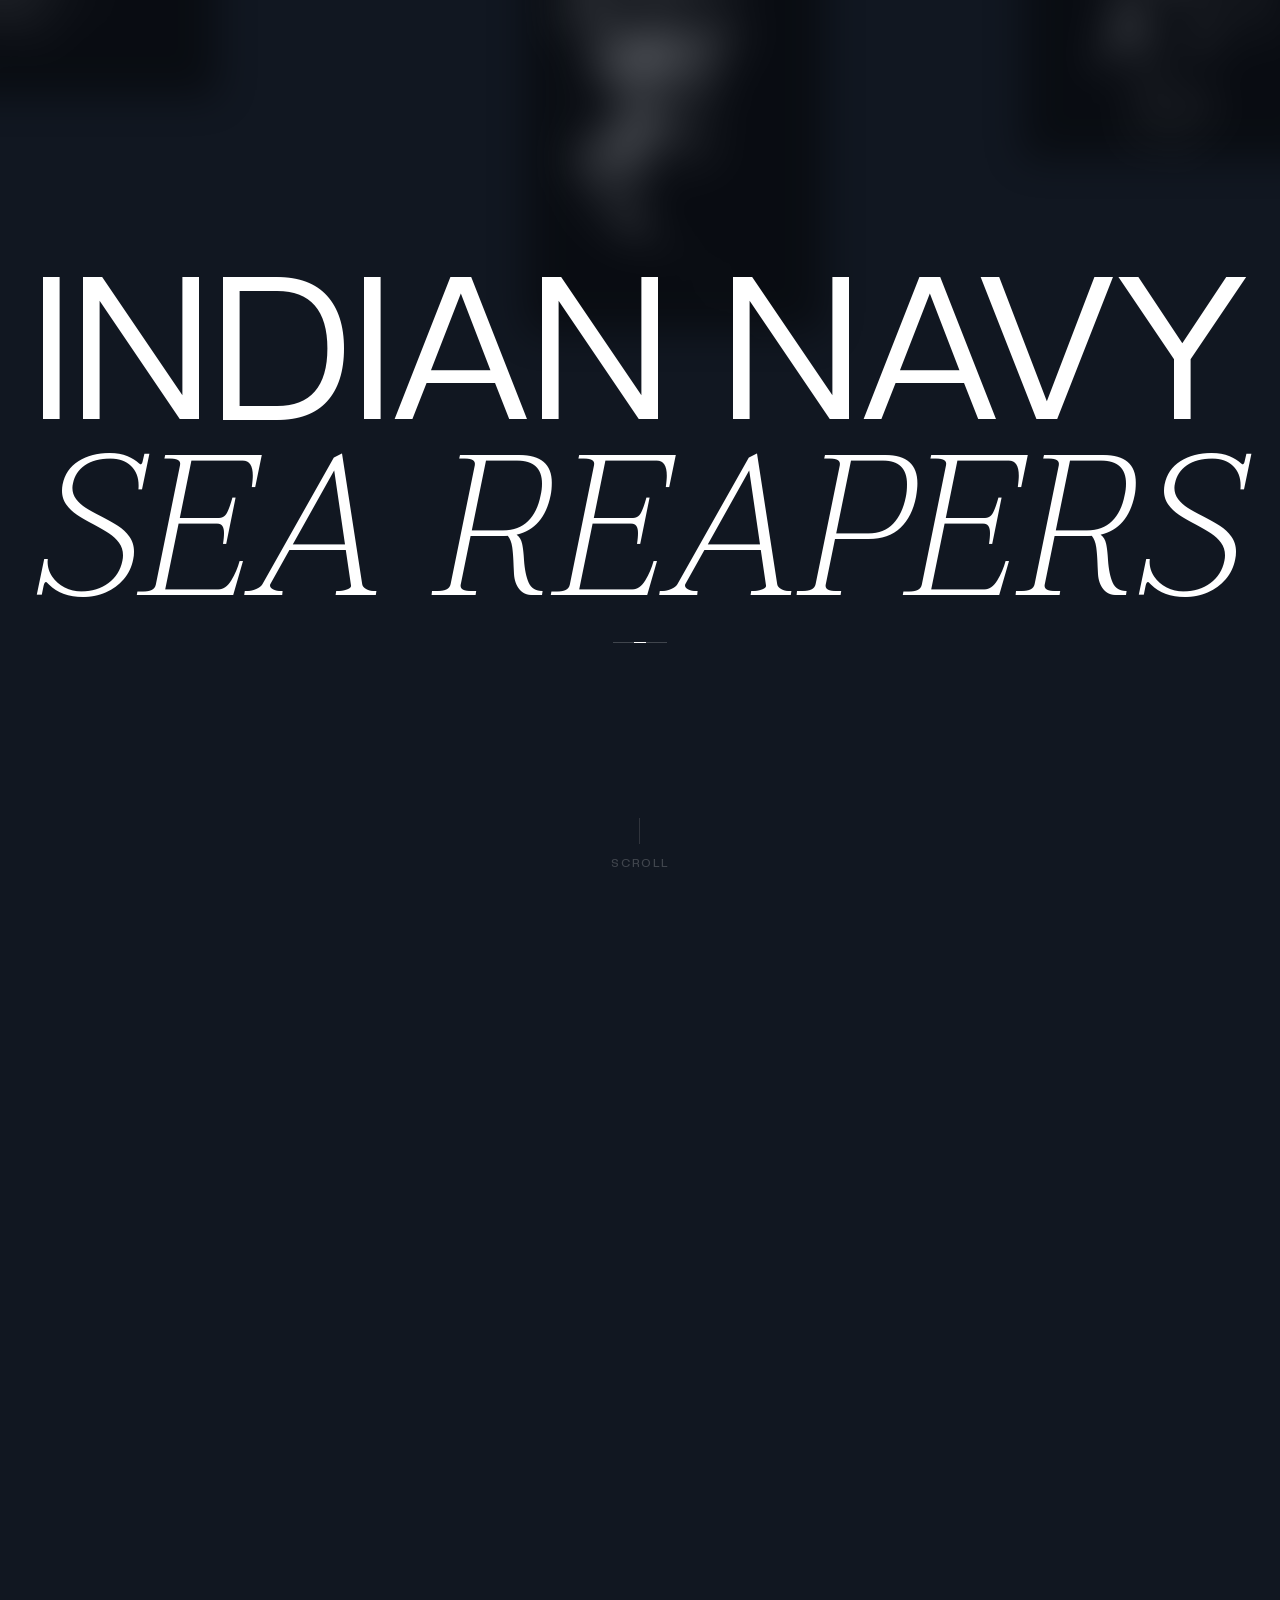
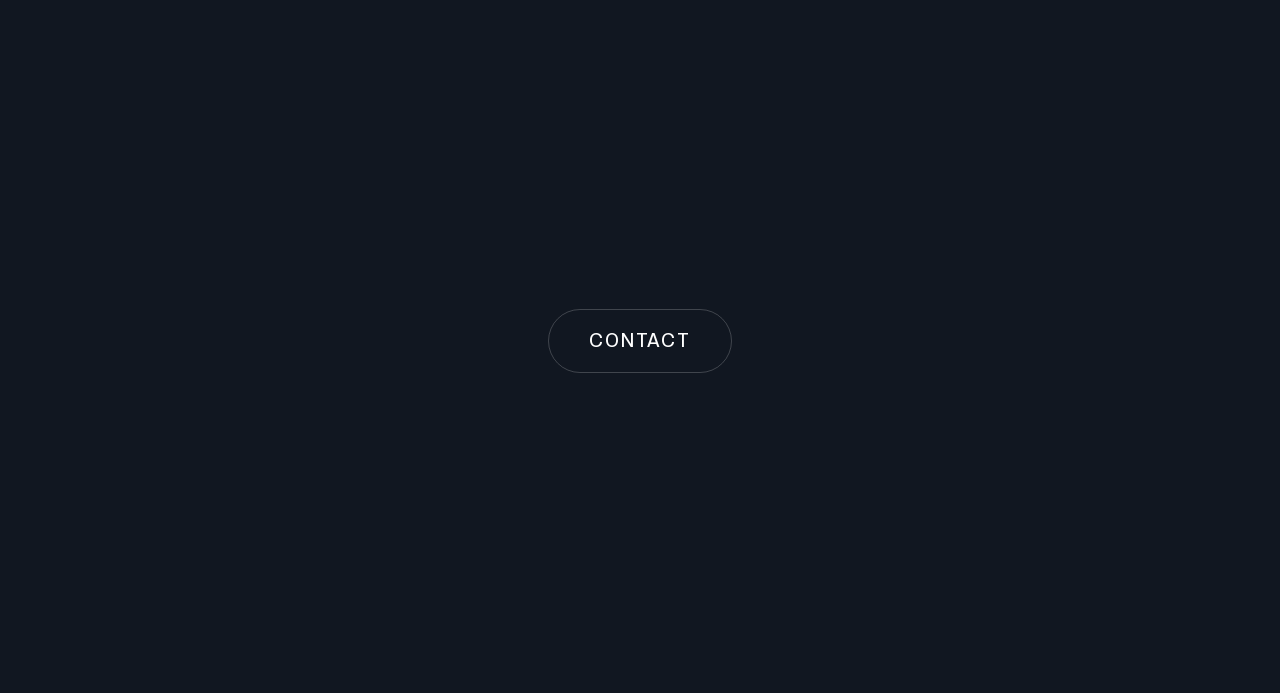
==== about/index.html @ 9d98491d "add" ====
<!DOCTYPE html>
<!-- This site was created in Webflow. https://webflow.com --><!-- Last Published: Wed Apr 16 2025 06:54:03 GMT+0000 (Coordinated Universal Time) -->
<html data-wf-domain="kellianbier.webflow.io" data-wf-page="63e623f1810dd5c864935d9f"
  data-wf-site="63e623f1810dd5988e935da0" lang="fr">

<head>
  <meta charset="utf-8">
  <title>sea Reapers</title>
  <meta content="Découvrez le portfolio de Kellian Bier, photographe et auteur de " united="" we="" conquer".=""
    plongez="" dans="" des="" récits="" captivants="" et="" photographies="" uniques.="" pour="" toute="" demande=""
    d'impression="" ou="" de="" collaboration,="" contactez-nous="" directement="" via="" le="" site."=""
    name="description">
  <meta content="Kellian Bier - Photographe et Auteur de 'United We Conquer'" property="og:title">
  <meta content="Découvrez le portfolio de Kellian Bier, photographe et auteur de " united="" we="" conquer".=""
    plongez="" dans="" des="" récits="" captivants="" et="" photographies="" uniques.="" pour="" toute="" demande=""
    d'impression="" ou="" de="" collaboration,="" contactez-nous="" directement="" via="" le="" site."=""
    property="og:description">
  <meta content="images/667926eb1dd2f69d4324134b_open-graph-image-1.webp" property="og:image">
  <meta content="Kellian Bier - Photographe et Auteur de 'United We Conquer'" property="twitter:title">
  <meta content="Découvrez le portfolio de Kellian Bier, photographe et auteur de " united="" we="" conquer".=""
    plongez="" dans="" des="" récits="" captivants="" et="" photographies="" uniques.="" pour="" toute="" demande=""
    d'impression="" ou="" de="" collaboration,="" contactez-nous="" directement="" via="" le="" site."=""
    property="twitter:description">
  <meta
    content="https://cdn.prod.website-files.com/63e623f1810dd5988e935da0/667926eb1dd2f69d4324134b_open-graph-image-1.webp"
    property="twitter:image">
  <meta property="og:type" content="website">
  <meta content="summary_large_image" name="twitter:card">
  <meta content="width=device-width, initial-scale=1" name="viewport">
  <meta content="CwFnjb4JMpPYd7srD7HNJF2RrtoqQ1Brn_IbJyIQ8eE" name="google-site-verification">
  <meta content="Webflow" name="generator">
  <link href="../home/css/quartermaster-85851c.webflow.shared.969ea1721.css" rel="stylesheet" type="text/css" crossorigin="anonymous">
  <link href="css/kellianbier.webflow.542925851.css" rel="stylesheet" type="text/css">
  <script
    type="text/javascript">!function (o, c) { var n = c.documentElement, t = " w-mod-"; n.className += t + "js", ("ontouchstart" in o || o.DocumentTouch && c instanceof DocumentTouch) && (n.className += t + "touch") }(window, document);</script>
  <link href="images/6662b89f8ff60f5de5307971_66604cb367b078f2ce2faa7b_5f71ff1f2863c110349736.png" rel="shortcut icon"
    type="image/x-icon">
  <link href="images/66713ff81d22f43e4ad7bd3a_Webclip%20Kellian.png" rel="apple-touch-icon">
  <link href="https://www.kellianbier.com" rel="canonical">
  <script async="" src="https://www.googletagmanager.com/gtag/js?id=G-2HX6QE5S6S"></script>
  <script
    type="text/javascript">window.dataLayer = window.dataLayer || []; function gtag() { dataLayer.push(arguments); } gtag('set', 'developer_id.dZGVlNj', true); gtag('js', new Date()); gtag('config', 'G-2HX6QE5S6S');</script>
  <script src="js/api.js" type="text/javascript"></script>
  <style>
    html.lenis {
      height: auto;
    }

    .lenis.lenis-smooth {
      scroll-behavior: auto;
    }

    .lenis.lenis-smooth [data-lenis-prevent] {
      overscroll-behavior: contain;
    }

    .lenis.lenis-stopped {
      overflow: hidden;
    }

    /* Hide Webflow badge */
    .w-webflow-badge {
      display: none !important;
    }
  </style>
  <script src="js/tooltip.min.js" type="text/javascript" crossorigin="anonymous"></script>
</head>

<body class="u-theme-dark">
  <div class="nav_component">
    <a href="../home/" class="nav_skip_wrap w-inline-block">
      <div class="nav_skip_text u-text-style-small">← Back to Home</div>
    </a>
    <div role="banner" class="nav_wrap is-desktop">
      <div class="nav_background"></div>
      <div class="nav_contain u-container">
        <a aria-label="Home Page" href="../home/" class="nav_logo_wrap w-inline-block">
          <svg xmlns="http://www.w3.org/2000/svg" width="100%" viewBox="0 0 186 32" fill="none" aria-hidden="true">
            <path d="M22.557 7.2832C23.0312 6.87369 22.9261 7.20719 23.2729 7.18748C23.8513 7.15463 24.4881 5.36866 25.061 5.13691C25.5 4.95932 25.901 5.02645 26.1913 5.41234C27.087 6.60269 24.8408 7.21394 24.3476 7.83034C24.1486 8.07913 24.2304 8.3187 24.3718 8.56145L23.8277 9.13807C25.0795 10.791 26.0238 12.7541 26.154 14.8517L26.8889 14.8625C27.0691 14.922 27.0464 15.4034 27.5404 15.4235C28.3475 15.4564 30.4436 14.3919 30.5404 15.898C30.5926 16.7112 29.9154 16.8902 29.2525 16.8294C28.5337 16.7637 27.2526 16.0838 26.9958 17.0397L26.2208 17.0816C25.9178 19.1526 25.1631 21.1362 23.8317 22.7626C23.8465 22.9478 24.029 22.9675 24.1329 23.0774C24.5272 23.4942 24.2356 23.4036 24.2322 23.7563C24.2256 24.4338 26.1941 24.9985 26.351 25.7595C26.4637 26.3061 26.119 26.8719 25.5422 26.9116C24.4913 26.9839 23.9967 24.8604 23.3423 24.7865C23.1422 24.7639 22.949 24.8866 22.797 24.8465C22.629 24.8023 22.3858 24.345 22.2262 24.3692C20.5692 25.7058 18.6207 26.4322 16.5264 26.7676L16.5002 27.509C15.5009 27.8145 16.3089 29.2558 16.3481 30.0119C16.4147 31.2964 14.6689 31.3719 14.5208 30.2655C14.4398 29.6607 15.0432 28.3622 14.8248 27.8383C14.7396 27.6337 14.3711 27.5465 14.3606 27.509L14.3336 26.7683C13.6684 26.5701 12.9715 26.5076 12.3045 26.3121C10.9803 25.9239 9.73524 25.1862 8.63456 24.3692C8.47474 24.3448 8.23162 24.8023 8.06381 24.8465C7.83508 24.9065 7.57953 24.6418 7.26681 24.8959C6.95745 25.1472 6.52983 26.0527 6.22722 26.4116C5.14342 27.6969 3.85718 26.1239 4.85396 25.2525C5.20966 24.9415 6.36272 24.3777 6.55629 24.0447C6.76033 23.6938 6.45897 23.4969 6.5277 23.3154C6.57689 23.1857 7.06933 22.9632 7.04039 22.7768C5.71134 21.1133 4.96442 19.1814 4.63979 17.082L3.86535 17.0395C3.67782 16.0653 2.3232 16.765 1.60807 16.8296C0.750155 16.9072 0.116355 16.5249 0.430147 15.5812C0.78283 14.5203 2.58336 15.4551 3.32034 15.4235C3.81545 15.4022 3.79094 14.9224 3.97154 14.8627L4.70621 14.8519C4.89037 12.8013 5.72573 10.7683 7.04483 9.20093C7.07217 9.04803 6.60601 8.79143 6.5625 8.6268C6.52237 8.47497 6.64526 8.28193 6.62271 8.08197C6.57511 7.66234 5.28549 7.03156 4.92517 6.72079C3.76395 5.71885 5.23151 4.41751 6.126 5.37913C6.45933 5.73732 7.12811 7.16084 7.5877 7.18819C7.77452 7.1992 7.91162 7.01575 8.06434 7.05536C8.2556 7.1049 8.4632 7.59912 8.70365 7.53501C8.79226 7.51139 9.65124 6.83533 9.8686 6.70534C11.2049 5.90745 12.7481 5.39742 14.2983 5.24168C14.4492 5.13904 14.3086 4.6505 14.3738 4.46546C14.4158 4.34595 14.8635 4.30723 14.899 3.89151C14.941 3.40244 14.5563 2.43158 14.5222 1.88036C14.4522 0.749676 16.165 0.557884 16.3387 1.63618C16.4366 2.24352 15.7303 3.84853 16.1363 4.24739C16.2403 4.3495 16.4444 4.3463 16.4861 4.46546C16.5563 4.66578 16.3952 5.05433 16.5946 5.20865C16.6774 5.27276 18.3048 5.54411 18.6415 5.64729C19.4443 5.89324 20.3188 6.29671 21.0346 6.73322C21.2292 6.85184 22.09 7.51441 22.1564 7.53306C22.4482 7.61528 22.4357 7.38797 22.557 7.2832ZM14.2795 6.00192C8.37316 6.54 4.34074 12.5578 5.66481 18.257C7.58007 26.4996 18.4406 28.783 23.4835 21.9389C28.7333 14.8137 23.0381 5.20403 14.2795 6.00192Z" fill="currentColor"></path>
            <path d="M15.3473 6.42405C23.1321 6.34325 27.7074 15.2145 23.1585 21.5433C19.0362 27.2785 10.2048 26.6273 6.96758 20.3614C3.71387 14.0636 8.28437 6.49739 15.3473 6.42405ZM15.2674 6.91756C14.9848 7.00244 14.9816 7.55509 15.3274 7.6128C15.9773 7.72148 15.9219 6.72061 15.2674 6.91756ZM12.0019 7.5526C11.5853 7.66572 11.6977 8.34569 12.1168 8.30787C12.6466 8.2601 12.4754 7.42421 12.0019 7.5526ZM18.5015 7.63056C18.1533 7.97987 18.7361 8.59342 19.0576 8.15053C19.3312 7.77351 18.7871 7.34411 18.5015 7.63056ZM11.0272 11.1611H13.1223C13.5103 11.4268 14.039 12.2369 14.3968 12.4422C14.7547 12.6475 15.9132 12.428 16.3773 12.5122C16.7893 11.2378 18.4609 10.6934 19.366 11.8061C20.4663 13.159 19.0753 15.0595 17.439 14.4409C16.8965 14.2358 16.639 13.7777 16.3799 13.2994L14.1535 13.2532L12.8238 11.9563L8.6628 11.9405C7.9791 13.0133 7.61718 14.2916 7.54704 15.5608H8.11584C8.09986 15.0058 8.22488 14.4081 8.38098 13.8744C8.46977 13.5709 8.65623 12.8288 8.99915 12.789C9.12523 12.7745 9.63277 12.7276 9.60773 12.8991C9.57328 13.1337 9.24102 13.6828 9.14459 13.9986C8.994 14.4914 8.88993 15.0461 8.89686 15.5604H13.7973C14.0411 14.2332 15.8099 13.845 16.6681 14.8563C17.5117 15.8504 16.9415 17.5085 15.6115 17.6208C14.5758 17.7083 14.1203 17.1946 13.6908 16.3409H7.65394C7.47743 16.3409 7.6147 17.1321 7.63796 17.2793C8.26022 21.1918 11.9421 24.0914 15.8953 23.8655C19.1039 23.6821 22.1946 21.3291 22.9591 18.1862L22.4588 18.2185C21.0474 22.3941 16.4284 24.4855 12.3514 22.6462C10.4573 21.7917 8.73934 19.8118 8.29307 17.7605C8.26608 17.6366 8.14443 17.2926 8.25418 17.2255L8.95848 17.2018C9.73453 20.923 13.3255 23.2474 17.0651 22.338C19.1119 21.8402 20.951 20.1917 21.6094 18.186H18.6621L17.2982 19.5197L14.4815 19.5437C14.2665 19.8887 14.1793 20.1984 13.8327 20.4564C12.6077 21.3687 10.916 20.3637 11.1305 18.8917C11.3996 17.0454 13.977 16.9902 14.484 18.7562C15.2143 18.6992 16.0294 18.8225 16.7479 18.7568C17.4124 18.696 17.8738 17.6943 18.4506 17.4068L23.1768 17.3746C23.9896 13.4241 21.4551 9.46696 17.6156 8.37482C14.9804 7.62523 12.1296 8.29437 10.103 10.1311C10.0055 10.2194 9.14725 11.0698 9.25221 11.1606C9.97675 11.3272 10.1755 10.771 10.6386 10.3824C15.4066 6.38249 22.6279 9.61933 22.8193 15.8055C22.8234 15.9362 22.8456 16.5226 22.6984 16.5567C22.538 16.5329 22.0179 16.6314 21.9728 16.4418C22.5075 10.863 15.8033 7.22868 11.3898 10.7775C11.2733 10.8711 11.0185 11.004 11.0272 11.1611ZM9.16075 9.47087C8.85353 9.56055 8.7999 9.99013 9.11103 10.131C9.74572 10.4181 9.80716 9.2821 9.16075 9.47087ZM21.4455 9.4714C21.0337 9.59909 21.2006 10.3007 21.7 10.1547C22.1234 10.031 22.0243 9.29204 21.4455 9.4714ZM17.7534 12.0277C16.9326 12.2158 16.9945 13.6747 17.9594 13.7816C19.3593 13.9366 19.3083 11.6713 17.7534 12.0277ZM23.4363 12.2373C22.9744 12.3073 23.0402 13.0002 23.4913 13.0004C24.017 13.0004 23.9386 12.1611 23.4363 12.2373ZM7.24142 12.3097C6.8296 12.4374 6.99653 13.1391 7.49589 12.9931C7.91926 12.8693 7.82016 12.1304 7.24142 12.3097ZM15.1983 15.0799C14.2736 15.2695 14.2819 16.6957 15.1862 16.833C16.7537 17.0708 16.544 14.8041 15.1983 15.0799ZM24.0747 15.5706C23.4654 15.7249 24.0344 16.7499 24.4551 16.169C24.6675 15.8756 24.3506 15.5008 24.0747 15.5706ZM6.52912 15.6427C6.25635 15.7371 6.29382 16.2379 6.60406 16.3283C7.24053 16.5137 7.20945 15.4072 6.52912 15.6427ZM12.7783 18.2105C11.5823 18.2446 11.6178 20.1558 12.9096 20.0341C14.0115 19.9304 13.9282 18.1777 12.7783 18.2105ZM7.36803 18.9242C6.93224 18.9441 6.88838 19.6863 7.36999 19.6831C7.88995 19.6797 7.86403 18.9015 7.36803 18.9242ZM23.4363 18.9072C22.9742 18.9773 23.0406 19.6706 23.4913 19.6705C24.0203 19.6703 23.9575 18.8282 23.4363 18.9072ZM9.23196 21.7455C8.72301 21.8242 8.85868 22.507 9.28684 22.5084C9.78638 22.51 9.7395 21.6672 9.23196 21.7455ZM21.5187 21.7443C21.1021 21.8574 21.2145 22.5374 21.6336 22.4996C22.1633 22.4518 21.9921 21.6159 21.5187 21.7443ZM12.0021 23.6604C11.5924 23.7702 11.6603 24.5242 12.2555 24.3454C12.6123 24.2381 12.4942 23.5287 12.0021 23.6604ZM18.6775 23.6626C18.3703 23.7522 18.3167 24.1818 18.6278 24.3226C19.2625 24.6098 19.3239 23.4738 18.6775 23.6626ZM15.4108 24.3001C14.9212 24.3756 14.9917 25.0603 15.4655 25.0633C15.964 25.0665 15.9198 24.2216 15.4108 24.3001Z" fill="currentColor"></path>
            <path d="M36.9654 18.8935H42.7369V13.0687H36.9654V18.8935ZM44.9568 18.8935H46.1643V21.1133H36.7435C35.6487 21.1133 34.7596 20.2328 34.7458 19.1413L34.7456 19.1155V12.8468C34.7456 11.7434 35.6401 10.8489 36.7435 10.8489H42.9589C44.0623 10.8489 44.9568 11.7434 44.9568 12.8468V18.8935Z" fill="currentColor"></path>
            <path d="M57.5653 19.1155C57.5653 20.2189 56.6708 21.1133 55.5674 21.1133H49.352C48.2572 21.1133 47.3681 20.2328 47.3543 19.1413L47.3542 19.1155V10.8401H49.574V18.8935H55.3455V10.8401H57.5653V19.1155Z" fill="currentColor"></path>
            <path d="M61.5254 13.0332H67.2969V15.5905H61.5254V13.0332ZM69.5167 12.8112C69.5167 11.7079 68.6223 10.8134 67.5189 10.8134H61.3034C60.2087 10.8134 59.3196 11.694 59.3058 12.7854L59.3056 12.8112V21.0867H61.5254V17.8103H67.2969V21.0867H69.5167V12.8112Z" fill="currentColor"></path>
            <path d="M132.186 13.0332H137.958V15.5905H132.186V13.0332ZM140.178 12.8112C140.178 11.7079 139.283 10.8134 138.18 10.8134H131.964C130.87 10.8134 129.981 11.694 129.967 12.7854L129.967 12.8112V21.0867H132.186V17.8103H137.958V21.0867H140.178V12.8112Z" fill="currentColor"></path>
            <path d="M151.987 16.8602C151.987 15.7568 151.093 14.8624 149.989 14.8624H143.996V13.0332H149.767V13.9389H151.987V12.8112C151.987 11.7079 151.093 10.8134 149.989 10.8134H143.774C142.67 10.8134 141.776 11.7079 141.776 12.8112V15.0843C141.776 16.1877 142.67 17.0822 143.774 17.0822H149.767V18.8758H143.996V18.0456H141.776V19.0977C141.776 20.2011 142.67 21.0956 143.774 21.0956H149.989C151.093 21.0956 151.987 20.2011 151.987 19.0977V16.8602Z" fill="currentColor"></path>
            <path d="M103.356 21.0956V18.8758H96.0657V17.0999H101.882V14.8801H96.0657V13.0332H103.356V10.8134H93.8458V21.0956H103.356Z" fill="currentColor"></path>
            <path d="M173.963 21.0956V18.8758H166.673V17.0999H172.489V14.8801H166.673V13.0332H173.963V10.8134H164.454V21.0956H173.963Z" fill="currentColor"></path>
            <path d="M88.7314 21.0867V13.0332H92.6827V10.8134H82.5603V13.0332H86.5116V21.0867H88.7314Z" fill="currentColor"></path>
            <path d="M159.339 21.0867V13.0332H163.29V10.8134H153.168V13.0332H157.119V21.0867H159.339Z" fill="currentColor"></path>
            <path d="M118.832 21.0867V14.1421L122.426 18.4711L126.024 14.1567V21.0867H128.244V10.8134H125.922L122.43 15.0006L118.954 10.8134H116.612V21.0867H118.832Z" fill="currentColor"></path>
            <path d="M73.4591 13.0332H79.2306V15.5905H73.4591V13.0332ZM81.4504 12.8112C81.4504 11.7079 80.556 10.8134 79.4526 10.8134H73.2371C72.1424 10.8134 71.2395 10.8134 71.2395 10.8134L71.2393 21.0867H73.4591V17.8103H76.338L79.2028 21.0889H81.4504V20.2565L79.2858 17.8103H79.4526C80.556 17.8103 81.4504 16.9158 81.4504 15.8124V12.8112Z" fill="currentColor"></path>
            <path d="M107.067 13.0332H112.839V15.5905H107.067V13.0332ZM115.058 12.8112C115.058 11.7079 114.164 10.8134 113.061 10.8134H106.845C105.75 10.8134 104.847 10.8134 104.847 10.8134L104.847 21.0867H107.067V17.8103H109.946L112.811 21.0889H115.058V20.2565L112.894 17.8103H113.061C114.164 17.8103 115.058 16.9158 115.058 15.8124V12.8112Z" fill="currentColor"></path>
            <path d="M177.675 13.0332H183.446V15.5905H177.675V13.0332ZM185.666 12.8112C185.666 11.7079 184.772 10.8134 183.668 10.8134H177.453C176.358 10.8134 175.455 10.8134 175.455 10.8134L175.455 21.0867H177.675V17.8103H180.554L183.418 21.0889H185.666V20.2565L183.501 17.8103H183.668C184.772 17.8103 185.666 16.9158 185.666 15.8124V12.8112Z" fill="currentColor"></path>
          </svg>
        </a>
        <nav role="navigation" class="nav_desktop_layout">
          <div class="nav_links_component is-desktop">
            <ul role="list" class="nav_links_wrap w-list-unstyled is-desktop">
              <li class="nav_links_item"><a href="../home/"
                  class="footer_link_wrap is-nav w-inline-block is-desktop">
                  <div class="footer_link_text">Home</div>
                  <div class="footer_link_line"></div>
                </a></li>
              <li class="nav_links_item"><a href="/about" aria-current="page" class="footer_link_wrap is-nav w-inline-block is-desktop w--current">
                  <div class="footer_link_text">About</div>
                  <div class="footer_link_line"></div>
                </a></li>
            </ul>
            <ul role="list" class="nav_actions_wrap w-list-unstyled is-desktop">
              <li class="nav_buttons_item is-main is-desktop">
                <div data-wf--button--variant="base" class="btn-icon-link">
                  <div class="btn-icon-content">
                    <div class="btn-icon-content__mask"><span data-button-anim-target=""
                        class="btn-icon-content__text">Get in Touch</span></div>
                    <div data-icon-size="normal" class="btn-icon-icon">
                      <div data-button-anim-target="" class="btn-icon-icon__bg"></div>
                      <div class="btn-icon-icon__wrap">
                        <div class="btn-icon-icon__list"><svg xmlns="http://www.w3.org/2000/svg" width="100%"
                            viewBox="0 0 10 8" fill="none" data-button-anim-target="" class="btn-icon-icon__arrow">
                            <path
                              d="M4.45231 0.385986H6.02531L9.30131 3.99999L6.02531 7.61399H4.45231L7.40331 4.58499H0.695312V3.42799H7.41631L4.45231 0.385986Z"
                              fill="currentColor"></path>
                          </svg><svg xmlns="http://www.w3.org/2000/svg" width="100%" viewBox="0 0 10 8" fill="none"
                            data-button-anim-target="" class="btn-icon-icon__arrow">
                            <path
                              d="M4.45231 0.385986H6.02531L9.30131 3.99999L6.02531 7.61399H4.45231L7.40331 4.58499H0.695312V3.42799H7.41631L4.45231 0.385986Z"
                              fill="currentColor"></path>
                          </svg><svg xmlns="http://www.w3.org/2000/svg" width="100%" viewBox="0 0 10 8" fill="none"
                            data-button-anim-target="" class="btn-icon-icon__arrow">
                            <path
                              d="M4.45231 0.385986H6.02531L9.30131 3.99999L6.02531 7.61399H4.45231L7.40331 4.58499H0.695312V3.42799H7.41631L4.45231 0.385986Z"
                              fill="currentColor"></path>
                          </svg></div>
                      </div>
                    </div>
                    <div data-button-anim-target="" class="btn-icon-content__bg"></div>
                  </div>
                  <div class="g_clickable_wrap"><a target="" href="/contact"
                      class="g_clickable_link w-inline-block"><span class="g_clickable_text u-sr-only">Get in
                        Touch</span></a><button type="button" class="g_clickable_btn"><span
                        class="g_clickable_text u-sr-only">Get in Touch</span></button></div>
                </div>
              </li>
            </ul>
          </div>
        </nav>
      </div>
    </div>
  </div>
  <section data-w-id="5500dbd8-aec0-79bf-70a6-1c08758c9986" class="section-hero">
    <div class="hero-sticky">
      <div data-w-id="cc8694f8-aac4-63b1-15d7-e13e1117b80a" class="block-hero">
        <div style="height:0px" class="hero-overflow-a">
          <h1 class="heading-hero">Indian Navy<br></h1>
        </div>
        <div style="height:0px" class="hero-overflow-b">
          <h1 class="heading-hero-accent">Sea Reapers<br></h1>
        </div>
        <div style="height:0px" class="hero-overflow-c">
          <div class="line-hero">
            <div class="line-light"></div>
          </div>
          <h2 class="paragraph-hero">Elite Naval Warriors,<br><span class="text-accent">defending our </span>seas.
        </div>
      </div>
      <div class="block-img-hero">
        <div
          style="opacity:0;-webkit-transform:translate3d(0, 0, 0) scale3d(0.8, 0.8, 1) rotateX(0) rotateY(0) rotateZ(0) skew(0, 0);-moz-transform:translate3d(0, 0, 0) scale3d(0.8, 0.8, 1) rotateX(0) rotateY(0) rotateZ(0) skew(0, 0);-ms-transform:translate3d(0, 0, 0) scale3d(0.8, 0.8, 1) rotateX(0) rotateY(0) rotateZ(0) skew(0, 0);transform:translate3d(0, 0, 0) scale3d(0.8, 0.8, 1) rotateX(0) rotateY(0) rotateZ(0) skew(0, 0)"
          class="w-layout-grid grid-img-hero"><img src="images/6662e027b04fc547976a4692_hero_1.avif" loading="eager"
            width="Auto" sizes="(max-width: 479px) 40vw, (max-width: 991px) 30vw, 20vw"
            alt="Portrait en noir et blanc d'un opérateur de Montfort portant un casque de protection et une cagoule, ne laissant apparaître que ses yeux."
            srcset="images/6662e027b04fc547976a4692_hero_1-p-500.avif 500w, images/6662e027b04fc547976a4692_hero_1.avif 696w"
            class="img-hero-1"><img src="images/6662d5b900ec784019f315d6_hero_2.avif" loading="eager"
            sizes="(max-width: 479px) 40vw, (max-width: 991px) 30vw, 20vw"
            srcset="images/6662d5b900ec784019f315d6_hero_2-p-500.avif 500w, images/6662d5b900ec784019f315d6_hero_2.avif 696w"
            alt="Gros plan du visage d'un homme avec un masque qui la moitié de son visage, ne laissant que ses yeux visibles. Son regard est intense et perçant, et la photo en noir et blanc met en valeur les détails de sa peau et de ses yeux."
            class="img-hero-2"><img src="images/6662d7f64396e7801213020d_hero_3.avif" loading="eager"
            sizes="(max-width: 479px) 40vw, (max-width: 991px) 30vw, 20vw"
            srcset="images/6662d7f64396e7801213020d_hero_3-p-500.avif 500w, images/6662d7f64396e7801213020d_hero_3.avif 644w"
            alt="Portrait en noir et blanc d'un opérateur de Trépel portant un béret avec l'inscription 'Commando Trépel' et un masque couvrant la moitié inférieure de son visage, ne laissant apparaître que ses yeux."
            class="img-hero-3"><img src="images/6662e115927b4fbc241bcef6_hero_4.avif" loading="eager"
            sizes="(max-width: 479px) 40vw, (max-width: 991px) 30vw, 20vw"
            srcset="images/6662e115927b4fbc241bcef6_hero_4-p-500.avif 500w, images/6662e115927b4fbc241bcef6_hero_4.avif 696w"
            alt="Portrait en noir et blanc d'un opérateur ESNO portant une tenue de camouflage complète, y compris un filet de camouflage et un masque couvrant son visage, dans un environnement forestier."
            class="img-hero-4"><img src="images/6662e18e9a716c3a970aa5be_hero_5.avif" loading="eager"
            alt="Silhouette d'un commando marine en équipement militaire,  avec des lunettes de vision nocturne, se tenant devant une pleine lune dans un ciel nocturne."
            class="img-hero-5"><img src="images/6662d66bc7c9723ba96ba27a_hero_6.avif" loading="eager" width="Auto"
            height="Auto"
            alt="Portrait en gros plan d'un opérateur des forces spéciales, portant un casque militaire et un masque de camouflage qui couvre la moitié inférieure de son visage. Ses yeux, perçants et concentrés, sont bien visibles et exprimant une grande détermination. L'image est en noir et blanc, mettant en relief les détails de son équipement et de son regard."
            class="img-hero-6"><img src="images/6662d51f2729db9635036164_hero_7.avif" loading="eager"
            alt="Portrait en gros plan d'un plongeur militaire portant un masque de plongée intégral. Son visage est en grande partie caché par l'équipement de respiration, mais ses yeux sont clairement visibles et expriment une intense concentration. L'image est en noir et blanc, mettant en relief les détails de son visage et de son équipement."
            class="img-hero-7"><img src="images/6662e25e02fca57b0c6be5fd_hero_8.avif" loading="eager"
            alt="Portrait en gros plan d'un militaire avec un visage camouflé, portant un béret vert avec un insigne sur le côté gauche. Son expression est sérieuse et concentrée, et l'image est en noir et blanc, mettant en valeur les détails de son visage et du camouflage."
            class="img-hero-8"><img src="images/6662e38e432eedfd76d29bfe_hero_9.avif" loading="eager"
            sizes="(max-width: 479px) 40vw, (max-width: 991px) 30vw, 20vw"
            srcset="images/6662e38e432eedfd76d29bfe_hero_9-p-500.avif 500w, images/6662e38e432eedfd76d29bfe_hero_9.avif 720w"
            alt="Portrait en noir et blanc d'une personne portant une cagoule et un masque couvrant le bas de son visage. Un casque avec un micro est visible sur le côté de sa tête. Seul l'œil gauche de la personne est clairement visible."
            class="img-hero-9"><img src="images/6662d888bf8b53cc5d955901_hero_10.avif" loading="eager"
            alt="Soldat portant un casque et des gants, tenant une poche de perfusion médicale et concentré sur son contenu, dans un environnement sombre."
            class="img-hero-10"><img src="images/6662d909e93e3195418246e5_hero_11.avif" loading="eager"
            alt="Portrait d'un opérateur CTLO des forces spéciales portant un équipement tactique complet. Il est vêtu d'une tenue militaire sombre avec un casque, des lunettes de protection et un masque couvrant la moitié inférieure de son visage. Il tient un fusil d'assaut dans ses mains. L'image est en noir et blanc, mettant en avant les détails de son équipement."
            class="img-hero-11"><img src="images/6662e3e3761cb8827cbea5d5_hero_12.avif" loading="eager"
            sizes="(max-width: 479px) 40vw, (max-width: 991px) 30vw, 20vw"
            srcset="images/6662e3e3761cb8827cbea5d5_hero_12-p-500.avif 500w, images/6662e3e3761cb8827cbea5d5_hero_12.avif 696w"
            alt="Portrait en noir et blanc d'un chien portant un masque de protection tactique, révélant un œil vif et une partie de sa gueule ouverte, montrant ses dents."
            class="img-hero-12"></div>
      </div>
      <div data-w-id="2b9b6aea-ced2-e3ba-043b-ec4a877188b9" style="opacity:0" class="scroll">
        <div class="scroll-line">
          <div
            style="-webkit-transform:translate3d(0, -100%, 0) scale3d(1, 1, 1) rotateX(0) rotateY(0) rotateZ(0) skew(0, 0);-moz-transform:translate3d(0, -100%, 0) scale3d(1, 1, 1) rotateX(0) rotateY(0) rotateZ(0) skew(0, 0);-ms-transform:translate3d(0, -100%, 0) scale3d(1, 1, 1) rotateX(0) rotateY(0) rotateZ(0) skew(0, 0);transform:translate3d(0, -100%, 0) scale3d(1, 1, 1) rotateX(0) rotateY(0) rotateZ(0) skew(0, 0)"
            class="scroll-line-light"></div>
        </div>
        <div class="text-scroll">Scroll</div>
      </div>
    </div>
  </section>
  <section data-w-id="f70daba2-0ce2-382f-90a7-4361e7352255" class="section">
    <div class="content">
      <div class="collection-list-wrapper">
        <div class="collection-list">
          <div data-w-id="83897ba1-4e73-1f37-bb8a-bccf2ffe3841" class="collection-item">
            <div class="project"><a data-w-id="48a6497d-a05e-66e0-a6f1-bb67e1220147" style="opacity:0" href="/hubert"
                class="link-block-image-project w-inline-block">
                <div class="block-image-project"><img src="images/6662c640c0fbaba6f3f1bc9e_Projet_1.avif" loading="lazy"
                    sizes="(max-width: 479px) 76vw, 68vw"
                    srcset="images/6662c640c0fbaba6f3f1bc9e_Projet_1-p-500.avif 500w, images/6662c640c0fbaba6f3f1bc9e_Projet_1.avif 696w"
                    alt="Portrait en gros plan d'un plongeur militaire portant un masque de plongée intégral. Son visage est en grande partie caché par l'équipement de respiration, mais ses yeux sont clairement visibles et expriment une intense concentration. L'image est en noir et blanc, mettant en relief les détails de son visage et de son équipement."
                    class="image-project"></div>
              </a><a data-w-id="043a0459-644a-380c-340a-0bd933ef178b" style="opacity:0" href="/hubert"
                class="link-heading-project w-inline-block">
                <h3 class="heading-project">MARCOS Unit - Samudra</h3>
                <h4 class="heading-info">Strike from the Sea</h4>
              </a></div>
          </div>
          <div data-w-id="735d4c97-8bdb-5921-2747-35356ce487b3" class="collection-item">
            <div class="project"><a data-w-id="735d4c97-8bdb-5921-2747-35356ce487b5" style="opacity:0" href="/jaubert"
                class="link-block-image-project w-inline-block">
                <div class="block-image-project"><img src="images/6662c98517e519060c6a2656_Projet_2.avif" loading="lazy"
                    sizes="(max-width: 479px) 76vw, 68vw"
                    srcset="images/6662c98517e519060c6a2656_Projet_2-p-500.avif 500w, images/6662c98517e519060c6a2656_Projet_2.avif 696w"
                    alt="Portrait en gros plan d'un opérateur des forces spéciales, portant un casque militaire et un masque de camouflage qui couvre la moitié inférieure de son visage. Ses yeux, perçants et concentrés, sont bien visibles et exprimant une grande détermination. L'image est en noir et blanc, mettant en relief les détails de son équipement et de son regard."
                    class="image-project"></div>
              </a><a data-w-id="735d4c97-8bdb-5921-2747-35356ce487b8" style="opacity:0" href="/jaubert"
                class="link-heading-project w-inline-block">
                <h3 class="heading-project">Naval Commando - Varuna</h3>
                <h4 class="heading-info">Guardians of the Deep</h4>
              </a></div>
          </div>
          <div data-w-id="03d8a549-228f-50f8-01e5-876ae3c5042a" class="collection-item">
            <div class="project"><a data-w-id="03d8a549-228f-50f8-01e5-876ae3c5042c" style="opacity:0"
                href="/de-monfort" class="link-block-image-project w-inline-block">
                <div class="block-image-project"><img src="images/6662ce57a7f551aa305764cf_Projet_3.avif" loading="lazy"
                    sizes="(max-width: 479px) 76vw, 68vw"
                    srcset="images/6662ce57a7f551aa305764cf_Projet_3-p-500.avif 500w, images/6662ce57a7f551aa305764cf_Projet_3.avif 696w"
                    alt="Portrait en noir et blanc d'un opérateur de Montfort portant un casque de protection et une cagoule, ne laissant apparaître que ses yeux."
                    class="image-project"></div>
              </a><a data-w-id="03d8a549-228f-50f8-01e5-876ae3c5042f" style="opacity:0" href="/de-monfort"
                class="link-heading-project w-inline-block">
                <h3 class="heading-project">Special Forces - Sindhu</h3>
                <h4 class="heading-info">Silent and Swift</h4>
              </a></div>
          </div>
          <div data-w-id="8e7816d6-8ba2-c690-185f-63618de8cb4e" class="collection-item">
            <div class="project"><a data-w-id="8e7816d6-8ba2-c690-185f-63618de8cb50" style="opacity:0"
                href="/de-penfentenyo" class="link-block-image-project w-inline-block">
                <div class="block-image-project"><img src="images/6667f51958e72fb21f46db2d_Projet_4.avif" loading="lazy"
                    sizes="(max-width: 479px) 76vw, 68vw"
                    srcset="images/6667f51958e72fb21f46db2d_Projet_4-p-500.avif 500w, images/6667f51958e72fb21f46db2d_Projet_4.avif 696w"
                    alt="Portrait en noir et blanc d'une personne portant une tenue de camouflage, avec une capuche et un masque couvrant le bas de son visage. Ses yeux sont visibles et semblent concentrés. Un micro est attaché à son masque."
                    class="image-project"></div>
              </a><a data-w-id="8e7816d6-8ba2-c690-185f-63618de8cb53" style="opacity:0" href="/de-penfentenyo"
                class="link-heading-project w-inline-block">
                <h3 class="heading-project">Sea Warriors - Jaldhar</h3>
                <h4 class="heading-info">Swift as the Tide</h4>
              </a></div>
          </div>
          <div data-w-id="0a5d8c78-ba92-ef1e-8f47-ce3897320b66" class="collection-item">
            <div class="project"><a data-w-id="0a5d8c78-ba92-ef1e-8f47-ce3897320b68" style="opacity:0" href="/trepel"
                class="link-block-image-project w-inline-block">
                <div class="block-image-project"><img src="images/6662cfcdf0f028a5d0860637_Projet_5.avif" loading="lazy"
                    sizes="(max-width: 479px) 76vw, 68vw"
                    srcset="images/6662cfcdf0f028a5d0860637_Projet_5-p-500.avif 500w, images/6662cfcdf0f028a5d0860637_Projet_5.avif 690w"
                    alt="Portrait en noir et blanc d'un opérateur de Trépel portant un béret avec l'inscription 'Commando Trépel' et un masque couvrant la moitié inférieure de son visage, ne laissant apparaître que ses yeux."
                    class="image-project"></div>
              </a><a data-w-id="0a5d8c78-ba92-ef1e-8f47-ce3897320b6b" style="opacity:0" href="/trepel"
                class="link-heading-project w-inline-block">
                <h3 class="heading-project">Combat Divers - Sagara</h3>
                <h4 class="heading-info">Strength in the Depths</h4>
              </a></div>
          </div>
          <div data-w-id="b631578e-e402-77c3-e192-b278d3c3e04d" class="collection-item">
            <div class="project"><a data-w-id="b631578e-e402-77c3-e192-b278d3c3e04f" style="opacity:0" href="/kieffer"
                class="link-block-image-project w-inline-block">
                <div class="block-image-project"><img src="images/6662cc7c030882cc28d67d5f_Projet_6.avif" loading="lazy"
                    sizes="(max-width: 479px) 76vw, (max-width: 1666px) 68vw, 1133px"
                    srcset="images/6662cc7c030882cc28d67d5f_Projet_6-p-500.avif 500w, images/6662cc7c030882cc28d67d5f_Projet_6-p-800.avif 800w, images/6662cc7c030882cc28d67d5f_Projet_6.avif 1133w"
                    alt="Portrait en gros plan d'un militaire avec un visage camouflé, portant un béret vert avec un insigne sur le côté gauche. Son expression est sérieuse et concentrée, et l'image est en noir et blanc, mettant en valeur les détails de son visage et du camouflage."
                    class="image-project"></div>
              </a><a data-w-id="b631578e-e402-77c3-e192-b278d3c3e052" style="opacity:0" href="/kieffer"
                class="link-heading-project w-inline-block">
                <h3 class="heading-project">Elite Recon - Nausena</h3>
                <h4 class="heading-info">Eyes on the Horizon</h4>
              </a></div>
          </div>
          <div data-w-id="595012cb-adbc-2a69-5eb9-35f09d4d8528" class="collection-item">
            <div class="project"><a data-w-id="595012cb-adbc-2a69-5eb9-35f09d4d852a" style="opacity:0"
                href="/ponchardier" class="link-block-image-project w-inline-block">
                <div class="block-image-project"><img src="images/6662c562e830ca8872dc955b_Projet_7.avif" loading="lazy"
                    sizes="(max-width: 479px) 76vw, 68vw"
                    srcset="images/6662c562e830ca8872dc955b_Projet_7-p-500.avif 500w, images/6662c562e830ca8872dc955b_Projet_7.avif 721w"
                    alt="Un homme avec un regard intense pointe une arme, vue de près. Il porte un masque de camouflage couvrant la moitié inférieure de son visage. L'image est en noir et blanc, mettant en valeur les détails de son visage concentré et de l'équipement militaire."
                    class="image-project"></div>
              </a><a data-w-id="595012cb-adbc-2a69-5eb9-35f09d4d852d" style="opacity:0" href="/ponchardier"
                class="link-heading-project w-inline-block">
                <h3 class="heading-project">Tactical Team - Veer</h3>
                <h4 class="heading-info">Courage Unmatched</h4>
              </a></div>
          </div>
        </div>
      </div>
    </div>
  </section>
  <section class="section-call-to-action">
    <div class="call-to-action">
      <h2 data-w-id="6f07f66a-d482-6b73-5dcf-ce6f7b8ae2c2" class="heading-call-to-action">For any <span
          class="text-accent">inquiries</span> or <span class="text-accent">collaboration</span></h2>
      <div data-w-id="6f07f66a-d482-6b73-5dcf-ce6f7b8ae2c6" class="line">
        <div class="line-light"></div>
      </div><a href="/contact" class="button w-button">Contact</a>
      <div class="color-bg"></div>
    </div>
  </section>
  <div id="pop-up-wrapper" class="pop-up-wrapper">
    <div class="pop-up-box"><img width="18" data-w-id="3aa540cf-268f-d213-19a0-82d156c07e07" alt=""
        src="images/6719f1297d41ccf378000590_Exit%20Icon.svg" loading="lazy" class="pop-up-exit-button">
      <div class="pop-up-text-box">
        <h2 class="pop-up-header">Discover Our Story: Sea Reapers - Guardians of the Ocean</h2>
        <p class="pop-up-paragraph">A tribute to the brave Indian Navy warriors, the Sea Reapers tell their stories of courage and valor.</p><img sizes="100vw"
          srcset="images/6719f1297d41ccf37800056c_MjAyMzEyYWVjZTY1N2IwMGY5MjVmZDQ1OWJhMTUwN2EwZGYzZTU-p-500.jpeg 500w, images/6719f1297d41ccf37800056c_MjAyMzEyYWVjZTY1N2IwMGY5MjVmZDQ1OWJhMTUwN2EwZGYzZTU-p-800.jpeg 800w, images/6719f1297d41ccf37800056c_MjAyMzEyYWVjZTY1N2IwMGY5MjVmZDQ1OWJhMTUwN2EwZGYzZTU-p-1080.jpeg 1080w, images/6719f1297d41ccf37800056c_MjAyMzEyYWVjZTY1N2IwMGY5MjVmZDQ1OWJhMTUwN2EwZGYzZTU.jpeg 1260w"
          alt="" src="images/6719f1297d41ccf37800056c_MjAyMzEyYWVjZTY1N2IwMGY5MjVmZDQ1OWJhMTUwN2EwZGYzZTU.jpeg"
          loading="lazy" class="pop-up-image">
      </div><a href="#" target="_blank"
        class="pop-up-link w-inline-block">
        <div class="pop-up-livre">Learn More</div>
      </a>
    </div>
  </div>
  <script src="js/jquery-3.5.1.min.dc5e7f18c8.js" type="text/javascript" crossorigin="anonymous"></script>
  <script src="js/webflow.schunk.4a394eb5af8156f2.js" type="text/javascript"></script>
  <script src="js/webflow.schunk.d779687c8a56d16f.js" type="text/javascript"></script>
  <script src="js/webflow.a53ca314.27c83651575c3627.js" type="text/javascript"></script>
  <script src="js/lenis.min.js"></script>

  <script>

    const lenis = new Lenis({
      // Valeur entre 0 et 1
      // Valeur par défaut : 0,1
      // Plus la valeur est faible, plus le scroll sera fluide
      lerp: 0.05,
      // Valeur par défaut : 1
      // Plus la valeur est haute, plus le défilement sera rapide 
      wheelMultiplier: 1,
    });

    function raf(time) {
      lenis.raf(time);
      requestAnimationFrame(raf);
    }
    requestAnimationFrame(raf);

  </script>
  <script src="js/js.cookie.min.js"></script>

  <script>
    const delay = 10; // pop-up delay in seconds
    const popupId = "pop-up-wrapper"; // pop-up Id name

    $(document).ready(function () {
      if (!Cookies.get('alert')) {
        setTimeout(function () {
          document.getElementById(popupId).style.display = "flex";
          Cookies.set('alert', true, { expires: 1 });
        }, delay * 1000);
      }
    });
  </script>
</body>

</html>
---- home/css/quartermaster-85851c.webflow.shared.969ea1721.css ----
html {
  -webkit-text-size-adjust: 100%;
  -ms-text-size-adjust: 100%;
  font-family: sans-serif;
}

body {
  margin: 0;
}

article, aside, details, figcaption, figure, footer, header, hgroup, main, menu, nav, section, summary {
  display: block;
}

audio, canvas, progress, video {
  vertical-align: baseline;
  display: inline-block;
}

audio:not([controls]) {
  height: 0;
  display: none;
}

[hidden], template {
  display: none;
}

a {
  background-color: #0000;
}

a:active, a:hover {
  outline: 0;
}

abbr[title] {
  border-bottom: 1px dotted;
}

b, strong {
  font-weight: bold;
}

dfn {
  font-style: italic;
}

h1 {
  margin: .67em 0;
  font-size: 2em;
}

mark {
  color: #000;
  background: #ff0;
}

small {
  font-size: 80%;
}

sub, sup {
  vertical-align: baseline;
  font-size: 75%;
  line-height: 0;
  position: relative;
}

sup {
  top: -.5em;
}

sub {
  bottom: -.25em;
}

img {
  border: 0;
}

svg:not(:root) {
  overflow: hidden;
}

hr {
  box-sizing: content-box;
  height: 0;
}

pre {
  overflow: auto;
}

code, kbd, pre, samp {
  font-family: monospace;
  font-size: 1em;
}

button, input, optgroup, select, textarea {
  color: inherit;
  font: inherit;
  margin: 0;
}

button {
  overflow: visible;
}

button, select {
  text-transform: none;
}

button, html input[type="button"], input[type="reset"] {
  -webkit-appearance: button;
  cursor: pointer;
}

button[disabled], html input[disabled] {
  cursor: default;
}

button::-moz-focus-inner, input::-moz-focus-inner {
  border: 0;
  padding: 0;
}

input {
  line-height: normal;
}

input[type="checkbox"], input[type="radio"] {
  box-sizing: border-box;
  padding: 0;
}

input[type="number"]::-webkit-inner-spin-button, input[type="number"]::-webkit-outer-spin-button {
  height: auto;
}

input[type="search"] {
  -webkit-appearance: none;
}

input[type="search"]::-webkit-search-cancel-button, input[type="search"]::-webkit-search-decoration {
  -webkit-appearance: none;
}

legend {
  border: 0;
  padding: 0;
}

textarea {
  overflow: auto;
}

optgroup {
  font-weight: bold;
}

table {
  border-collapse: collapse;
  border-spacing: 0;
}

td, th {
  padding: 0;
}



.w-icon-slider-right:before {
  content: "";
}

.w-icon-slider-left:before {
  content: "";
}

.w-icon-nav-menu:before {
  content: "";
}

.w-icon-arrow-down:before, .w-icon-dropdown-toggle:before {
  content: "";
}

.w-icon-file-upload-remove:before {
  content: "";
}

.w-icon-file-upload-icon:before {
  content: "";
}

* {
  box-sizing: border-box;
}

html {
  height: 100%;
}

body {
  color: #333;
  background-color: #fff;
  min-height: 100%;
  margin: 0;
  font-family: Arial, sans-serif;
  font-size: 14px;
  line-height: 20px;
}

img {
  vertical-align: middle;
  max-width: 100%;
  display: inline-block;
}

html.w-mod-touch * {
  background-attachment: scroll !important;
}

.w-block {
  display: block;
}

.w-inline-block {
  max-width: 100%;
  display: inline-block;
}

.w-clearfix:before, .w-clearfix:after {
  content: " ";
  grid-area: 1 / 1 / 2 / 2;
  display: table;
}

.w-clearfix:after {
  clear: both;
}

.w-hidden {
  display: none;
}

.w-button {
  color: #fff;
  line-height: inherit;
  cursor: pointer;
  background-color: #3898ec;
  border: 0;
  border-radius: 0;
  padding: 9px 15px;
  text-decoration: none;
  display: inline-block;
}

input.w-button {
  -webkit-appearance: button;
}

html[data-w-dynpage] [data-w-cloak] {
  color: #0000 !important;
}

.w-code-block {
  margin: unset;
}

pre.w-code-block code {
  all: inherit;
}

.w-optimization {
  display: contents;
}


h1, h2, h3, h4, h5, h6 {
  margin-bottom: 10px;
  font-weight: bold;
}

h1 {
  margin-top: 20px;
  font-size: 38px;
  line-height: 44px;
}

h2 {
  margin-top: 20px;
  font-size: 32px;
  line-height: 36px;
}

h3 {
  margin-top: 20px;
  font-size: 24px;
  line-height: 30px;
}

h4 {
  margin-top: 10px;
  font-size: 18px;
  line-height: 24px;
}

h5 {
  margin-top: 10px;
  font-size: 14px;
  line-height: 20px;
}

h6 {
  margin-top: 10px;
  font-size: 12px;
  line-height: 18px;
}

p {
  margin-top: 0;
  margin-bottom: 10px;
}

blockquote {
  border-left: 5px solid #e2e2e2;
  margin: 0 0 10px;
  padding: 10px 20px;
  font-size: 18px;
  line-height: 22px;
}

figure {
  margin: 0 0 10px;
}

figcaption {
  text-align: center;
  margin-top: 5px;
}

ul, ol {
  margin-top: 0;
  margin-bottom: 10px;
  padding-left: 40px;
}

.w-list-unstyled {
  padding-left: 0;
  list-style: none;
}

.w-embed:before, .w-embed:after {
  content: " ";
  grid-area: 1 / 1 / 2 / 2;
  display: table;
}

.w-embed:after {
  clear: both;
}

.w-video {
  width: 100%;
  padding: 0;
  position: relative;
}

.w-video iframe, .w-video object, .w-video embed {
  border: none;
  width: 100%;
  height: 100%;
  position: absolute;
  top: 0;
  left: 0;
}

fieldset {
  border: 0;
  margin: 0;
  padding: 0;
}

button, [type="button"], [type="reset"] {
  cursor: pointer;
  -webkit-appearance: button;
  border: 0;
}

.w-form {
  margin: 0 0 15px;
}

.w-form-done {
  text-align: center;
  background-color: #ddd;
  padding: 20px;
  display: none;
}

.w-form-fail {
  background-color: #ffdede;
  margin-top: 10px;
  padding: 10px;
  display: none;
}

label {
  margin-bottom: 5px;
  font-weight: bold;
  display: block;
}

.w-input, .w-select {
  color: #333;
  vertical-align: middle;
  background-color: #fff;
  border: 1px solid #ccc;
  width: 100%;
  height: 38px;
  margin-bottom: 10px;
  padding: 8px 12px;
  font-size: 14px;
  line-height: 1.42857;
  display: block;
}

.w-input::placeholder, .w-select::placeholder {
  color: #999;
}

.w-input:focus, .w-select:focus {
  border-color: #3898ec;
  outline: 0;
}

.w-input[disabled], .w-select[disabled], .w-input[readonly], .w-select[readonly], fieldset[disabled] .w-input, fieldset[disabled] .w-select {
  cursor: not-allowed;
}

.w-input[disabled]:not(.w-input-disabled), .w-select[disabled]:not(.w-input-disabled), .w-input[readonly], .w-select[readonly], fieldset[disabled]:not(.w-input-disabled) .w-input, fieldset[disabled]:not(.w-input-disabled) .w-select {
  background-color: #eee;
}

textarea.w-input, textarea.w-select {
  height: auto;
}

.w-select {
  background-color: #f3f3f3;
}

.w-select[multiple] {
  height: auto;
}

.w-form-label {
  cursor: pointer;
  margin-bottom: 0;
  font-weight: normal;
  display: inline-block;
}

.w-radio {
  margin-bottom: 5px;
  padding-left: 20px;
  display: block;
}

.w-radio:before, .w-radio:after {
  content: " ";
  grid-area: 1 / 1 / 2 / 2;
  display: table;
}

.w-radio:after {
  clear: both;
}

.w-radio-input {
  float: left;
  margin: 3px 0 0 -20px;
  line-height: normal;
}

.w-file-upload {
  margin-bottom: 10px;
  display: block;
}

.w-file-upload-input {
  opacity: 0;
  z-index: -100;
  width: .1px;
  height: .1px;
  position: absolute;
  overflow: hidden;
}

.w-file-upload-default, .w-file-upload-uploading, .w-file-upload-success {
  color: #333;
  display: inline-block;
}

.w-file-upload-error {
  margin-top: 10px;
  display: block;
}

.w-file-upload-default.w-hidden, .w-file-upload-uploading.w-hidden, .w-file-upload-error.w-hidden, .w-file-upload-success.w-hidden {
  display: none;
}

.w-file-upload-uploading-btn {
  cursor: pointer;
  background-color: #fafafa;
  border: 1px solid #ccc;
  margin: 0;
  padding: 8px 12px;
  font-size: 14px;
  font-weight: normal;
  display: flex;
}

.w-file-upload-file {
  background-color: #fafafa;
  border: 1px solid #ccc;
  flex-grow: 1;
  justify-content: space-between;
  margin: 0;
  padding: 8px 9px 8px 11px;
  display: flex;
}

.w-file-upload-file-name {
  font-size: 14px;
  font-weight: normal;
  display: block;
}

.w-file-remove-link {
  cursor: pointer;
  width: auto;
  height: auto;
  margin-top: 3px;
  margin-left: 10px;
  padding: 3px;
  display: block;
}

.w-icon-file-upload-remove {
  margin: auto;
  font-size: 10px;
}

.w-file-upload-error-msg {
  color: #ea384c;
  padding: 2px 0;
  display: inline-block;
}

.w-file-upload-info {
  padding: 0 12px;
  line-height: 38px;
  display: inline-block;
}

.w-file-upload-label {
  cursor: pointer;
  background-color: #fafafa;
  border: 1px solid #ccc;
  margin: 0;
  padding: 8px 12px;
  font-size: 14px;
  font-weight: normal;
  display: inline-block;
}

.w-icon-file-upload-icon, .w-icon-file-upload-uploading {
  width: 20px;
  margin-right: 8px;
  display: inline-block;
}

.w-icon-file-upload-uploading {
  height: 20px;
}

.w-container {
  max-width: 940px;
  margin-left: auto;
  margin-right: auto;
}

.w-container:before, .w-container:after {
  content: " ";
  grid-area: 1 / 1 / 2 / 2;
  display: table;
}

.w-container:after {
  clear: both;
}

.w-container .w-row {
  margin-left: -10px;
  margin-right: -10px;
}

.w-row:before, .w-row:after {
  content: " ";
  grid-area: 1 / 1 / 2 / 2;
  display: table;
}

.w-row:after {
  clear: both;
}

.w-row .w-row {
  margin-left: 0;
  margin-right: 0;
}

.w-col {
  float: left;
  width: 100%;
  min-height: 1px;
  padding-left: 10px;
  padding-right: 10px;
  position: relative;
}

.w-col .w-col {
  padding-left: 0;
  padding-right: 0;
}

.w-col-1 {
  width: 8.33333%;
}

.w-col-2 {
  width: 16.6667%;
}

.w-col-3 {
  width: 25%;
}

.w-col-4 {
  width: 33.3333%;
}

.w-col-5 {
  width: 41.6667%;
}

.w-col-6 {
  width: 50%;
}

.w-col-7 {
  width: 58.3333%;
}

.w-col-8 {
  width: 66.6667%;
}

.w-col-9 {
  width: 75%;
}

.w-col-10 {
  width: 83.3333%;
}

.w-col-11 {
  width: 91.6667%;
}

.w-col-12 {
  width: 100%;
}

.w-hidden-main {
  display: none !important;
}

@media screen and (max-width: 991px) {
  .w-container {
    max-width: 728px;
  }

  .w-hidden-main {
    display: inherit !important;
  }

  .w-hidden-medium {
    display: none !important;
  }

  .w-col-medium-1 {
    width: 8.33333%;
  }

  .w-col-medium-2 {
    width: 16.6667%;
  }

  .w-col-medium-3 {
    width: 25%;
  }

  .w-col-medium-4 {
    width: 33.3333%;
  }

  .w-col-medium-5 {
    width: 41.6667%;
  }

  .w-col-medium-6 {
    width: 50%;
  }

  .w-col-medium-7 {
    width: 58.3333%;
  }

  .w-col-medium-8 {
    width: 66.6667%;
  }

  .w-col-medium-9 {
    width: 75%;
  }

  .w-col-medium-10 {
    width: 83.3333%;
  }

  .w-col-medium-11 {
    width: 91.6667%;
  }

  .w-col-medium-12 {
    width: 100%;
  }

  .w-col-stack {
    width: 100%;
    left: auto;
    right: auto;
  }
}

@media screen and (max-width: 767px) {
  .w-hidden-main, .w-hidden-medium {
    display: inherit !important;
  }

  .w-hidden-small {
    display: none !important;
  }

  .w-row, .w-container .w-row {
    margin-left: 0;
    margin-right: 0;
  }

  .w-col {
    width: 100%;
    left: auto;
    right: auto;
  }

  .w-col-small-1 {
    width: 8.33333%;
  }

  .w-col-small-2 {
    width: 16.6667%;
  }

  .w-col-small-3 {
    width: 25%;
  }

  .w-col-small-4 {
    width: 33.3333%;
  }

  .w-col-small-5 {
    width: 41.6667%;
  }

  .w-col-small-6 {
    width: 50%;
  }

  .w-col-small-7 {
    width: 58.3333%;
  }

  .w-col-small-8 {
    width: 66.6667%;
  }

  .w-col-small-9 {
    width: 75%;
  }

  .w-col-small-10 {
    width: 83.3333%;
  }

  .w-col-small-11 {
    width: 91.6667%;
  }

  .w-col-small-12 {
    width: 100%;
  }
}

@media screen and (max-width: 479px) {
  .w-container {
    max-width: none;
  }

  .w-hidden-main, .w-hidden-medium, .w-hidden-small {
    display: inherit !important;
  }

  .w-hidden-tiny {
    display: none !important;
  }

  .w-col {
    width: 100%;
  }

  .w-col-tiny-1 {
    width: 8.33333%;
  }

  .w-col-tiny-2 {
    width: 16.6667%;
  }

  .w-col-tiny-3 {
    width: 25%;
  }

  .w-col-tiny-4 {
    width: 33.3333%;
  }

  .w-col-tiny-5 {
    width: 41.6667%;
  }

  .w-col-tiny-6 {
    width: 50%;
  }

  .w-col-tiny-7 {
    width: 58.3333%;
  }

  .w-col-tiny-8 {
    width: 66.6667%;
  }

  .w-col-tiny-9 {
    width: 75%;
  }

  .w-col-tiny-10 {
    width: 83.3333%;
  }

  .w-col-tiny-11 {
    width: 91.6667%;
  }

  .w-col-tiny-12 {
    width: 100%;
  }
}

.w-widget {
  position: relative;
}

.w-widget-map {
  width: 100%;
  height: 400px;
}

.w-widget-map label {
  width: auto;
  display: inline;
}

.w-widget-map img {
  max-width: inherit;
}

.w-widget-map .gm-style-iw {
  text-align: center;
}

.w-widget-map .gm-style-iw > button {
  display: none !important;
}

.w-widget-twitter {
  overflow: hidden;
}

.w-widget-twitter-count-shim {
  vertical-align: top;
  text-align: center;
  background: #fff;
  border: 1px solid #758696;
  border-radius: 3px;
  width: 28px;
  height: 20px;
  display: inline-block;
  position: relative;
}

.w-widget-twitter-count-shim * {
  pointer-events: none;
  -webkit-user-select: none;
  user-select: none;
}

.w-widget-twitter-count-shim .w-widget-twitter-count-inner {
  text-align: center;
  color: #999;
  font-family: serif;
  font-size: 15px;
  line-height: 12px;
  position: relative;
}

.w-widget-twitter-count-shim .w-widget-twitter-count-clear {
  display: block;
  position: relative;
}

.w-widget-twitter-count-shim.w--large {
  width: 36px;
  height: 28px;
}

.w-widget-twitter-count-shim.w--large .w-widget-twitter-count-inner {
  font-size: 18px;
  line-height: 18px;
}

.w-widget-twitter-count-shim:not(.w--vertical) {
  margin-left: 5px;
  margin-right: 8px;
}

.w-widget-twitter-count-shim:not(.w--vertical).w--large {
  margin-left: 6px;
}

.w-widget-twitter-count-shim:not(.w--vertical):before, .w-widget-twitter-count-shim:not(.w--vertical):after {
  content: " ";
  pointer-events: none;
  border: solid #0000;
  width: 0;
  height: 0;
  position: absolute;
  top: 50%;
  left: 0;
}

.w-widget-twitter-count-shim:not(.w--vertical):before {
  border-width: 4px;
  border-color: #75869600 #5d6c7b #75869600 #75869600;
  margin-top: -4px;
  margin-left: -9px;
}

.w-widget-twitter-count-shim:not(.w--vertical).w--large:before {
  border-width: 5px;
  margin-top: -5px;
  margin-left: -10px;
}

.w-widget-twitter-count-shim:not(.w--vertical):after {
  border-width: 4px;
  border-color: #fff0 #fff #fff0 #fff0;
  margin-top: -4px;
  margin-left: -8px;
}

.w-widget-twitter-count-shim:not(.w--vertical).w--large:after {
  border-width: 5px;
  margin-top: -5px;
  margin-left: -9px;
}

.w-widget-twitter-count-shim.w--vertical {
  width: 61px;
  height: 33px;
  margin-bottom: 8px;
}

.w-widget-twitter-count-shim.w--vertical:before, .w-widget-twitter-count-shim.w--vertical:after {
  content: " ";
  pointer-events: none;
  border: solid #0000;
  width: 0;
  height: 0;
  position: absolute;
  top: 100%;
  left: 50%;
}

.w-widget-twitter-count-shim.w--vertical:before {
  border-width: 5px;
  border-color: #5d6c7b #75869600 #75869600;
  margin-left: -5px;
}

.w-widget-twitter-count-shim.w--vertical:after {
  border-width: 4px;
  border-color: #fff #fff0 #fff0;
  margin-left: -4px;
}

.w-widget-twitter-count-shim.w--vertical .w-widget-twitter-count-inner {
  font-size: 18px;
  line-height: 22px;
}

.w-widget-twitter-count-shim.w--vertical.w--large {
  width: 76px;
}

.w-background-video {
  color: #fff;
  height: 500px;
  position: relative;
  overflow: hidden;
}

.w-background-video > video {
  object-fit: cover;
  z-index: -100;
  background-position: 50%;
  background-size: cover;
  width: 100%;
  height: 100%;
  margin: auto;
  position: absolute;
  inset: -100%;
}

.w-background-video > video::-webkit-media-controls-start-playback-button {
  -webkit-appearance: none;
  display: none !important;
}

.w-background-video--control {
  background-color: #0000;
  padding: 0;
  position: absolute;
  bottom: 1em;
  right: 1em;
}

.w-background-video--control > [hidden] {
  display: none !important;
}

.w-slider {
  text-align: center;
  clear: both;
  -webkit-tap-highlight-color: #0000;
  tap-highlight-color: #0000;
  background: #ddd;
  height: 300px;
  position: relative;
}

.w-slider-mask {
  z-index: 1;
  white-space: nowrap;
  height: 100%;
  display: block;
  position: relative;
  left: 0;
  right: 0;
  overflow: hidden;
}

.w-slide {
  vertical-align: top;
  white-space: normal;
  text-align: left;
  width: 100%;
  height: 100%;
  display: inline-block;
  position: relative;
}

.w-slider-nav {
  z-index: 2;
  text-align: center;
  -webkit-tap-highlight-color: #0000;
  tap-highlight-color: #0000;
  height: 40px;
  margin: auto;
  padding-top: 10px;
  position: absolute;
  inset: auto 0 0;
}

.w-slider-nav.w-round > div {
  border-radius: 100%;
}

.w-slider-nav.w-num > div {
  font-size: inherit;
  line-height: inherit;
  width: auto;
  height: auto;
  padding: .2em .5em;
}

.w-slider-nav.w-shadow > div {
  box-shadow: 0 0 3px #3336;
}

.w-slider-nav-invert {
  color: #fff;
}

.w-slider-nav-invert > div {
  background-color: #2226;
}

.w-slider-nav-invert > div.w-active {
  background-color: #222;
}

.w-slider-dot {
  cursor: pointer;
  background-color: #fff6;
  width: 1em;
  height: 1em;
  margin: 0 3px .5em;
  transition: background-color .1s, color .1s;
  display: inline-block;
  position: relative;
}

.w-slider-dot.w-active {
  background-color: #fff;
}

.w-slider-dot:focus {
  outline: none;
  box-shadow: 0 0 0 2px #fff;
}

.w-slider-dot:focus.w-active {
  box-shadow: none;
}

.w-slider-arrow-left, .w-slider-arrow-right {
  cursor: pointer;
  color: #fff;
  -webkit-tap-highlight-color: #0000;
  tap-highlight-color: #0000;
  -webkit-user-select: none;
  user-select: none;
  width: 80px;
  margin: auto;
  font-size: 40px;
  position: absolute;
  inset: 0;
  overflow: hidden;
}

.w-slider-arrow-left [class^="w-icon-"], .w-slider-arrow-right [class^="w-icon-"], .w-slider-arrow-left [class*=" w-icon-"], .w-slider-arrow-right [class*=" w-icon-"] {
  position: absolute;
}

.w-slider-arrow-left:focus, .w-slider-arrow-right:focus {
  outline: 0;
}

.w-slider-arrow-left {
  z-index: 3;
  right: auto;
}

.w-slider-arrow-right {
  z-index: 4;
  left: auto;
}

.w-icon-slider-left, .w-icon-slider-right {
  width: 1em;
  height: 1em;
  margin: auto;
  inset: 0;
}

.w-slider-aria-label {
  clip: rect(0 0 0 0);
  border: 0;
  width: 1px;
  height: 1px;
  margin: -1px;
  padding: 0;
  position: absolute;
  overflow: hidden;
}

.w-slider-force-show {
  display: block !important;
}

.w-dropdown {
  text-align: left;
  z-index: 900;
  margin-left: auto;
  margin-right: auto;
  display: inline-block;
  position: relative;
}

.w-dropdown-btn, .w-dropdown-toggle, .w-dropdown-link {
  vertical-align: top;
  color: #222;
  text-align: left;
  white-space: nowrap;
  margin-left: auto;
  margin-right: auto;
  padding: 20px;
  text-decoration: none;
  position: relative;
}

.w-dropdown-toggle {
  -webkit-user-select: none;
  user-select: none;
  cursor: pointer;
  padding-right: 40px;
  display: inline-block;
}

.w-dropdown-toggle:focus {
  outline: 0;
}

.w-icon-dropdown-toggle {
  width: 1em;
  height: 1em;
  margin: auto 20px auto auto;
  position: absolute;
  top: 0;
  bottom: 0;
  right: 0;
}

.w-dropdown-list {
  background: #ddd;
  min-width: 100%;
  display: none;
  position: absolute;
}

.w-dropdown-list.w--open {
  display: block;
}

.w-dropdown-link {
  color: #222;
  padding: 10px 20px;
  display: block;
}

.w-dropdown-link.w--current {
  color: #0082f3;
}

.w-dropdown-link:focus {
  outline: 0;
}

@media screen and (max-width: 767px) {
  .w-nav-brand {
    padding-left: 10px;
  }
}

.w-lightbox-backdrop {
  cursor: auto;
  letter-spacing: normal;
  text-indent: 0;
  text-shadow: none;
  text-transform: none;
  visibility: visible;
  white-space: normal;
  word-break: normal;
  word-spacing: normal;
  word-wrap: normal;
  color: #fff;
  text-align: center;
  z-index: 2000;
  opacity: 0;
  -webkit-user-select: none;
  -moz-user-select: none;
  -webkit-tap-highlight-color: transparent;
  background: #000000e6;
  outline: 0;
  font-family: Helvetica Neue, Helvetica, Ubuntu, Segoe UI, Verdana, sans-serif;
  font-size: 17px;
  font-style: normal;
  font-weight: 300;
  line-height: 1.2;
  list-style: disc;
  position: fixed;
  inset: 0;
  -webkit-transform: translate(0);
}

.w-lightbox-backdrop, .w-lightbox-container {
  -webkit-overflow-scrolling: touch;
  height: 100%;
  overflow: auto;
}

.w-lightbox-content {
  height: 100vh;
  position: relative;
  overflow: hidden;
}

.w-lightbox-view {
  opacity: 0;
  width: 100vw;
  height: 100vh;
  position: absolute;
}

.w-lightbox-view:before {
  content: "";
  height: 100vh;
}

.w-lightbox-group, .w-lightbox-group .w-lightbox-view, .w-lightbox-group .w-lightbox-view:before {
  height: 86vh;
}

.w-lightbox-frame, .w-lightbox-view:before {
  vertical-align: middle;
  display: inline-block;
}

.w-lightbox-figure {
  margin: 0;
  position: relative;
}

.w-lightbox-group .w-lightbox-figure {
  cursor: pointer;
}

.w-lightbox-img {
  width: auto;
  max-width: none;
  height: auto;
}

.w-lightbox-image {
  float: none;
  max-width: 100vw;
  max-height: 100vh;
  display: block;
}

.w-lightbox-group .w-lightbox-image {
  max-height: 86vh;
}

.w-lightbox-caption {
  text-align: left;
  text-overflow: ellipsis;
  white-space: nowrap;
  background: #0006;
  padding: .5em 1em;
  position: absolute;
  bottom: 0;
  left: 0;
  right: 0;
  overflow: hidden;
}

.w-lightbox-embed {
  width: 100%;
  height: 100%;
  position: absolute;
  inset: 0;
}

.w-lightbox-control {
  cursor: pointer;
  background-position: center;
  background-repeat: no-repeat;
  background-size: 24px;
  width: 4em;
  transition: all .3s;
  position: absolute;
  top: 0;
}

.w-lightbox-left {
  background-image: url("[data-uri]");
  display: none;
  bottom: 0;
  left: 0;
}

.w-lightbox-right {
  background-image: url("[data-uri]");
  display: none;
  bottom: 0;
  right: 0;
}

.w-lightbox-close {
  background-image: url("[data-uri]");
  background-size: 18px;
  height: 2.6em;
  right: 0;
}

.w-lightbox-strip {
  white-space: nowrap;
  padding: 0 1vh;
  line-height: 0;
  position: absolute;
  bottom: 0;
  left: 0;
  right: 0;
  overflow: auto hidden;
}

.w-lightbox-item {
  box-sizing: content-box;
  cursor: pointer;
  width: 10vh;
  padding: 2vh 1vh;
  display: inline-block;
  -webkit-transform: translate3d(0, 0, 0);
}

.w-lightbox-active {
  opacity: .3;
}

.w-lightbox-thumbnail {
  background: #222;
  height: 10vh;
  position: relative;
  overflow: hidden;
}

.w-lightbox-thumbnail-image {
  position: absolute;
  top: 0;
  left: 0;
}

.w-lightbox-thumbnail .w-lightbox-tall {
  width: 100%;
  top: 50%;
  transform: translate(0, -50%);
}

.w-lightbox-thumbnail .w-lightbox-wide {
  height: 100%;
  left: 50%;
  transform: translate(-50%);
}

.w-lightbox-spinner {
  box-sizing: border-box;
  border: 5px solid #0006;
  border-radius: 50%;
  width: 40px;
  height: 40px;
  margin-top: -20px;
  margin-left: -20px;
  animation: .8s linear infinite spin;
  position: absolute;
  top: 50%;
  left: 50%;
}

.w-lightbox-spinner:after {
  content: "";
  border: 3px solid #0000;
  border-bottom-color: #fff;
  border-radius: 50%;
  position: absolute;
  inset: -4px;
}

.w-lightbox-hide {
  display: none;
}

.w-lightbox-noscroll {
  overflow: hidden;
}

@media (min-width: 768px) {
  .w-lightbox-content {
    height: 96vh;
    margin-top: 2vh;
  }

  .w-lightbox-view, .w-lightbox-view:before {
    height: 96vh;
  }

  .w-lightbox-group, .w-lightbox-group .w-lightbox-view, .w-lightbox-group .w-lightbox-view:before {
    height: 84vh;
  }

  .w-lightbox-image {
    max-width: 96vw;
    max-height: 96vh;
  }

  .w-lightbox-group .w-lightbox-image {
    max-width: 82.3vw;
    max-height: 84vh;
  }

  .w-lightbox-left, .w-lightbox-right {
    opacity: .5;
    display: block;
  }

  .w-lightbox-close {
    opacity: .8;
  }

  .w-lightbox-control:hover {
    opacity: 1;
  }
}

.w-lightbox-inactive, .w-lightbox-inactive:hover {
  opacity: 0;
}

.w-richtext:before, .w-richtext:after {
  content: " ";
  grid-area: 1 / 1 / 2 / 2;
  display: table;
}

.w-richtext:after {
  clear: both;
}

.w-richtext[contenteditable="true"]:before, .w-richtext[contenteditable="true"]:after {
  white-space: initial;
}

.w-richtext ol, .w-richtext ul {
  overflow: hidden;
}

.w-richtext .w-richtext-figure-selected.w-richtext-figure-type-video div:after, .w-richtext .w-richtext-figure-selected[data-rt-type="video"] div:after, .w-richtext .w-richtext-figure-selected.w-richtext-figure-type-image div, .w-richtext .w-richtext-figure-selected[data-rt-type="image"] div {
  outline: 2px solid #2895f7;
}

.w-richtext figure.w-richtext-figure-type-video > div:after, .w-richtext figure[data-rt-type="video"] > div:after {
  content: "";
  display: none;
  position: absolute;
  inset: 0;
}

.w-richtext figure {
  max-width: 60%;
  position: relative;
}

.w-richtext figure > div:before {
  cursor: default !important;
}

.w-richtext figure img {
  width: 100%;
}

.w-richtext figure figcaption.w-richtext-figcaption-placeholder {
  opacity: .6;
}

.w-richtext figure div {
  color: #0000;
  font-size: 0;
}

.w-richtext figure.w-richtext-figure-type-image, .w-richtext figure[data-rt-type="image"] {
  display: table;
}

.w-richtext figure.w-richtext-figure-type-image > div, .w-richtext figure[data-rt-type="image"] > div {
  display: inline-block;
}

.w-richtext figure.w-richtext-figure-type-image > figcaption, .w-richtext figure[data-rt-type="image"] > figcaption {
  caption-side: bottom;
  display: table-caption;
}

.w-richtext figure.w-richtext-figure-type-video, .w-richtext figure[data-rt-type="video"] {
  width: 60%;
  height: 0;
}

.w-richtext figure.w-richtext-figure-type-video iframe, .w-richtext figure[data-rt-type="video"] iframe {
  width: 100%;
  height: 100%;
  position: absolute;
  top: 0;
  left: 0;
}

.w-richtext figure.w-richtext-figure-type-video > div, .w-richtext figure[data-rt-type="video"] > div {
  width: 100%;
}

.w-richtext figure.w-richtext-align-center {
  clear: both;
  margin-left: auto;
  margin-right: auto;
}

.w-richtext figure.w-richtext-align-center.w-richtext-figure-type-image > div, .w-richtext figure.w-richtext-align-center[data-rt-type="image"] > div {
  max-width: 100%;
}

.w-richtext figure.w-richtext-align-normal {
  clear: both;
}

.w-richtext figure.w-richtext-align-fullwidth {
  text-align: center;
  clear: both;
  width: 100%;
  max-width: 100%;
  margin-left: auto;
  margin-right: auto;
  display: block;
}

.w-richtext figure.w-richtext-align-fullwidth > div {
  padding-bottom: inherit;
  display: inline-block;
}

.w-richtext figure.w-richtext-align-fullwidth > figcaption {
  display: block;
}

.w-richtext figure.w-richtext-align-floatleft {
  float: left;
  clear: none;
  margin-right: 15px;
}

.w-richtext figure.w-richtext-align-floatright {
  float: right;
  clear: none;
  margin-left: 15px;
}

.w-nav {
  z-index: 1000;
  background: #ddd;
  position: relative;
}

.w-nav:before, .w-nav:after {
  content: " ";
  grid-area: 1 / 1 / 2 / 2;
  display: table;
}

.w-nav:after {
  clear: both;
}

.w-nav-brand {
  float: left;
  color: #333;
  text-decoration: none;
  position: relative;
}

.w-nav-link {
  vertical-align: top;
  color: #222;
  text-align: left;
  margin-left: auto;
  margin-right: auto;
  padding: 20px;
  text-decoration: none;
  display: inline-block;
  position: relative;
}

.w-nav-link.w--current {
  color: #0082f3;
}

.w-nav-menu {
  float: right;
  position: relative;
}

[data-nav-menu-open] {
  text-align: center;
  background: #c8c8c8;
  min-width: 200px;
  position: absolute;
  top: 100%;
  left: 0;
  right: 0;
  overflow: visible;
  display: block !important;
}

.w--nav-link-open {
  display: block;
  position: relative;
}

.w-nav-overlay {
  width: 100%;
  display: none;
  position: absolute;
  top: 100%;
  left: 0;
  right: 0;
  overflow: hidden;
}

.w-nav-overlay [data-nav-menu-open] {
  top: 0;
}

.w-nav[data-animation="over-left"] .w-nav-overlay {
  width: auto;
}

.w-nav[data-animation="over-left"] .w-nav-overlay, .w-nav[data-animation="over-left"] [data-nav-menu-open] {
  z-index: 1;
  top: 0;
  right: auto;
}

.w-nav[data-animation="over-right"] .w-nav-overlay {
  width: auto;
}

.w-nav[data-animation="over-right"] .w-nav-overlay, .w-nav[data-animation="over-right"] [data-nav-menu-open] {
  z-index: 1;
  top: 0;
  left: auto;
}

.w-nav-button {
  float: right;
  cursor: pointer;
  -webkit-tap-highlight-color: #0000;
  tap-highlight-color: #0000;
  -webkit-user-select: none;
  user-select: none;
  padding: 18px;
  font-size: 24px;
  display: none;
  position: relative;
}

.w-nav-button:focus {
  outline: 0;
}

.w-nav-button.w--open {
  color: #fff;
  background-color: #c8c8c8;
}

.w-nav[data-collapse="all"] .w-nav-menu {
  display: none;
}

.w-nav[data-collapse="all"] .w-nav-button, .w--nav-dropdown-open, .w--nav-dropdown-toggle-open {
  display: block;
}

.w--nav-dropdown-list-open {
  position: static;
}

@media screen and (max-width: 991px) {
  .w-nav[data-collapse="medium"] .w-nav-menu {
    display: none;
  }

  .w-nav[data-collapse="medium"] .w-nav-button {
    display: block;
  }
}

@media screen and (max-width: 767px) {
  .w-nav[data-collapse="small"] .w-nav-menu {
    display: none;
  }

  .w-nav[data-collapse="small"] .w-nav-button {
    display: block;
  }

  .w-nav-brand {
    padding-left: 10px;
  }
}

@media screen and (max-width: 479px) {
  .w-nav[data-collapse="tiny"] .w-nav-menu {
    display: none;
  }

  .w-nav[data-collapse="tiny"] .w-nav-button {
    display: block;
  }
}

.w-tabs {
  position: relative;
}

.w-tabs:before, .w-tabs:after {
  content: " ";
  grid-area: 1 / 1 / 2 / 2;
  display: table;
}

.w-tabs:after {
  clear: both;
}

.w-tab-menu {
  position: relative;
}

.w-tab-link {
  vertical-align: top;
  text-align: left;
  cursor: pointer;
  color: #222;
  background-color: #ddd;
  padding: 9px 30px;
  text-decoration: none;
  display: inline-block;
  position: relative;
}

.w-tab-link.w--current {
  background-color: #c8c8c8;
}

.w-tab-link:focus {
  outline: 0;
}

.w-tab-content {
  display: block;
  position: relative;
  overflow: hidden;
}

.w-tab-pane {
  display: none;
  position: relative;
}

.w--tab-active {
  display: block;
}

@media screen and (max-width: 479px) {
  .w-tab-link {
    display: block;
  }
}

.w-ix-emptyfix:after {
  content: "";
}

@keyframes spin {
  0% {
    transform: rotate(0);
  }

  100% {
    transform: rotate(360deg);
  }
}

.w-dyn-empty {
  background-color: #ddd;
  padding: 10px;
}

.w-dyn-hide, .w-dyn-bind-empty, .w-condition-invisible {
  display: none !important;
}

.wf-layout-layout {
  display: grid;
}

@font-face {
  font-family: Inter Tight;
  src: url("../fonts/681a0720f2739a7c5a29af62_Inter%20Tight.woff2") format("woff2");
  font-weight: 100 900;
  font-style: normal;
  font-display: swap;
}

:root {
  --_theme---background: var(--swatch--light-100);
  --_text-style---font-family: var(--_typography---font--primary-family);
  --_theme---primary-text: var(--swatch--dark-1000);
  --_text-style---font-size: var(--_typography---font-size--text-main);
  --_text-style---line-height: var(--_typography---line-height--1-5);
  --_text-style---font-weight: var(--_typography---font--primary-medium);
  --_text-style---letter-spacing: var(--_typography---letter-spacing--0em);
  --_theme---secondary-text: var(--swatch--light-400);
  --_text-style---margin-top: var(--_spacing---space--4);
  --_text-style---margin-bottom: var(--_spacing---space--4);
  --_spacing---space--6: var(--value-location--fluid-builder);
  --_spacing---space--7: var(--value-location--fluid-builder);
  --container--main: var(--value-location--custom-code);
  --container--small: var(--value-location--custom-code);
  --container--full: var(--value-location--custom-code);
  --_spacing---space--2: var(--value-location--fluid-builder);
  --site--gutter: 1rem;
  --_gap---size: var(--site--gutter);
  --_theme---background-2: var(--swatch--light-200);
  --_spacing---space--1: var(--value-location--fluid-builder);
  --_spacing---space--3: var(--value-location--fluid-builder);
  --_spacing---space--4: var(--value-location--fluid-builder);
  --_spacing---space--5: var(--value-location--fluid-builder);
  --_spacing---space--8: var(--value-location--fluid-builder);
  --_typography---font--primary-family: "Inter Tight", Arial, sans-serif;
  --_typography---font--primary-regular: 400;
  --_typography---font--primary-medium: 500;
  --_typography---font--primary-bold: 700;
  --radius--small: .5rem;
  --radius--main: 1rem;
  --radius--round: 100vw;
  --border-width--main: .094rem;
  --_theme---border: var(--swatch--light-300);
  --_typography---line-height--1: 1;
  --swatch--transparent: transparent;
  --_typography---font-size--text-small: var(--value-location--fluid-builder);
  --swatch--light-300: #b6b8ba;
  --_button-style---border: var(--_theme---button-primary--border);
  --_button-style---background: var(--_theme---button-primary--background);
  --_button-style---text: var(--_theme---button-primary--text);
  --_button-style---border-hover: var(--_theme---button-primary--border-hover);
  --_button-style---background-hover: var(--_theme---button-primary--background-hover);
  --_button-style---text-hover: var(--_theme---button-primary--text-hover);
  --_spacing---section-space--small: var(--value-location--fluid-builder);
  --_theme---tagline--primary-background: var(--swatch--brand-faded);
  --_theme---tagline--primary-text: var(--swatch--light-500);
  --swatch--brand-faded: #0061ff1a;
  --site--margin: var(--value-location--fluid-builder);
  --_spacing---section-space--none: var(--value-location--fluid-builder);
  --_spacing---section-space--main: var(--value-location--fluid-builder);
  --_spacing---section-space--large: var(--value-location--fluid-builder);
  --_spacing---section-space--page-top: var(--value-location--fluid-builder);
  --_theme---button-primary--text: var(--swatch--light-100);
  --_theme---button-primary--background: var(--swatch--brand);
  --_theme---button-primary--icon-background: var(--swatch--light-100-faded);
  --_theme---button-primary--background-hover: var(--swatch--dark-700);
  --column-width--4: var(--value-location--custom-code);
  --column-width--12: var(--value-location--custom-code);
  --_typography---line-height--1-1: 1.1;
  --_typography---font-size--h3: var(--value-location--fluid-builder);
  --swatch--light-500: #3b4658;
  --swatch--light-100: white;
  --swatch--dark-1000-faded: #0003;
  --_theme---background-faded: var(--swatch--light-100-faded);
  --_typography---font-size--h2: var(--value-location--fluid-builder);
  --_theme---tagline--secondary-text: var(--swatch--brand);
  --swatch--dark-800: #212430;
  --swatch--dark-1000: #0e121a;
  --column-width--6: var(--value-location--custom-code);
  --column-width--2: var(--value-location--custom-code);
  --focus--offset-inner: -.125rem;
  --_theme---navbar--border: #b6b8ba4d;
  --_theme---navbar--background: #fff9;
  --swatch--dark-700: #2a3241;
  --swatch--light-100-faded: #fff3;
  --swatch--brand: #0061ff;
  --column-width--3: var(--value-location--custom-code);
  --swatch--dark-900: #111721;
  --column-width--8: var(--value-location--custom-code);
  --_text-style---text-transform: var(--_typography---text-transform--none);
  --_text-style---trim-top: var(--_typography---font--primary-trim-top);
  --_text-style---trim-bottom: var(--_typography---font--primary-trim-bottom);
  --_alignment---direction: var(--align--start);
  --_column-count---value: 1;
  --_theme---selection--background: var(--swatch--brand);
  --_theme---selection--text: var(--swatch--light-200);
  --site--width: 90rem;
  --site--column-count: 12;
  --focus--width: .125rem;
  --focus--offset-outer: .1875rem;
  --swatch--light-400: #545b69;
  --swatch--light-200: #e1e7f4;
  --swatch--brand-text: var(--swatch--dark-1000);
  --_theme---button-primary--border: var(--swatch--brand-faded);
  --_theme---button-primary--icon-background-hover: var(--swatch--light-100-faded);
  --_theme---button-primary--border-hover: var(--swatch--dark-700);
  --_theme---button-primary--text-hover: var(--swatch--light-200);
  --_theme---button-secondary--background: var(--swatch--transparent);
  --_theme---button-secondary--border: var(--_theme---border);
  --_theme---button-secondary--text: var(--_theme---primary-text);
  --_theme---button-secondary--background-hover: var(--_theme---primary-text);
  --_theme---button-secondary--border-hover: var(--_theme---button-secondary--background-hover);
  --_theme---button-secondary--text-hover: var(--_theme---background);
  --_theme---tagline--secondary-background: var(--swatch--light-200);
  --_theme---tagline--background-faded: var(--swatch--light-100-faded);
  --_typography---font--primary-trim-top: .37em;
  --_typography---font--primary-trim-bottom: .37em;
  --_typography---letter-spacing--0-03em: -.03em;
  --_typography---letter-spacing--0em: 0em;
  --_typography---line-height--1-2: 1.2;
  --_typography---line-height--1-3: 1.3;
  --_typography---line-height--1-5: 1.5;
  --_typography---font-size--text-main: var(--value-location--fluid-builder);
  --_typography---font-size--text-large: var(--value-location--fluid-builder);
  --_typography---font-size--h6: var(--value-location--fluid-builder);
  --_typography---font-size--h5: var(--value-location--fluid-builder);
  --_typography---font-size--h4: var(--value-location--fluid-builder);
  --_typography---font-size--h1: var(--value-location--fluid-builder);
  --_typography---font-size--display: var(--value-location--fluid-builder);
  --column-width--1: var(--value-location--custom-code);
  --column-width--5: var(--value-location--custom-code);
  --column-width--7: var(--value-location--custom-code);
  --column-width--9: var(--value-location--custom-code);
  --column-width--10: var(--value-location--custom-code);
  --column-width--11: var(--value-location--custom-code);
  --column-margin--0: var(--value-location--custom-code);
  --column-margin--1: var(--value-location--custom-code);
  --column-margin--2: var(--value-location--custom-code);
  --column-margin--3: var(--value-location--custom-code);
  --column-margin--4: var(--value-location--custom-code);
  --column-margin--5: var(--value-location--custom-code);
  --column-margin--6: var(--value-location--custom-code);
  --column-margin--7: var(--value-location--custom-code);
  --column-margin--8: var(--value-location--custom-code);
  --column-margin--9: var(--value-location--custom-code);
  --column-margin--10: var(--value-location--custom-code);
  --column-margin--11: var(--value-location--custom-code);
  --column-margin--12: var(--value-location--custom-code);
  --align--start: var(--value-location--custom-code);
  --align--center: var(--value-location--custom-code);
  --align--end: var(--value-location--custom-code);
  --value-location--custom-code: 0px;
  --value-location--fluid-builder: 0px;
  --_typography---text-transform--none: var(--value-location--custom-code);
  --_typography---text-transform--uppercase: var(--value-location--custom-code);
  --_typography---text-transform--capitalize: var(--value-location--custom-code);
  --_typography---text-transform--lowercase: var(--value-location--custom-code);
}

body {
  background-color: var(--_theme---background);
  font-family: var(--_text-style---font-family);
  color: var(--_theme---primary-text);
  font-size: var(--_text-style---font-size);
  line-height: var(--_text-style---line-height);
  font-weight: var(--_text-style---font-weight);
  letter-spacing: var(--_text-style---letter-spacing);
}

h1, h2, h3, h4, h5, h6, p {
  display: flow-root;
}

a {
  color: inherit;
  outline-width: var(--focus--width);
  outline-offset: var(--focus--offset-outer);
  text-decoration: none;
}

ul, ol {
  margin-bottom: 0;
  padding-left: 0;
  list-style: "";
}

img {
  object-fit: cover;
  width: 100%;
  max-width: 100%;
}

strong {
  font-weight: bold;
}

blockquote {
  border-style: none;
  padding: 0;
}

figure {
  margin-bottom: 0;
}

.u-theme-light {
  background-color: var(--_theme---background);
  color: var(--_theme---primary-text);
  --_theme---background: var(--swatch--light-100);
  --_theme---primary-text: var(--swatch--dark-1000);
  --_theme---secondary-text: var(--swatch--light-400);
  --_theme---background-2: var(--swatch--light-200);
  --_theme---border: var(--swatch--light-300);
  --_theme---tagline--primary-background: var(--swatch--brand-faded);
  --_theme---tagline--primary-text: var(--swatch--light-500);
  --_theme---button-primary--text: var(--swatch--light-100);
  --_theme---button-primary--background: var(--swatch--brand);
  --_theme---button-primary--icon-background: var(--swatch--light-100-faded);
  --_theme---button-primary--background-hover: var(--swatch--dark-700);
  --_theme---background-faded: var(--swatch--light-100-faded);
  --_theme---tagline--secondary-text: var(--swatch--brand);
  --_theme---navbar--border: #b6b8ba4d;
  --_theme---navbar--background: #fff9;
  --_theme---selection--background: var(--swatch--brand);
  --_theme---selection--text: var(--swatch--light-200);
  --_theme---button-primary--border: var(--swatch--brand-faded);
  --_theme---button-primary--icon-background-hover: var(--swatch--light-100-faded);
  --_theme---button-primary--border-hover: var(--swatch--dark-700);
  --_theme---button-primary--text-hover: var(--swatch--light-200);
  --_theme---button-secondary--background: var(--swatch--transparent);
  --_theme---button-secondary--border: var(--_theme---border);
  --_theme---button-secondary--text: var(--_theme---primary-text);
  --_theme---button-secondary--background-hover: var(--_theme---primary-text);
  --_theme---button-secondary--border-hover: var(--_theme---button-secondary--background-hover);
  --_theme---button-secondary--text-hover: var(--_theme---background);
  --_theme---tagline--secondary-background: var(--swatch--light-200);
  --_theme---tagline--background-faded: var(--swatch--light-100-faded);
}

.u-theme-dark {
  background-color: var(--_theme---background);
  color: var(--_theme---primary-text);
  --_theme---background: var(--swatch--dark-900);
  --_theme---primary-text: var(--swatch--light-100);
  --_theme---secondary-text: var(--swatch--light-300);
  --_theme---background-2: var(--swatch--dark-900);
  --_theme---border: var(--swatch--light-500);
  --_theme---tagline--primary-background: var(--swatch--dark-700);
  --_theme---tagline--primary-text: var(--swatch--light-200);
  --_theme---button-primary--text: var(--swatch--light-200);
  --_theme---button-primary--background: var(--swatch--light-500);
  --_theme---button-primary--icon-background: var(--swatch--light-100-faded);
  --_theme---button-primary--background-hover: var(--swatch--dark-700);
  --_theme---background-faded: var(--swatch--dark-1000-faded);
  --_theme---tagline--secondary-text: var(--swatch--light-300);
  --_theme---navbar--border: #3b4658cc;
  --_theme---navbar--background: #11172199;
  --_theme---selection--background: var(--swatch--brand);
  --_theme---selection--text: var(--swatch--light-200);
  --_theme---button-primary--border: var(--swatch--light-500);
  --_theme---button-primary--icon-background-hover: var(--swatch--light-100-faded);
  --_theme---button-primary--border-hover: var(--swatch--dark-700);
  --_theme---button-primary--text-hover: var(--swatch--light-200);
  --_theme---button-secondary--background: var(--swatch--transparent);
  --_theme---button-secondary--border: var(--_theme---border);
  --_theme---button-secondary--text: var(--_theme---primary-text);
  --_theme---button-secondary--background-hover: var(--_theme---primary-text);
  --_theme---button-secondary--border-hover: var(--_theme---button-secondary--background-hover);
  --_theme---button-secondary--text-hover: var(--_theme---background);
  --_theme---tagline--secondary-background: var(--swatch--light-500);
  --_theme---tagline--background-faded: var(--swatch--dark-1000-faded);
}

.u-text-style-display {
  font-family: var(--_text-style---font-family);
  font-size: var(--_text-style---font-size);
  line-height: var(--_text-style---line-height);
  font-weight: var(--_text-style---font-weight);
  letter-spacing: var(--_text-style---letter-spacing);
  --_text-style---font-family: var(--_typography---font--primary-family);
  --_text-style---font-size: var(--_typography---font-size--display);
  --_text-style---line-height: var(--_typography---line-height--1-2);
  --_text-style---font-weight: var(--_typography---font--primary-medium);
  --_text-style---letter-spacing: var(--_typography---letter-spacing--0em);
  --_text-style---margin-top: var(--_spacing---space--7);
  --_text-style---margin-bottom: var(--_spacing---space--6);
  --_text-style---text-transform: var(--_typography---text-transform--none);
  --_text-style---trim-top: var(--_typography---font--primary-trim-top);
  --_text-style---trim-bottom: var(--_typography---font--primary-trim-bottom);
  text-transform: var(--_text-style---text-transform);
  display: flow-root;
}

.u-text-style-h1 {
  font-family: var(--_text-style---font-family);
  font-size: var(--_text-style---font-size);
  line-height: var(--_text-style---line-height);
  font-weight: var(--_text-style---font-weight);
  letter-spacing: var(--_text-style---letter-spacing);
  --_text-style---font-family: var(--_typography---font--primary-family);
  --_text-style---font-size: var(--_typography---font-size--h1);
  --_text-style---line-height: var(--_typography---line-height--1-2);
  --_text-style---font-weight: var(--_typography---font--primary-medium);
  --_text-style---letter-spacing: var(--_typography---letter-spacing--0em);
  --_text-style---margin-top: var(--_spacing---space--7);
  --_text-style---margin-bottom: var(--_spacing---space--5);
  --_text-style---text-transform: var(--_typography---text-transform--none);
  --_text-style---trim-top: var(--_typography---font--primary-trim-top);
  --_text-style---trim-bottom: var(--_typography---font--primary-trim-bottom);
  text-transform: var(--_text-style---text-transform);
  display: flow-root;
}

.u-text-style-h2 {
  font-family: var(--_text-style---font-family);
  font-size: var(--_text-style---font-size);
  line-height: var(--_text-style---line-height);
  font-weight: var(--_text-style---font-weight);
  letter-spacing: var(--_text-style---letter-spacing);
  --_text-style---font-family: var(--_typography---font--primary-family);
  --_text-style---font-size: var(--_typography---font-size--h2);
  --_text-style---line-height: var(--_typography---line-height--1-2);
  --_text-style---font-weight: var(--_typography---font--primary-medium);
  --_text-style---letter-spacing: var(--_typography---letter-spacing--0em);
  --_text-style---margin-top: var(--_spacing---space--7);
  --_text-style---margin-bottom: var(--_spacing---space--5);
  --_text-style---text-transform: var(--_typography---text-transform--none);
  --_text-style---trim-top: var(--_typography---font--primary-trim-top);
  --_text-style---trim-bottom: var(--_typography---font--primary-trim-bottom);
  text-transform: var(--_text-style---text-transform);
  display: flow-root;
}

.u-text-style-h3 {
  font-family: var(--_text-style---font-family);
  font-size: var(--_text-style---font-size);
  line-height: var(--_text-style---line-height);
  font-weight: var(--_text-style---font-weight);
  letter-spacing: var(--_text-style---letter-spacing);
  --_text-style---font-family: var(--_typography---font--primary-family);
  --_text-style---font-size: var(--_typography---font-size--h3);
  --_text-style---line-height: var(--_typography---line-height--1-2);
  --_text-style---font-weight: var(--_typography---font--primary-medium);
  --_text-style---letter-spacing: var(--_typography---letter-spacing--0em);
  --_text-style---margin-top: var(--_spacing---space--7);
  --_text-style---margin-bottom: var(--_spacing---space--5);
  --_text-style---text-transform: var(--_typography---text-transform--none);
  --_text-style---trim-top: var(--_typography---font--primary-trim-top);
  --_text-style---trim-bottom: var(--_typography---font--primary-trim-bottom);
  text-transform: var(--_text-style---text-transform);
  display: flow-root;
}

.u-text-style-h4 {
  font-family: var(--_text-style---font-family);
  font-size: var(--_text-style---font-size);
  line-height: var(--_text-style---line-height);
  font-weight: var(--_text-style---font-weight);
  letter-spacing: var(--_text-style---letter-spacing);
  --_text-style---font-family: var(--_typography---font--primary-family);
  --_text-style---font-size: var(--_typography---font-size--h4);
  --_text-style---line-height: var(--_typography---line-height--1-2);
  --_text-style---font-weight: var(--_typography---font--primary-medium);
  --_text-style---letter-spacing: var(--_typography---letter-spacing--0em);
  --_text-style---margin-top: var(--_spacing---space--7);
  --_text-style---margin-bottom: var(--_spacing---space--4);
  --_text-style---text-transform: var(--_typography---text-transform--none);
  --_text-style---trim-top: var(--_typography---font--primary-trim-top);
  --_text-style---trim-bottom: var(--_typography---font--primary-trim-bottom);
  text-transform: var(--_text-style---text-transform);
  display: flow-root;
}

.u-text-style-h5 {
  font-family: var(--_text-style---font-family);
  font-size: var(--_text-style---font-size);
  line-height: var(--_text-style---line-height);
  font-weight: var(--_text-style---font-weight);
  letter-spacing: var(--_text-style---letter-spacing);
  --_text-style---font-family: var(--_typography---font--primary-family);
  --_text-style---font-size: var(--_typography---font-size--h5);
  --_text-style---line-height: var(--_typography---line-height--1-2);
  --_text-style---font-weight: var(--_typography---font--primary-medium);
  --_text-style---letter-spacing: var(--_typography---letter-spacing--0em);
  --_text-style---margin-top: var(--_spacing---space--7);
  --_text-style---margin-bottom: var(--_spacing---space--4);
  --_text-style---text-transform: var(--_typography---text-transform--none);
  --_text-style---trim-top: var(--_typography---font--primary-trim-top);
  --_text-style---trim-bottom: var(--_typography---font--primary-trim-bottom);
  text-transform: var(--_text-style---text-transform);
  display: flow-root;
}

.u-text-style-h6 {
  font-family: var(--_text-style---font-family);
  font-size: var(--_text-style---font-size);
  line-height: var(--_text-style---line-height);
  font-weight: var(--_text-style---font-weight);
  letter-spacing: var(--_text-style---letter-spacing);
  --_text-style---font-family: var(--_typography---font--primary-family);
  --_text-style---font-size: var(--_typography---font-size--h6);
  --_text-style---line-height: var(--_typography---line-height--1-2);
  --_text-style---font-weight: var(--_typography---font--primary-medium);
  --_text-style---letter-spacing: var(--_typography---letter-spacing--0em);
  --_text-style---margin-top: var(--_spacing---space--7);
  --_text-style---margin-bottom: var(--_spacing---space--4);
  --_text-style---text-transform: var(--_typography---text-transform--none);
  --_text-style---trim-top: var(--_typography---font--primary-trim-top);
  --_text-style---trim-bottom: var(--_typography---font--primary-trim-bottom);
  text-transform: var(--_text-style---text-transform);
  display: flow-root;
}

.u-text-style-large {
  font-family: var(--_text-style---font-family);
  color: var(--_theme---secondary-text);
  font-size: var(--_text-style---font-size);
  line-height: var(--_text-style---line-height);
  font-weight: var(--_text-style---font-weight);
  letter-spacing: var(--_text-style---letter-spacing);
  --_text-style---font-family: var(--_typography---font--primary-family);
  --_text-style---font-size: var(--_typography---font-size--text-large);
  --_text-style---line-height: var(--_typography---line-height--1-5);
  --_text-style---font-weight: var(--_typography---font--primary-medium);
  --_text-style---letter-spacing: var(--_typography---letter-spacing--0em);
  --_text-style---margin-top: var(--_spacing---space--4);
  --_text-style---margin-bottom: var(--_spacing---space--4);
  --_text-style---text-transform: var(--_typography---text-transform--none);
  --_text-style---trim-top: var(--_typography---font--primary-trim-top);
  --_text-style---trim-bottom: var(--_typography---font--primary-trim-bottom);
  text-transform: var(--_text-style---text-transform);
  text-wrap: pretty;
  display: flow-root;
}

.u-text-style-main {
  font-family: var(--_text-style---font-family);
  color: var(--_theme---secondary-text);
  font-size: var(--_text-style---font-size);
  line-height: var(--_text-style---line-height);
  font-weight: var(--_text-style---font-weight);
  letter-spacing: var(--_text-style---letter-spacing);
  --_text-style---font-family: var(--_typography---font--primary-family);
  --_text-style---font-size: var(--_typography---font-size--text-main);
  --_text-style---line-height: var(--_typography---line-height--1-5);
  --_text-style---font-weight: var(--_typography---font--primary-medium);
  --_text-style---letter-spacing: var(--_typography---letter-spacing--0em);
  --_text-style---margin-top: var(--_spacing---space--4);
  --_text-style---margin-bottom: var(--_spacing---space--4);
  --_text-style---text-transform: var(--_typography---text-transform--none);
  --_text-style---trim-top: var(--_typography---font--primary-trim-top);
  --_text-style---trim-bottom: var(--_typography---font--primary-trim-bottom);
  text-transform: var(--_text-style---text-transform);
  text-wrap: pretty;
  display: flow-root;
}

.u-text-style-small {
  font-family: var(--_text-style---font-family);
  color: var(--_theme---secondary-text);
  font-size: var(--_text-style---font-size);
  line-height: var(--_text-style---line-height);
  font-weight: var(--_text-style---font-weight);
  letter-spacing: var(--_text-style---letter-spacing);
  --_text-style---font-family: var(--_typography---font--primary-family);
  --_text-style---font-size: var(--_typography---font-size--text-small);
  --_text-style---line-height: var(--_typography---line-height--1-5);
  --_text-style---font-weight: var(--_typography---font--primary-regular);
  --_text-style---letter-spacing: var(--_typography---letter-spacing--0em);
  --_text-style---margin-top: var(--_spacing---space--4);
  --_text-style---margin-bottom: var(--_spacing---space--4);
  --_text-style---text-transform: var(--_typography---text-transform--none);
  --_text-style---trim-top: var(--_typography---font--primary-trim-top);
  --_text-style---trim-bottom: var(--_typography---font--primary-trim-bottom);
  text-transform: var(--_text-style---text-transform);
  text-wrap: pretty;
  display: flow-root;
}

.u-rich-text h1 {
  margin-top: var(--_text-style---margin-top);
  margin-bottom: var(--_text-style---margin-bottom);
  font-family: var(--_text-style---font-family);
  font-size: var(--_text-style---font-size);
  line-height: var(--_text-style---line-height);
  font-weight: var(--_text-style---font-weight);
  letter-spacing: var(--_text-style---letter-spacing);
  --_text-style---font-family: var(--_typography---font--primary-family);
  --_text-style---font-size: var(--_typography---font-size--h3);
  --_text-style---line-height: var(--_typography---line-height--1-2);
  --_text-style---font-weight: var(--_typography---font--primary-medium);
  --_text-style---letter-spacing: var(--_typography---letter-spacing--0em);
  --_text-style---margin-top: var(--_spacing---space--7);
  --_text-style---margin-bottom: var(--_spacing---space--5);
  --_text-style---text-transform: var(--_typography---text-transform--none);
  --_text-style---trim-top: var(--_typography---font--primary-trim-top);
  --_text-style---trim-bottom: var(--_typography---font--primary-trim-bottom);
  text-transform: var(--_text-style---text-transform);
  text-wrap: balance;
}

.u-rich-text h2 {
  margin-top: var(--_text-style---margin-top);
  margin-bottom: var(--_text-style---margin-bottom);
  font-family: var(--_text-style---font-family);
  font-size: var(--_text-style---font-size);
  line-height: var(--_text-style---line-height);
  font-weight: var(--_text-style---font-weight);
  letter-spacing: var(--_text-style---letter-spacing);
  --_text-style---font-family: var(--_typography---font--primary-family);
  --_text-style---font-size: var(--_typography---font-size--h4);
  --_text-style---line-height: var(--_typography---line-height--1-2);
  --_text-style---font-weight: var(--_typography---font--primary-medium);
  --_text-style---letter-spacing: var(--_typography---letter-spacing--0em);
  --_text-style---margin-top: var(--_spacing---space--7);
  --_text-style---margin-bottom: var(--_spacing---space--4);
  --_text-style---text-transform: var(--_typography---text-transform--none);
  --_text-style---trim-top: var(--_typography---font--primary-trim-top);
  --_text-style---trim-bottom: var(--_typography---font--primary-trim-bottom);
  text-transform: var(--_text-style---text-transform);
  text-wrap: balance;
}

.u-rich-text h3 {
  margin-top: var(--_text-style---margin-top);
  margin-bottom: var(--_text-style---margin-bottom);
  font-family: var(--_text-style---font-family);
  font-size: var(--_text-style---font-size);
  line-height: var(--_text-style---line-height);
  font-weight: var(--_text-style---font-weight);
  letter-spacing: var(--_text-style---letter-spacing);
  --_text-style---font-family: var(--_typography---font--primary-family);
  --_text-style---font-size: var(--_typography---font-size--h5);
  --_text-style---line-height: var(--_typography---line-height--1-2);
  --_text-style---font-weight: var(--_typography---font--primary-medium);
  --_text-style---letter-spacing: var(--_typography---letter-spacing--0em);
  --_text-style---margin-top: var(--_spacing---space--7);
  --_text-style---margin-bottom: var(--_spacing---space--4);
  --_text-style---text-transform: var(--_typography---text-transform--none);
  --_text-style---trim-top: var(--_typography---font--primary-trim-top);
  --_text-style---trim-bottom: var(--_typography---font--primary-trim-bottom);
  text-transform: var(--_text-style---text-transform);
  text-wrap: balance;
}

.u-rich-text h4 {
  margin-top: var(--_text-style---margin-top);
  margin-bottom: var(--_text-style---margin-bottom);
  font-family: var(--_text-style---font-family);
  font-size: var(--_text-style---font-size);
  line-height: var(--_text-style---line-height);
  font-weight: var(--_text-style---font-weight);
  letter-spacing: var(--_text-style---letter-spacing);
  --_text-style---font-family: var(--_typography---font--primary-family);
  --_text-style---font-size: var(--_typography---font-size--h6);
  --_text-style---line-height: var(--_typography---line-height--1-2);
  --_text-style---font-weight: var(--_typography---font--primary-medium);
  --_text-style---letter-spacing: var(--_typography---letter-spacing--0em);
  --_text-style---margin-top: var(--_spacing---space--7);
  --_text-style---margin-bottom: var(--_spacing---space--4);
  --_text-style---text-transform: var(--_typography---text-transform--none);
  --_text-style---trim-top: var(--_typography---font--primary-trim-top);
  --_text-style---trim-bottom: var(--_typography---font--primary-trim-bottom);
  text-transform: var(--_text-style---text-transform);
  text-wrap: balance;
}

.u-rich-text h5, .u-rich-text h6 {
  margin-top: var(--_text-style---margin-top);
  margin-bottom: var(--_text-style---margin-bottom);
  font-family: var(--_text-style---font-family);
  font-size: var(--_text-style---font-size);
  line-height: var(--_text-style---line-height);
  font-weight: var(--_text-style---font-weight);
  letter-spacing: var(--_text-style---letter-spacing);
  --_text-style---font-family: var(--_typography---font--primary-family);
  --_text-style---font-size: var(--_typography---font-size--h6);
  --_text-style---line-height: var(--_typography---line-height--1-2);
  --_text-style---font-weight: var(--_typography---font--primary-medium);
  --_text-style---letter-spacing: var(--_typography---letter-spacing--0em);
  --_text-style---margin-top: var(--_spacing---space--7);
  --_text-style---margin-bottom: var(--_spacing---space--4);
  --_text-style---text-transform: var(--_typography---text-transform--none);
  --_text-style---trim-top: var(--_typography---font--primary-trim-top);
  --_text-style---trim-bottom: var(--_typography---font--primary-trim-bottom);
  text-wrap: balance;
  text-transform: var(--_text-style---text-transform);
}

.u-rich-text p {
  margin-top: var(--_text-style---margin-top);
  margin-bottom: var(--_text-style---margin-bottom);
  text-wrap: pretty;
}

.u-rich-text blockquote {
  margin-top: var(--_spacing---space--6);
  margin-bottom: var(--_spacing---space--6);
  font-family: var(--_text-style---font-family);
  font-size: var(--_text-style---font-size);
  line-height: var(--_text-style---line-height);
  font-weight: var(--_text-style---font-weight);
  letter-spacing: var(--_text-style---letter-spacing);
  --_text-style---font-family: var(--_typography---font--primary-family);
  --_text-style---font-size: var(--_typography---font-size--text-large);
  --_text-style---line-height: var(--_typography---line-height--1-5);
  --_text-style---font-weight: var(--_typography---font--primary-medium);
  --_text-style---letter-spacing: var(--_typography---letter-spacing--0em);
  --_text-style---margin-top: var(--_spacing---space--4);
  --_text-style---margin-bottom: var(--_spacing---space--4);
  --_text-style---text-transform: var(--_typography---text-transform--none);
  --_text-style---trim-top: var(--_typography---font--primary-trim-top);
  --_text-style---trim-bottom: var(--_typography---font--primary-trim-bottom);
  text-transform: var(--_text-style---text-transform);
  border-left-style: solid;
  border-left-width: .2rem;
  padding: .5rem 1rem;
}

.u-rich-text ol {
  margin-top: var(--_text-style---margin-top);
  margin-bottom: var(--_text-style---margin-bottom);
  grid-column-gap: .9em;
  grid-row-gap: .9em;
  align-items: var(--_alignment---direction);
  flex-flow: column;
  padding-left: 1.2em;
  list-style-type: decimal;
  display: flex;
  overflow: visible;
}

.u-rich-text li {
  margin-top: calc(var(--_text-style---trim-top) * -1);
  margin-bottom: calc(var(--_text-style---trim-bottom) * -1);
}

.u-rich-text ul {
  margin-top: var(--_text-style---margin-top);
  margin-bottom: var(--_text-style---margin-bottom);
  grid-column-gap: .9em;
  grid-row-gap: .9em;
  align-items: var(--_alignment---direction);
  flex-flow: column;
  padding-left: 1.2em;
  list-style-type: disc;
  display: flex;
  overflow: visible;
}

.u-rich-text figure {
  margin-top: var(--_spacing---space--7);
  margin-bottom: var(--_spacing---space--7);
}

.u-container {
  max-width: var(--container--main);
  width: 100%;
  margin-left: auto;
  margin-right: auto;
  position: relative;
  container: threshold-large / inline-size;
}

.u-container-small {
  max-width: var(--container--small);
  width: 100%;
  margin-left: auto;
  margin-right: auto;
  position: relative;
  container: threshold-large / inline-size;
}

.u-container-full {
  max-width: var(--container--full);
  width: 100%;
  margin-left: auto;
  margin-right: auto;
  position: relative;
  container: threshold-large / inline-size;
}

.u-sr-only {
  white-space: nowrap;
  clip: rect(0, 0, 0, 0);
  border-width: 0;
  width: 1px;
  height: 1px;
  margin-left: auto;
  margin-right: auto;
  padding: 0;
  position: absolute;
  inset: 0% 0% auto;
  overflow: hidden;
}

.u-visual-wrap {
  aspect-ratio: 1;
  width: 100%;
  position: relative;
  overflow: hidden;
}

.u-line-clamp-1, .u-line-clamp-2, .u-line-clamp-3, .u-line-clamp-4 {
  display: -webkit-box;
  overflow: hidden;
}

.u-btn-group {
  margin-top: var(--_spacing---space--6);
  grid-column-gap: var(--_spacing---space--2);
  grid-row-gap: var(--_spacing---space--2);
  align-content: center;
  align-items: center;
  justify-content: var(--_alignment---direction);
  flex-flow: wrap;
  display: flex;
}

.u-child-contain {
  justify-content: center;
  align-items: var(--_alignment---direction);
  text-align: var(--_alignment---direction);
  flex-flow: column;
  min-width: 100%;
  display: flex;
}

.u-flex-horizontal-wrap {
  align-content: center;
  align-items: center;
  justify-content: var(--_alignment---direction);
  text-align: var(--_alignment---direction);
  flex-flow: wrap;
  display: flex;
}

.u-flex-vertical-nowrap {
  justify-content: center;
  align-items: var(--_alignment---direction);
  text-align: var(--_alignment---direction);
  flex-flow: column;
  display: flex;
}

.u-flex-horizontal-nowrap {
  align-content: center;
  align-items: center;
  justify-content: var(--_alignment---direction);
  text-align: var(--_alignment---direction);
  flex-flow: row;
  display: flex;
}

.u-flex-vertical-wrap {
  justify-content: center;
  align-items: var(--_alignment---direction);
  text-align: var(--_alignment---direction);
  flex-flow: column wrap;
  display: flex;
}

.u-flex-grow {
  flex: 1;
}

.u-flex-shrink {
  flex: 0 auto;
}

.u-flex-noshrink {
  flex: none;
}

.u-grid-custom {
  grid-column-gap: var(--site--gutter);
  grid-row-gap: var(--site--gutter);
  --_column-count---value: 1;
  grid-template-rows: auto;
  grid-auto-columns: minmax(0, 1fr);
  grid-template-columns: repeat(var(--_column-count---value), minmax(0, 1fr));
  display: grid;
}

.u-grid-subgrid {
  grid-template-rows: auto;
  grid-auto-columns: minmax(0, 1fr);
  grid-template-columns: subgrid;
  grid-column-gap: inherit;
  grid-row-gap: inherit;
  grid-column: auto / span 1;
  display: grid;
}

.u-grid-autofit {
  grid-column-gap: var(--_gap---size);
  grid-row-gap: var(--_gap---size);
  --_gap---size: var(--site--gutter);
  --_column-count---value: 12;
  grid-template-rows: auto;
  grid-auto-columns: minmax(0, 1fr);
  grid-template-columns: repeat(auto-fit, minmax(min(max(8rem, (100% - ((var(--_column-count---value)  - 1) * var(--_gap---size))) / var(--_column-count---value)), 100%), 1fr));
  display: grid;
}

.u-grid-autofill {
  grid-column-gap: var(--_gap---size);
  grid-row-gap: var(--_gap---size);
  --_gap---size: var(--site--gutter);
  --_column-count---value: 12;
  grid-template-rows: auto;
  grid-auto-columns: minmax(0, 1fr);
  grid-template-columns: repeat(auto-fill, minmax(min(max(8rem, (100% - ((var(--_column-count---value)  - 1) * var(--_gap---size))) / var(--_column-count---value)), 100%), 1fr));
  display: grid;
}

.u-grid-above, .u-grid-below {
  grid-column-gap: var(--site--gutter);
  grid-row-gap: var(--site--gutter);
  --_column-count---value: 12;
  grid-template-rows: auto;
  grid-auto-columns: minmax(0, 1fr);
  grid-template-columns: repeat(var(--_column-count---value), minmax(0, 1fr));
  flex-flow: column;
  display: grid;
}

.u-grid-breakout {
  grid-column-gap: var(--site--gutter);
  grid-row-gap: var(--site--gutter);
  grid-template-rows: auto;
  grid-auto-columns: minmax(0, 1fr);
  grid-template-columns: var(--grid-breakout);
  display: grid;
}

.u-grid-flex {
  grid-column-gap: var(--site--gutter);
  grid-row-gap: var(--site--gutter);
  flex-flow: wrap;
  display: flex;
}

.u-align-self-variable {
  align-self: var(--_alignment---direction);
}

.u-align-self-start {
  align-self: flex-start;
}

.u-align-self-center {
  align-self: center;
}

.u-align-self-end {
  align-self: flex-end;
}

.u-align-self-stretch {
  align-self: stretch;
}

.u-align-items-stretch {
  align-items: stretch;
}

.u-align-items-start {
  align-items: flex-start;
}

.u-align-items-center {
  align-items: center;
}

.u-align-items-end {
  align-items: flex-end;
}

.u-align-items-variable {
  align-items: var(--_alignment---direction);
}

.u-justify-content-start {
  justify-content: flex-start;
}

.u-justify-content-center {
  justify-content: center;
}

.u-justify-content-end {
  justify-content: flex-end;
}

.u-justify-content-between {
  justify-content: space-between;
}

.u-justify-content-around {
  justify-content: space-around;
}

.u-justify-content-variable {
  justify-content: var(--_alignment---direction);
}

.u-color-inherit {
  color: inherit;
}

.u-color-faded {
  color: color-mix(in srgb, var(--_theme---text) 60%, transparent);
}

.u-background-transparent {
  background-color: #0000;
}

.u-background-1 {
  background-color: var(--_theme---background);
}

.u-background-2 {
  background-color: var(--_theme---background-2);
}

.u-gap-0 {
  grid-column-gap: var(--_gap---size);
  grid-row-gap: var(--_gap---size);
  --_gap---size: 0rem;
}

.u-gap-inherit {
  grid-column-gap: inherit;
  grid-row-gap: inherit;
}

.u-gap-1 {
  grid-column-gap: var(--_gap---size);
  grid-row-gap: var(--_gap---size);
  --_gap---size: var(--_spacing---space--1);
}

.u-gap-2 {
  grid-column-gap: var(--_gap---size);
  grid-row-gap: var(--_gap---size);
  --_gap---size: var(--_spacing---space--2);
}

.u-gap-gutter {
  grid-column-gap: var(--_gap---size);
  grid-row-gap: var(--_gap---size);
  --_gap---size: var(--site--gutter);
}

.u-gap-3 {
  grid-column-gap: var(--_gap---size);
  grid-row-gap: var(--_gap---size);
  --_gap---size: var(--_spacing---space--3);
}

.u-gap-4 {
  grid-column-gap: var(--_gap---size);
  grid-row-gap: var(--_gap---size);
  --_gap---size: var(--_spacing---space--4);
}

.u-gap-5 {
  grid-column-gap: var(--_gap---size);
  grid-row-gap: var(--_gap---size);
  --_column-count---value: 5;
}

.u-gap-6 {
  grid-column-gap: var(--_gap---size);
  grid-row-gap: var(--_gap---size);
  --_gap---size: var(--_spacing---space--6);
}

.u-gap-7 {
  grid-column-gap: var(--_gap---size);
  grid-row-gap: var(--_gap---size);
  --_gap---size: var(--_spacing---space--7);
}

.u-gap-8 {
  grid-column-gap: var(--_gap---size);
  grid-row-gap: var(--_gap---size);
  --_gap---size: var(--_spacing---space--8);
}

.u-gap-row-0 {
  grid-row-gap: 0rem;
}

.u-gap-row-inherit {
  grid-row-gap: inherit;
}

.u-gap-row-1 {
  grid-row-gap: var(--_spacing---space--1);
}

.u-gap-row-2 {
  grid-row-gap: var(--_spacing---space--2);
}

.u-gap-row-gutter {
  grid-row-gap: var(--site--gutter);
}

.u-gap-row-3 {
  grid-row-gap: var(--_spacing---space--3);
}

.u-gap-row-4 {
  grid-row-gap: var(--_spacing---space--4);
}

.u-gap-row-5 {
  grid-row-gap: var(--_spacing---space--5);
}

.u-gap-row-6 {
  grid-row-gap: var(--_spacing---space--6);
}

.u-gap-row-7 {
  grid-row-gap: var(--_spacing---space--7);
}

.u-gap-row-8 {
  grid-row-gap: var(--_spacing---space--8);
}

.u-mt-auto {
  margin-top: auto;
}

.u-mt-0 {
  margin-top: 0;
}

.u-mt-gutter {
  margin-top: var(--site--gutter);
}

.u-mt-text {
  margin-top: var(--_text-style---margin-top);
}

.u-mt-1 {
  margin-top: var(--_spacing---space--1);
}

.u-mt-2 {
  margin-top: var(--_spacing---space--2);
}

.u-mt-3 {
  margin-top: var(--_spacing---space--3);
}

.u-mt-4 {
  margin-top: var(--_spacing---space--4);
}

.u-mt-5 {
  margin-top: var(--_spacing---space--5);
}

.u-mt-6 {
  margin-top: var(--_spacing---space--6);
}

.u-mt-7 {
  margin-top: var(--_spacing---space--7);
}

.u-mt-8 {
  margin-top: var(--_spacing---space--8);
}

.u-mb-auto {
  margin-bottom: auto;
}

.u-mb-0 {
  margin-bottom: 0;
}

.u-mb-gutter {
  margin-bottom: var(--site--gutter);
}

.u-mb-text {
  margin-bottom: var(--_text-style---margin-bottom);
}

.u-mb-1 {
  margin-bottom: var(--_spacing---space--1);
}

.u-mb-2 {
  margin-bottom: var(--_spacing---space--2);
}

.u-mb-3 {
  margin-bottom: var(--_spacing---space--3);
}

.u-mb-4 {
  margin-bottom: var(--_spacing---space--4);
}

.u-mb-5 {
  margin-bottom: var(--_spacing---space--5);
}

.u-mb-6 {
  margin-bottom: var(--_spacing---space--6);
}

.u-mb-7 {
  margin-bottom: var(--_spacing---space--7);
}

.u-mb-8 {
  margin-bottom: var(--_spacing---space--8);
}

.u-weight-regular {
  font-family: var(--_typography---font--primary-family);
  font-weight: var(--_typography---font--primary-regular);
}

.u-weight-medium {
  font-family: var(--_typography---font--primary-family);
  font-weight: var(--_typography---font--primary-medium);
}

.u-weight-bold {
  font-family: var(--_typography---font--primary-family);
  font-weight: var(--_typography---font--primary-bold);
}

.u-min-height-screen {
  min-height: 100svh;
}

.u-column-full {
  grid-column: 1 / -1;
}

.u-column-custom {
  grid-column: auto / span 1;
}

.u-column-indent {
  grid-column: 2 / -2;
}

.u-column-1 {
  grid-column: auto / span 1;
}

.u-column-2 {
  grid-column: auto / span 2;
}

.u-column-3 {
  grid-column: auto / span 3;
}

.u-column-4 {
  grid-column: auto / span 4;
}

.u-column-5 {
  grid-column: auto / span 5;
}

.u-column-6 {
  grid-column: auto / span 6;
}

.u-column-7 {
  grid-column: auto / span 7;
}

.u-column-8 {
  grid-column: auto / span 8;
}

.u-column-9 {
  grid-column: auto / span 9;
}

.u-column-10 {
  grid-column: auto / span 10;
}

.u-column-11 {
  grid-column: auto / span 11;
}

.u-column-12 {
  grid-column: auto / span 12;
}

.u-alignment-start {
  --_alignment---direction: var(--align--start);
  text-align: var(--_alignment---direction);
}

.u-alignment-center {
  --_alignment---direction: var(--align--center);
  text-align: var(--_alignment---direction);
}

.u-alignment-end {
  --_alignment---direction: var(--align--end);
  text-align: var(--_alignment---direction);
}

.u-text-transform-none {
  text-transform: none;
}

.u-text-transform-uppercase {
  text-transform: uppercase;
}

.u-text-transform-capitalize {
  text-transform: capitalize;
}

.u-text-transform-lowercase {
  text-transform: lowercase;
}

.u-text-wrap-default {
  text-wrap: wrap;
}

.u-text-wrap-balance {
  text-wrap: balance;
}

.u-text-wrap-pretty {
  text-wrap: pretty;
}

.u-max-width-none {
  max-width: none;
}

.u-max-width-10ch {
  max-width: 10ch;
}

.u-max-width-12ch {
  max-width: 12ch;
}

.u-max-width-14ch {
  max-width: 14ch;
}

.u-max-width-16ch {
  max-width: 16ch;
}

.u-max-width-18ch {
  max-width: 18ch;
}

.u-max-width-20ch {
  max-width: 20ch;
}

.u-max-width-30ch {
  max-width: 30ch;
}

.u-max-width-40ch {
  max-width: 40ch;
}

.u-max-width-50ch {
  max-width: 50ch;
}

.u-max-width-60ch {
  max-width: 60ch;
}

.u-max-width-70ch {
  max-width: 70ch;
}

.u-max-width-80ch {
  max-width: 80ch;
}

.u-radius-none {
  border-radius: 0;
}

.u-radius-inherit {
  border-radius: inherit;
}

.u-radius-small {
  border-radius: var(--radius--small);
}

.u-radius-main {
  border-radius: var(--radius--main);
}

.u-radius-round {
  border-radius: var(--radius--round);
}

.u-overflow-visible {
  overflow: visible;
}

.u-overflow-hidden {
  overflow: hidden;
}

.u-overflow-clip {
  overflow: clip;
}

.u-overflow-x-auto {
  overflow: auto clip;
}

.u-overflow-y-auto {
  overflow: clip auto;
}

.u-overflow-hidden-left {
  -webkit-clip-path: polygon(0 0, 9000% 0, 9000% 100%, 0% 100%);
  clip-path: polygon(0 0, 9000% 0, 9000% 100%, 0% 100%);
}

.u-display-block {
  display: block;
}

.u-display-inline {
  display: inline;
}

.u-display-inline-block {
  display: inline-block;
}

.u-display-inline-flex {
  display: inline-flex;
}

.u-display-inline-grid {
  display: inline-grid;
}

.u-display-contents {
  display: contents;
}

.u-display-none {
  display: none;
}

.u-zindex-negative {
  z-index: -1;
  position: relative;
}

.u-zindex-0 {
  z-index: 0;
  position: relative;
}

.u-zindex-unset {
  z-index: unset;
  position: relative;
}

.u-zindex-1 {
  z-index: 1;
  position: relative;
}

.u-zindex-2 {
  z-index: 2;
  position: relative;
}

.u-zindex-3 {
  z-index: 3;
  position: relative;
}

.u-position-static {
  position: static;
}

.u-position-relative {
  position: relative;
}

.u-position-absolute {
  position: absolute;
}

.u-position-sticky {
  position: sticky;
  top: 0;
}

.u-position-fixed {
  position: fixed;
}

.u-height-full {
  height: 100%;
}

.u-width-full {
  width: 100%;
}

.u-cover {
  width: 100%;
  height: 100%;
}

.u-cover-absolute {
  width: 100%;
  height: 100%;
  position: absolute;
  inset: 0%;
}

.u-pointer-on {
  pointer-events: auto;
}

.u-pointer-off {
  pointer-events: none;
}

.u-ratio-1-1 {
  aspect-ratio: 1;
}

.u-ratio-16-9 {
  aspect-ratio: 16 / 9;
}

.u-ratio-3-2 {
  aspect-ratio: 3 / 2;
}

.u-ratio-2-3 {
  aspect-ratio: 2 / 3;
}

.u-ratio-2-1 {
  aspect-ratio: 2;
}

.u-margin-inline-auto {
  margin-left: auto;
  margin-right: auto;
}

.u-order-first {
  order: -1;
}

.u-order-last {
  order: 1;
}

.styleguide_subheading {
  margin-bottom: 0;
}

.styleguide_card_wrap {
  padding: var(--_spacing---space--5);
  grid-column-gap: var(--_spacing---space--6);
  grid-row-gap: var(--_spacing---space--6);
  border: var(--border-width--main) solid var(--_theme---border);
  border-radius: var(--radius--main);
  flex-flow: column;
  justify-content: space-between;
  align-items: flex-start;
  height: 100%;
  display: flex;
  position: relative;
  overflow: hidden;
}

.styleguide_footer {
  border-top: var(--border-width--main) solid var(--_theme---border);
  text-align: center;
}

.g_tag_wrap {
  border-radius: var(--radius--small);
  background-color: var(--_theme---primary-text);
  color: var(--_theme---background);
  line-height: var(--_typography---line-height--1);
  text-align: center;
  min-width: 4rem;
  padding: .5rem .75rem;
  display: inline-block;
}

.styleguide_font_item {
  padding-top: var(--_spacing---space--5);
  padding-bottom: var(--_spacing---space--5);
  grid-column-gap: var(--_spacing---space--4);
  grid-row-gap: var(--_spacing---space--4);
  border-bottom: var(--border-width--main) solid var(--_theme---border);
  flex-flow: column;
  grid-template-rows: auto auto;
  grid-template-columns: 1fr 1fr;
  grid-auto-columns: 1fr;
  justify-content: center;
  align-items: flex-start;
  display: flex;
}

.form_main_field_label {
  text-align: left;
  width: 100%;
}

.form_main_wrap {
  width: 100%;
  margin-bottom: 0;
}

.form_main_success_wrap {
  background-color: var(--swatch--transparent);
  padding: 1.2rem;
}

.form_main_layout {
  grid-column-gap: var(--_spacing---space--4);
  grid-row-gap: var(--_spacing---space--4);
  flex-flow: column;
  justify-content: flex-start;
  align-items: stretch;
  display: flex;
}

.form_main_error_wrap {
  border: var(--border-width--main) solid var(--_theme---border);
  background-color: #0000;
  margin-top: 0;
  padding: .8rem 1.4rem;
}

.form_main_field_input {
  border-top-style: solid;
  border-top-width: 1px;
  border-top-color: var(--_theme---border);
  border-right-style: solid;
  border-right-width: 1px;
  border-right-color: var(--_theme---border);
  border-bottom-style: solid;
  border-bottom-width: 1px;
  border-bottom-color: var(--_theme---border);
  border-left-style: solid;
  border-left-width: 1px;
  border-left-color: var(--_theme---border);
  font-family: var(--_text-style---font-family);
  color: var(--_theme---secondary-text);
  font-size: var(--_typography---font-size--text-small);
  line-height: var(--_text-style---line-height);
  font-weight: var(--_text-style---font-weight);
  letter-spacing: var(--_text-style---letter-spacing);
  --_text-style---font-family: var(--_typography---font--primary-family);
  --_text-style---font-size: var(--_typography---font-size--text-large);
  --_text-style---line-height: var(--_typography---line-height--1-5);
  --_text-style---font-weight: var(--_typography---font--primary-medium);
  --_text-style---letter-spacing: var(--_typography---letter-spacing--0em);
  --_text-style---margin-top: var(--_spacing---space--4);
  --_text-style---margin-bottom: var(--_spacing---space--4);
  --_text-style---text-transform: var(--_typography---text-transform--none);
  --_text-style---trim-top: var(--_typography---font--primary-trim-top);
  --_text-style---trim-bottom: var(--_typography---font--primary-trim-bottom);
  text-transform: var(--_text-style---text-transform);
  background-color: #0000;
  border-radius: .25rem;
  height: 3.2rem;
  margin-top: .5rem;
  margin-bottom: 0;
  padding: 1rem .75rem;
  transition-property: all;
  transition-duration: .2s;
  transition-timing-function: ease;
}

.form_main_field_input:focus {
  border-color: var(--swatch--light-300);
}

.form_main_field_input::placeholder {
  color: color-mix(in srgb, var(--_theme---text) 60%, transparent);
}

.form_main_field_input.is-message {
  width: 100%;
  min-width: 100%;
  max-width: 100%;
  height: auto;
  min-height: 10rem;
  max-height: 10rem;
  padding-top: .5rem;
}

.btn_main_wrap {
  border: var(--border-width--main) solid var(--_button-style---border);
  border-radius: var(--radius--round);
  background-color: var(--_button-style---background);
  color: var(--_button-style---text);
  text-align: center;
  vertical-align: middle;
  --_button-style---border: var(--_theme---button-primary--border);
  --_button-style---background: var(--_theme---button-primary--background);
  --_button-style---text: var(--_theme---button-primary--text);
  --_button-style---border-hover: var(--_theme---button-primary--border-hover);
  --_button-style---background-hover: var(--_theme---button-primary--background-hover);
  --_button-style---text-hover: var(--_theme---button-primary--text-hover);
  justify-content: center;
  align-items: center;
  padding: .75rem 1.5rem;
  line-height: 1;
  transition: border-color .2s, color .2s, background-color .2s;
  display: inline-flex;
  position: relative;
}

.btn_main_wrap:where(.w-variant-e85564cd-af30-a478-692b-71732aefb3ab) {
  --_button-style---border: var(--_theme---button-secondary--border);
  --_button-style---background: var(--_theme---button-secondary--background);
  --_button-style---text: var(--_theme---button-secondary--text);
  --_button-style---border-hover: var(--_theme---button-secondary--border-hover);
  --_button-style---background-hover: var(--_theme---button-secondary--background-hover);
  --_button-style---text-hover: var(--_theme---button-secondary--text-hover);
}

.btn_main_wrap:hover {
  border-color: var(--_button-style---border-hover);
  background-color: var(--_button-style---background-hover);
  color: var(--_button-style---text-hover);
}

.btn_main_text {
  z-index: 2;
  line-height: inherit;
  position: relative;
}

.btn_play_wrap {
  aspect-ratio: 1;
  border: var(--border-width--main) solid var(--_button-style---border);
  border-radius: var(--radius--round);
  background-color: var(--_button-style---background);
  color: var(--_button-style---text);
  vertical-align: middle;
  --_button-style---border: var(--_theme---button-primary--border);
  --_button-style---background: var(--_theme---button-primary--background);
  --_button-style---text: var(--_theme---button-primary--text);
  --_button-style---border-hover: var(--_theme---button-primary--border-hover);
  --_button-style---background-hover: var(--_theme---button-primary--background-hover);
  --_button-style---text-hover: var(--_theme---button-primary--text-hover);
  justify-content: center;
  align-items: center;
  width: 5rem;
  transition: border-color .2s, color .2s, background-color .2s;
  display: inline-flex;
  position: relative;
}

.btn_play_wrap:where(.w-variant-ab355ea0-b722-2f23-3507-f0290f710e57) {
  --_button-style---border: var(--_theme---button-secondary--border);
  --_button-style---background: var(--_theme---button-secondary--background);
  --_button-style---text: var(--_theme---button-secondary--text);
  --_button-style---border-hover: var(--_theme---button-secondary--border-hover);
  --_button-style---background-hover: var(--_theme---button-secondary--background-hover);
  --_button-style---text-hover: var(--_theme---button-secondary--text-hover);
}

.btn_play_wrap:hover {
  border-color: var(--_button-style---border-hover);
  background-color: var(--_button-style---background-hover);
  color: var(--_button-style---text-hover);
}

.btn_play_icon {
  aspect-ratio: 1;
  width: 36%;
  position: relative;
}

.page_wrap {
  flex-flow: column;
  min-height: 100svh;
  display: flex;
  overflow: clip;
}

.page_main {
  flex-flow: column;
  flex: 1;
  display: flex;
}

.page_code_wrap {
  position: fixed;
  inset: 0% 0% auto;
}

.styleguide_group {
  padding-top: var(--_spacing---space--7);
  grid-column-gap: var(--_spacing---space--5);
  grid-row-gap: var(--_spacing---space--5);
  flex-flow: column;
  display: flex;
}

.styleguide_visual {
  padding: var(--_spacing---space--1);
  aspect-ratio: 3 / 1.5;
  border: var(--border-width--main) solid var(--_theme---border);
  border-radius: var(--radius--small);
  text-align: center;
  flex-flow: column;
  justify-content: center;
  align-items: center;
  width: 100%;
  max-height: 7rem;
  display: flex;
  position: relative;
  overflow: hidden;
}

.styleguide_icon {
  width: 3rem;
  height: 3rem;
}

.hero_utility-page_wrap {
  text-align: center;
}

.hero_utility-page_contain.u-container {
  align-content: center;
  min-height: 100vh;
}

.hero_utility-page_content {
  grid-column-gap: var(--_spacing---space--8);
  grid-row-gap: var(--_spacing---space--8);
  flex-flow: column;
  max-width: 26rem;
  margin-left: auto;
  margin-right: auto;
  display: flex;
}

.styleguide_contain {
  padding-top: var(--_spacing---section-space--small);
  padding-bottom: var(--_spacing---section-space--small);
}

.styleguide_guide_wrap {
  z-index: 2000;
  pointer-events: none;
  display: none;
  position: fixed;
  inset: 0% 0% auto;
  overflow: hidden;
}

.styleguide_guide_layout {
  grid-column-gap: var(--site--gutter);
  grid-row-gap: var(--site--gutter);
  grid-template-rows: auto;
  grid-auto-columns: 1fr;
  grid-template-columns: repeat(var(--site--column-count), minmax(0, 1fr));
  display: grid;
}

.styleguide_guide_column {
  color: #8a8a8a80;
  background-color: #9292920f;
  flex-flow: column;
  justify-content: flex-end;
  align-items: center;
  height: 100vh;
  padding-top: .6rem;
  padding-bottom: .6rem;
  display: flex;
}

.g_eyebrow_wrap {
  background-color: var(--_theme---tagline--primary-background);
  color: var(--_theme---tagline--primary-text);
  justify-content: var(--_alignment---direction);
  border-radius: .5rem;
  padding: .75rem;
  display: flex;
}

.g_eyebrow_wrap:where(.w-variant-ba710123-4ff7-53d7-209f-227b1977464b) {
  border: 1px solid var(--swatch--brand-faded);
  padding-top: .38rem;
  padding-bottom: .38rem;
}

.g_eyebrow_text {
  margin-top: 0;
  margin-bottom: 0;
}

.g_eyebrow_text.u-text-style-small {
  color: var(--_theme---secondary-text);
}

.g_visual_wrap {
  overflow: hidden;
}

.g_visual_background {
  opacity: .1;
  background-color: currentColor;
  padding: 0;
}

.g_visual_img {
  object-position: inherit;
}

.g_visual_overlay {
  background-color: #000;
}

.styleguide_list {
  grid-column-gap: var(--site--gutter);
  grid-row-gap: var(--site--gutter);
  flex-flow: column;
  align-items: stretch;
  display: flex;
}

.styleguide_card_visual {
  border-top-left-radius: var(--radius--round);
  border-top-right-radius: var(--radius--round);
  border-bottom-left-radius: var(--radius--round);
  border-bottom-right-radius: var(--radius--round);
  opacity: .1;
  pointer-events: none;
  background-color: currentColor;
  width: 100%;
  min-width: 3rem;
  min-height: 3rem;
  padding: 0;
}

.styleguide_flex_wrap {
  aspect-ratio: 1;
  background-image: url("../images/6819c8edf10133dd7a73b942_dots.svg");
  background-position: 50%;
  background-repeat: no-repeat;
  background-size: 88%;
  flex-flow: column;
  width: 100%;
  display: flex;
  container-type: inline-size;
}

.styleguide_flex_dot {
  opacity: .1;
  pointer-events: none;
  background-color: currentColor;
  border-radius: 100vw;
  min-width: 16cqw;
  min-height: 16cqw;
  padding: 0;
}

.styleguide_scroll {
  padding-right: var(--site--margin);
  padding-left: var(--site--margin);
  grid-column-gap: var(--site--gutter);
  grid-row-gap: var(--site--gutter);
  margin-left: calc(var(--site--margin) * -1);
  scrollbar-color: var(--_theme---text) transparent;
  margin-right: calc(var(--site--margin) * -1);
  grid-template-rows: auto;
  grid-template-columns: minmax(16rem, 1fr);
  grid-auto-columns: minmax(16rem, 1fr);
  grid-auto-flow: column;
  justify-content: flex-start;
  align-items: flex-start;
  display: grid;
  overflow: auto clip;
  -webkit-mask-image: linear-gradient(to right, #0000 0%, #000 3% 97%, #0000 100%);
  mask-image: linear-gradient(to right, #0000 0%, #000 3% 97%, #0000 100%);
}

.styleguide_section {
  padding-top: var(--_spacing---space--8);
}

.g_clickable_wrap {
  z-index: 3;
  border-radius: inherit;
  width: 100%;
  height: 100%;
  position: absolute;
  inset: 0%;
}

.g_clickable_link {
  border-radius: inherit;
  width: 100%;
  height: 100%;
  display: block;
  position: absolute;
  inset: 0%;
}

.g_clickable_btn {
  border-radius: inherit;
  width: 100%;
  height: 100%;
  display: none;
  position: absolute;
  inset: 0%;
}

.styleguide_layout {
  grid-column-gap: var(--site--gutter);
  grid-row-gap: var(--_spacing---space--8);
  flex-flow: wrap;
  grid-template-rows: auto auto;
  grid-template-columns: 1fr 1fr;
  grid-auto-columns: 1fr;
  justify-content: space-between;
  align-items: flex-start;
  display: flex;
}

.styleguide_content {
  width: 100%;
}

.styleguide_nav_wrap {
  border-top-left-radius: var(--radius--small);
  border-top-right-radius: var(--radius--small);
  border-bottom-left-radius: var(--radius--small);
  border-bottom-right-radius: var(--radius--small);
  grid-column: 10 / -1;
  width: 100%;
  padding: 1rem;
  overflow: clip auto;
}

.styleguide_nav_list {
  border-left: var(--border-width--main) solid var(--_theme---border);
}

.styleguide_nav_item {
  margin-left: calc(var(--border-width--main) * -.5);
}

.styleguide_nav_link {
  outline-offset: var(--focus--offset-inner);
  padding-top: .125rem;
  padding-bottom: .125rem;
  padding-left: .75rem;
  display: block;
}

.styleguide_nav_link.w--current {
  border-left-style: solid;
  border-left-width: var(--border-width--main);
  border-left-color: currentColor;
}

.styleguide_nav_sub_list {
  overflow: hidden;
}

.styleguide_nav_sub_link {
  opacity: .6;
  outline-offset: var(--focus--offset-inner);
  padding: .125rem 1.1rem;
  line-height: 1.3em;
  display: block;
}

.styleguide_nav_sub_link:hover, .styleguide_nav_sub_link.w--current {
  opacity: 1;
}

.styleguide_nav_sub_wrap {
  grid-template-rows: 1fr;
  grid-template-columns: minmax(0, 1fr);
  transition-property: all;
  transition-duration: .2s;
  transition-timing-function: ease;
  display: grid;
}

.btn_play_pause {
  opacity: 0;
  display: block;
}

.btn_play_play {
  display: block;
}

.g_eyebrow_layout {
  grid-column-gap: .5rem;
  grid-row-gap: .5rem;
  vertical-align: baseline;
  justify-content: center;
  align-items: center;
  display: inline-flex;
}

.g_svg {
  width: 100%;
  height: 100%;
  display: block;
  overflow: visible !important;
}

.styleguide_card_inner {
  grid-column-gap: var(--_spacing---space--3);
  grid-row-gap: var(--_spacing---space--3);
  flex-flow: wrap;
  place-content: center;
  align-items: center;
  width: 100%;
  display: flex;
}

.styleguide_card_hidden {
  display: none;
}

.g_section_space {
  height: var(--_spacing---section-space--none);
}

.g_section_space:where(.w-variant-d422cbd0-f212-c815-68df-63414354c21d) {
  height: var(--_spacing---section-space--small);
}

.g_section_space:where(.w-variant-60a7ad7d-02b0-6682-95a5-2218e6fd1490) {
  height: var(--_spacing---section-space--main);
}

.g_section_space:where(.w-variant-8cc18b30-4618-8767-0111-f6abfe45aaa3) {
  height: var(--_spacing---section-space--large);
}

.g_section_space:where(.w-variant-41fc0c0a-cac3-53c9-9802-6a916e3fb342) {
  height: var(--site--margin);
}

.g_section_space:where(.w-variant-e359d2da-de19-6775-b122-3e06f925f39e) {
  height: var(--_spacing---section-space--page-top);
}

.hero_utility-page_header {
  grid-column-gap: var(--_spacing---space--5);
  grid-row-gap: var(--_spacing---space--5);
  flex-flow: column;
  justify-content: center;
  align-items: center;
  display: flex;
}

.g_section_wrap {
  flex-flow: column;
  justify-content: center;
  display: flex;
}

.g_section_wrap:where(.w-variant-a4eabb01-8ed6-63d0-157e-0a7b56aedaa1) {
  background-color: var(--_theme---background);
  color: var(--_theme---primary-text);
  --_theme---background: var(--swatch--light-100);
  --_theme---primary-text: var(--swatch--dark-1000);
  --_theme---secondary-text: var(--swatch--light-400);
  --_theme---background-2: var(--swatch--light-200);
  --_theme---border: var(--swatch--light-300);
  --_theme---tagline--primary-background: var(--swatch--brand-faded);
  --_theme---tagline--primary-text: var(--swatch--light-500);
  --_theme---button-primary--text: var(--swatch--light-100);
  --_theme---button-primary--background: var(--swatch--brand);
  --_theme---button-primary--icon-background: var(--swatch--light-100-faded);
  --_theme---button-primary--background-hover: var(--swatch--dark-700);
  --_theme---background-faded: var(--swatch--light-100-faded);
  --_theme---tagline--secondary-text: var(--swatch--brand);
  --_theme---navbar--border: #b6b8ba4d;
  --_theme---navbar--background: #fff9;
  --_theme---selection--background: var(--swatch--brand);
  --_theme---selection--text: var(--swatch--light-200);
  --_theme---button-primary--border: var(--swatch--brand-faded);
  --_theme---button-primary--icon-background-hover: var(--swatch--light-100-faded);
  --_theme---button-primary--border-hover: var(--swatch--dark-700);
  --_theme---button-primary--text-hover: var(--swatch--light-200);
  --_theme---button-secondary--background: var(--swatch--transparent);
  --_theme---button-secondary--border: var(--_theme---border);
  --_theme---button-secondary--text: var(--_theme---primary-text);
  --_theme---button-secondary--background-hover: var(--_theme---primary-text);
  --_theme---button-secondary--border-hover: var(--_theme---button-secondary--background-hover);
  --_theme---button-secondary--text-hover: var(--_theme---background);
  --_theme---tagline--secondary-background: var(--swatch--light-200);
  --_theme---tagline--background-faded: var(--swatch--light-100-faded);
}

.g_section_wrap:where(.w-variant-857e5430-97c7-deb6-3c1a-d3063f9fe2c7) {
  background-color: var(--_theme---background);
  color: var(--_theme---primary-text);
  --_theme---background: var(--swatch--dark-900);
  --_theme---primary-text: var(--swatch--light-100);
  --_theme---secondary-text: var(--swatch--light-300);
  --_theme---background-2: var(--swatch--dark-900);
  --_theme---border: var(--swatch--light-500);
  --_theme---tagline--primary-background: var(--swatch--dark-700);
  --_theme---tagline--primary-text: var(--swatch--light-200);
  --_theme---button-primary--text: var(--swatch--light-200);
  --_theme---button-primary--background: var(--swatch--light-500);
  --_theme---button-primary--icon-background: var(--swatch--light-100-faded);
  --_theme---button-primary--background-hover: var(--swatch--dark-700);
  --_theme---background-faded: var(--swatch--dark-1000-faded);
  --_theme---tagline--secondary-text: var(--swatch--light-300);
  --_theme---navbar--border: #3b4658cc;
  --_theme---navbar--background: #11172199;
  --_theme---selection--background: var(--swatch--brand);
  --_theme---selection--text: var(--swatch--light-200);
  --_theme---button-primary--border: var(--swatch--light-500);
  --_theme---button-primary--icon-background-hover: var(--swatch--light-100-faded);
  --_theme---button-primary--border-hover: var(--swatch--dark-700);
  --_theme---button-primary--text-hover: var(--swatch--light-200);
  --_theme---button-secondary--background: var(--swatch--transparent);
  --_theme---button-secondary--border: var(--_theme---border);
  --_theme---button-secondary--text: var(--_theme---primary-text);
  --_theme---button-secondary--background-hover: var(--_theme---primary-text);
  --_theme---button-secondary--border-hover: var(--_theme---button-secondary--background-hover);
  --_theme---button-secondary--text-hover: var(--_theme---background);
  --_theme---tagline--secondary-background: var(--swatch--light-500);
  --_theme---tagline--background-faded: var(--swatch--dark-1000-faded);
}

.g_paragraph strong {
  color: var(--_theme---primary-text);
  font-weight: inherit;
}

.g_paragraph a {
  color: var(--_theme---primary-text);
}

.form_main_legend {
  margin-bottom: var(--_spacing---space--3);
}

.form_main_radio_input {
  z-index: 2;
  cursor: pointer;
  -webkit-appearance: none;
  appearance: none;
  outline-style: none;
  width: 100%;
  height: 100%;
  position: absolute;
  inset: 0%;
}

.form_main_radio_circle_wrap {
  aspect-ratio: 1;
  border: var(--border-width--main) solid var(--_theme---border);
  border-radius: 100vw;
  flex: none;
  justify-content: center;
  align-items: center;
  width: 1.5rem;
  padding: 0;
  display: flex;
}

.form_main_radio_label {
  grid-column-gap: var(--_spacing---space--1);
  grid-row-gap: var(--_spacing---space--1);
  font-weight: inherit;
  justify-content: flex-start;
  align-items: center;
  margin-bottom: 0;
  display: flex;
  position: relative;
}

.form_main_radio_circle_inner {
  aspect-ratio: 1;
  opacity: 0;
  background-color: currentColor;
  border-radius: 100vw;
  width: 80%;
  padding: 0;
}

.form_main_list {
  grid-column-gap: var(--_spacing---space--2);
  grid-row-gap: var(--_spacing---space--2);
  flex-flow: column;
  justify-content: flex-start;
  align-items: flex-start;
  display: flex;
}

.form_main_checkbox_label {
  grid-column-gap: .5rem;
  grid-row-gap: .5rem;
  font-weight: inherit;
  justify-content: flex-start;
  align-items: center;
  margin-bottom: 0;
  display: flex;
  position: relative;
}

.form_main_checkbox_input {
  z-index: 2;
  cursor: pointer;
  -webkit-appearance: none;
  appearance: none;
  outline-style: none;
  width: 100%;
  height: 100%;
  position: absolute;
  inset: 0%;
}

.form_main_checkbox_box {
  aspect-ratio: 1;
  border: var(--border-width--main) solid var(--_theme---border);
  border-radius: .13rem;
  flex: none;
  justify-content: center;
  align-items: center;
  width: 1rem;
  padding: 0;
  display: flex;
}

.form_main_checkbox_icon {
  opacity: 0;
  color: var(--_theme---background);
  width: 63%;
  overflow: visible !important;
}

.g_content {
  text-align: var(--_alignment---direction);
}

.g_content:where(.w-variant-67e1f4a6-997b-b215-d348-cc757a57083b) {
  --_alignment---direction: var(--align--start);
}

.g_content:where(.w-variant-4f54624e-ceb1-0769-a238-365d5e220b70) {
  --_alignment---direction: var(--align--center);
}

.g_content:where(.w-variant-405b6754-709a-81de-bf32-f0102c0c7aa2) {
  --_alignment---direction: var(--align--end);
}

.g_background:where(.w-variant-cd5f9287-5b9f-b1bf-cfe9-3449eb06f297) {
  background-color: var(--_theme---background);
}

.g_background:where(.w-variant-eb0f2029-84f7-ce58-38ea-0afc3f5a3171) {
  background-color: var(--_theme---background-2);
}

.btn-group {
  grid-column-gap: 3em;
  grid-row-gap: 3em;
  justify-content: center;
  display: flex;
}

.btn-icon-link {
  grid-column-gap: .75rem;
  grid-row-gap: .75rem;
  color: var(--_theme---button-primary--text);
  justify-content: flex-start;
  align-items: center;
  font-size: .88rem;
  line-height: 1.2;
  text-decoration: none;
  display: inline-block;
  position: relative;
}

.btn-icon-link:where(.w-variant-28dd6d6b-d04f-5b30-31fd-197ed22f5b55) {
  transform: rotate(180deg);
}

.btn-icon-content {
  grid-column-gap: .75rem;
  grid-row-gap: .75rem;
  background-color: var(--_theme---button-primary--background);
  border-radius: .25rem;
  justify-content: flex-start;
  align-items: center;
  padding: .5rem .5rem .5rem .75rem;
  display: flex;
  position: relative;
  overflow: hidden;
}

.btn-icon-content:where(.w-variant-28dd6d6b-d04f-5b30-31fd-197ed22f5b55) {
  background-color: var(--swatch--transparent);
}

.btn-icon-content__mask {
  z-index: 1;
  flex: none;
  justify-content: flex-start;
  align-items: center;
  display: flex;
  position: relative;
  overflow: hidden;
}

.btn-icon-content__mask:where(.w-variant-28dd6d6b-d04f-5b30-31fd-197ed22f5b55) {
  transform: rotate(180deg);
}

.btn-icon-content__text {
  font-size: .88rem;
}

.btn-icon-icon {
  z-index: 1;
  flex: none;
  justify-content: center;
  align-items: center;
  width: 1.5rem;
  height: 1.5rem;
  display: flex;
  position: relative;
}

.btn-icon-icon__bg {
  background-color: var(--_theme---button-primary--icon-background);
  border-radius: .25rem;
  width: 100%;
  height: 100%;
  position: absolute;
}

.btn-icon-icon__wrap {
  justify-content: flex-end;
  align-items: center;
  width: 100%;
  height: 100%;
  display: flex;
  position: relative;
  overflow: hidden;
}

.btn-icon-icon__wrap.color--white {
  color: #fff;
}

.btn-icon-icon__list {
  flex: none;
  justify-content: flex-start;
  align-items: center;
  height: 100%;
  display: flex;
}

.btn-icon-icon__arrow {
  flex: none;
  width: 1.5rem;
  height: 100%;
  padding: .4rem;
}

.btn-icon-content__bg {
  z-index: 0;
  background-color: var(--_theme---button-primary--background-hover);
  width: 120%;
  height: 100%;
  position: absolute;
  bottom: 0%;
  left: -10%;
  transform: translate(0, 175%)rotate(15deg);
}

.home_hero_wrap {
  z-index: 1;
  background-color: #3b4456;
  background-image: linear-gradient(#3b4456 72%, #303847);
  height: 200svh;
}

.home_hero_contain {
  padding-top: var(--_spacing---section-space--large);
}

.home_hero_contain.u-container {
  z-index: 2;
  height: 100%;
}

.home_hero_visual_wrap {
  max-width: var(--column-width--4);
  aspect-ratio: 492.23 / 772;
  width: 100%;
  position: relative;
}

.home_hero_visual_wrap.u-align-self-center {
  aspect-ratio: 434 / 651;
}

.home_hero_visual_wrap.u-align-self-center.u-column-4 {
  width: var(--column-width--4);
  max-width: none;
}

.home_hero_visual {
  z-index: 999;
  aspect-ratio: 434 / 651;
  width: 100%;
  max-width: none;
  height: 100%;
  display: none;
  position: absolute;
  inset: 0%;
}

.home_hero_visual.hide-landscape {
  display: block;
}

.home_words_wrap {
  z-index: 2;
  overflow: visible;
}

.sticky-title-wrapper {
  background-image: linear-gradient(180deg, #303847, var(--_theme---background));
  width: 100%;
  height: 250vh;
  position: relative;
  overflow: visible;
}

.sticky-title-wrapper.sticky-section {
  height: 250svh;
}

.sticky-title-container {
  justify-content: center;
  align-items: center;
  width: 100%;
  height: 100vh;
  display: flex;
  position: sticky;
  top: 0;
}

.sticky-title-container.u-container {
  z-index: 2;
  overflow: visible;
}

.sticky-title-inner {
  z-index: 2;
  text-align: center;
  flex-flow: column;
  justify-content: center;
  align-items: center;
  margin-top: 4rem;
  margin-left: auto;
  margin-right: auto;
  display: flex;
  position: relative;
}

.sticky-title-el {
  margin-top: 0;
  margin-bottom: 0;
  line-height: 1;
}

.sticky-title-el.is--stacked {
  visibility: hidden;
  position: absolute;
}

.sticky-title-el.u-text-style-h1 {
  line-height: var(--_typography---line-height--1-1);
  max-width: 26ch;
}

.home_benefits_contain.u-container {
  z-index: 2;
}

.home_benefits_layout.u-grid-custom {
  --_column-count---value: 2;
}

.home_benefits_card {
  padding-right: 10%;
}

.home_benefits_card.u-flex-vertical-nowrap:where(.w-variant-9947ed70-ce36-854d-95c0-f83de239d718) {
  padding-left: 10%;
  padding-right: 0%;
}

.home_benefits_visual_wrap {
  aspect-ratio: 614 / 640;
  width: 100%;
  position: relative;
}

.home_benefits_visual {
  z-index: 1;
  aspect-ratio: 662 / 640;
  border: .1rem solid var(--swatch--light-500);
  border-radius: var(--radius--small);
  width: 108%;
  max-width: none;
  position: absolute;
  inset: 0% 0% 0% auto;
}

.home_benefits_visual:where(.w-variant-9947ed70-ce36-854d-95c0-f83de239d718) {
  inset: 0% auto auto 0%;
}

.home_benefits_visual_overlay {
  z-index: 2;
  aspect-ratio: 662 / 640;
  background-image: linear-gradient(0deg, var(--_theme---background), #0e121a00 50%), linear-gradient(90deg, var(--_theme---background), #0e121a00 50%);
  width: 109%;
  max-width: none;
  height: 102%;
  position: absolute;
  inset: 0% 0% 0% auto;
}

.home_benefits_visual_overlay.u-pointer-off:where(.w-variant-9947ed70-ce36-854d-95c0-f83de239d718) {
  background-image: linear-gradient(0deg, var(--_theme---background), #0e121a00 50%), linear-gradient(270deg, var(--_theme---background), #0e121a00 50%);
  inset: 0% auto auto 0%;
}

.g_eyebrow_slot {
  aspect-ratio: 1;
  width: .75rem;
  max-width: none;
  height: .75rem;
}

.g_eyebrow_slot:where(.w-variant-ba710123-4ff7-53d7-209f-227b1977464b) {
  aspect-ratio: auto;
  width: auto;
  height: 1.5rem;
}

.home_benefits_slot {
  margin-top: -50%;
}

.home_benefits_slot.is-first {
  margin-top: 0%;
}

.filler-div {
  padding: 0;
}

.bg-line-wrap {
  z-index: 1;
  flex-flow: row;
  justify-content: center;
  align-items: center;
  display: flex;
  position: absolute;
  inset: 0%;
}

.bg-line-wrap.spacer-main {
  height: var(--_spacing---section-space--main);
}

.bg-line-wrap.hero {
  padding-top: 100vh;
}

.bg-line {
  background-color: var(--_theme---border);
  width: .1rem;
  height: 100%;
}

.home_what_contain.u-container {
  z-index: 2;
}

.home_stats_layout.u-grid-autofit {
  --_gap---size: var(--_spacing---space--8);
  --_column-count---value: 2;
  grid-template-columns: repeat(auto-fit, minmax(min(max(20rem, (100% - ((var(--_column-count---value)  - 1) * var(--_gap---size))) / var(--_column-count---value)), 100%), 1fr));
}

.home_stats_card {
  padding-top: var(--_spacing---space--6);
  width: 100%;
}

.partner_layout.u-flex-vertical-nowrap {
  grid-column-gap: 5rem;
  grid-row-gap: 5rem;
}

.partner_grid.u-grid-custom {
  z-index: 1;
  grid-column-gap: 0rem;
  grid-row-gap: 0rem;
  border: .05rem solid var(--_theme---border);
  --_column-count---value: 4;
  min-height: 5rem;
}

.partner_card {
  padding: var(--_spacing---space--5) var(--_spacing---space--8);
  outline-color: var(--_theme---border);
  outline-width: .05rem;
  outline-style: solid;
  justify-content: center;
  align-items: center;
  display: flex;
  position: relative;
}

.partner_card_logo {
  object-fit: contain;
  height: 60%;
}

.card_corner {
  border-top: .1rem solid var(--swatch--light-300);
  border-left: .1rem solid var(--swatch--light-300);
  width: .5rem;
  height: .5rem;
  position: absolute;
}

.card_corner.top-left {
  inset: -.05rem auto auto -.05rem;
}

.card_corner.top-left.large {
  border-top-width: .25rem;
  border-top-color: var(--swatch--light-100);
  border-left-width: .25rem;
  border-left-color: var(--swatch--light-100);
  width: 1rem;
  height: 1rem;
}

.card_corner.top-right {
  border-right: .1rem solid var(--swatch--light-300);
  border-left-style: none;
  inset: -.05rem -.05rem auto auto;
}

.card_corner.top-right.large {
  border-top-width: .25rem;
  border-top-color: var(--swatch--light-100);
  border-right-width: .25rem;
  border-right-color: var(--swatch--light-100);
  width: 1rem;
  height: 1rem;
}

.card_corner.bottom-right {
  border-style: none solid solid none;
  border-right-width: .1rem;
  border-right-color: var(--swatch--light-300);
  border-bottom-width: .1rem;
  border-bottom-color: var(--swatch--light-300);
  inset: auto -.05rem -.05rem auto;
}

.card_corner.bottom-right.large {
  border-right-width: .25rem;
  border-right-color: var(--swatch--light-100);
  border-bottom-width: .25rem;
  border-bottom-color: var(--swatch--light-100);
  width: 1rem;
  height: 1rem;
}

.card_corner.bottom-left {
  border-style: none none solid solid;
  border-right-width: .1rem;
  border-right-color: var(--_theme---background-2);
  border-bottom-width: .1rem;
  border-bottom-color: var(--swatch--light-300);
  inset: auto auto -.05rem -.05rem;
}

.card_corner.bottom-left.large {
  border-bottom-width: .25rem;
  border-bottom-color: var(--swatch--light-100);
  border-left-width: .25rem;
  border-left-color: var(--swatch--light-100);
  width: 1rem;
  height: 1rem;
}

.partner_grid_wrap {
  position: relative;
}

.partner_grid_overlay {
  z-index: 2;
  background-image: linear-gradient(90deg, var(--_theme---background) 5%, #0e121a00 33%, #0e121a00 66%, var(--_theme---background) 95%);
  position: absolute;
  inset: -5%;
}

.tracking_layout.u-flex-vertical-nowrap.u-align-items-stretch {
  grid-column-gap: var(--_spacing---section-space--small);
  grid-row-gap: var(--_spacing---section-space--small);
}

.tracking_component.u-grid-custom {
  --_column-count---value: 12;
}

.tracking_img.hide {
  display: none;
}

.footer_wrap {
  background-image: linear-gradient(180deg, var(--_theme---background), var(--_theme---background-2));
}

.footer_contain {
  z-index: 2;
  padding-top: var(--_spacing---section-space--small);
  padding-bottom: var(--_spacing---section-space--small);
}

.footer_layout {
  grid-column-gap: var(--site--gutter);
  grid-row-gap: var(--_spacing---space--8);
  flex-flow: wrap;
  justify-content: space-between;
  align-items: stretch;
  display: flex;
}

.footer_content {
  width: var(--column-width--4);
  grid-column-gap: 5rem;
  grid-row-gap: inherit;
  flex-flow: column;
  flex: auto;
  grid-template-rows: auto;
  grid-template-columns: repeat(auto-fit, minmax(min(100%, 13rem), 1fr));
  grid-auto-columns: 1fr;
  height: 100%;
  display: flex;
}

.footer_logo_wrap {
  width: 18rem;
}

.footer_nav {
  grid-column-gap: var(--site--gutter);
  grid-row-gap: var(--_spacing---space--7);
  flex: 500 auto;
  grid-template-rows: auto;
  grid-template-columns: repeat(auto-fit, minmax(min(100%, 10rem), 1fr));
  grid-auto-columns: 1fr;
  display: grid;
}

.footer_group_list {
  color: var(--_theme---primary-text);
  flex-flow: column;
  justify-content: flex-start;
  align-items: flex-start;
  display: flex;
}

.footer_group_item {
  display: flex;
}

.footer_link_wra {
  padding-top: var(--_spacing---space--2);
  padding-bottom: var(--_spacing---space--2);
  color: var(--_theme---primary-text);
}

.footer_link_tex {
  color: var(--_theme---primary-text);
  font-weight: var(--_typography---font--primary-medium);
}

.footer_bottom_contain.u-container {
  align-content: center;
}

.footer_bottom_layout {
  grid-column-gap: var(--_spacing---space--4);
  grid-row-gap: var(--_spacing---space--4);
  border-top: var(--border-width--main) solid var(--_theme---border);
  flex-flow: wrap;
  place-content: center space-between;
  align-items: center;
  padding-top: 2.5rem;
  display: flex;
}

.footer_bottom_text {
  margin-bottom: 0;
}

.footer_card.u-flex-vertical-nowrap.u-align-items-stretch.u-gap-8 {
  padding: var(--_spacing---space--7);
  background-color: var(--swatch--dark-1000-faded);
}

.footer_card.u-flex-vertical-nowrap.u-align-items-stretch.u-gap-8.u-radius-main {
  background-color: var(--_theme---background-faded);
  -webkit-backdrop-filter: blur(2px);
  backdrop-filter: blur(2px);
}

.footer_bg_wrap {
  z-index: 1;
  opacity: .06;
  position: absolute;
  inset: 0%;
}

.footer_bg_overlay {
  z-index: 3;
  background-image: linear-gradient(180deg, var(--_theme---background), var(--_theme---background-faded) 20%, var(--_theme---background-faded) 80%, var(--_theme---background-2));
  position: absolute;
  inset: 0%;
}

.footer_cta_wrap.u-flex-vertical-nowrap.u-alignment-center.u-mb-custom {
  margin-bottom: 10rem;
  padding-top: 8rem;
}

.footer_cta_para.u-text-style-large.u-max-width-70ch.u-mb-8 {
  text-wrap: balance;
}

.home_hero_bg_wrap {
  z-index: 1;
  background-image: linear-gradient(#20293a, #3b4456);
  justify-content: center;
  align-items: flex-start;
  height: 100vh;
  display: flex;
  position: absolute;
  inset: 0% 0% auto;
  overflow: clip;
}

.home_hero_bg_wrap:where(.w-variant-f3ee74c3-d18a-6caa-8f08-dfbc7b0b4c1c) {
  background-image: none;
  height: 100%;
}

.home_hero_circle {
  z-index: 1;
  aspect-ratio: 1;
  background-image: radial-gradient(circle closest-side, #1c20281a, #3038471a 84%, #7c8dae1a);
  border-radius: 1000vw;
  flex: none;
  width: 150rem;
  min-width: 150rem;
  max-width: 150rem;
  padding: 7rem;
  position: relative;
  top: 1rem;
}

.home_hero_circle:where(.w-variant-f3ee74c3-d18a-6caa-8f08-dfbc7b0b4c1c) {
  background-image: radial-gradient(circle closest-side, #3b82f61a, #3038471a 84%, #3b82f61a);
}

.home_hero_circle_inner {
  aspect-ratio: 1;
  background-image: radial-gradient(circle closest-side, #1c20281a, #3038471a 84%, #7c8dae1a);
  border-radius: 1000vw;
  width: 100%;
  max-width: none;
  height: 100%;
  padding: 7rem;
  transform: scale(1);
}

.home_hero_circle_inner:where(.w-variant-f3ee74c3-d18a-6caa-8f08-dfbc7b0b4c1c) {
  background-image: radial-gradient(circle closest-side, #3b82f61a, #ffffff1a 84%, #3b82f61a);
}

.product_hero_wrap {
  background-image: linear-gradient(#e1e7f4, #fff);
}

.product_hero_contain {
  padding-top: var(--_spacing---section-space--large);
}

.product_hero_contain.u-container {
  z-index: 2;
  height: 100%;
}

.product_hero_layout.u-flex-vertical-nowrap.u-gap-8 {
  height: 100%;
}

.product_hero_visual_wrap {
  aspect-ratio: 492.23 / 772;
  width: 100%;
  position: relative;
}

.product_hero_visual_wrap.u-align-self-center {
  aspect-ratio: 889.9 / 586;
  max-width: 80%;
}

.product_hero_visual {
  z-index: 1;
  height: 100%;
  position: absolute;
  inset: 0%;
}

.product_hero_visual_overlay {
  z-index: 2;
  background-image: linear-gradient(180deg, #fff0, var(--_theme---background-faded) 65%, var(--_theme---background));
  pointer-events: none;
  position: absolute;
  inset: 0%;
}

.cert-icon-wrap {
  justify-content: flex-start;
  align-items: center;
  display: flex;
}

.cert-icon {
  z-index: 1;
  aspect-ratio: 1;
  border-radius: var(--radius--round);
  width: 1.5rem;
  max-width: none;
  height: 1.5rem;
  position: relative;
  overflow: hidden;
}

.cert-icon.is-2 {
  z-index: 2;
  margin-left: -.5rem;
}

.cert-icon.is-3 {
  z-index: 3;
  margin-left: -.5rem;
}

.cert-icon-img {
  position: absolute;
  inset: 0%;
}

.product_cap_wrap {
  background-color: var(--_theme---background);
}

.product_cap_layout.u-grid-custom {
  grid-column-gap: var(--_spacing---space--8);
  grid-row-gap: var(--_spacing---space--8);
  --_column-count---value: 12;
}

.product_cap_grid.u-grid-autofit {
  --_column-count---value: 2;
}

.product_cap_grid.u-grid-autofit.u-gap-8.u-column-7 {
  grid-template-columns: repeat(auto-fit, minmax(min(max(18rem, (100% - ((var(--_column-count---value)  - 1) * var(--_gap---size))) / var(--_column-count---value)), 100%), 1fr));
}

.product_cap_icon_wrap {
  width: 100%;
  height: 4rem;
}

.product_cap_icon_wrap.u-mb-6 {
  max-width: 4rem;
}

.products_grid {
  padding: 5rem var(--_spacing---space--2);
  border-radius: var(--radius--main);
  background-color: #fafafa;
}

.products_grid.u-grid-custom {
  --_column-count---value: 6;
}

.products_image_wrap {
  aspect-ratio: 220 / 240;
  width: 100%;
  max-width: none;
}

.products_image_wrap.u-mb-6 {
  position: relative;
}

.products_image {
  object-fit: contain;
  object-position: 50% 100%;
  height: 100%;
  position: absolute;
  inset: 0%;
}

.coverage_visual_wrap {
  aspect-ratio: 1344 / 725;
  position: relative;
}

.coverage_visual_overlay {
  z-index: 2;
  background-image: linear-gradient(180deg, var(--_theme---background), var(--swatch--transparent) 22%);
  position: absolute;
  inset: 0%;
}

.coverage_visual {
  color: var(--_theme---tagline--secondary-text);
  height: 100%;
  position: absolute;
  inset: 0%;
}

.ship_target {
  z-index: 3;
  aspect-ratio: 492.23 / 722;
  outline-offset: 0px;
  outline: 3px red;
  width: 2.5rem;
  position: absolute;
  top: 25vh;
}

.contact_main_layout.u-grid-autofit {
  grid-template-columns: repeat(auto-fit, minmax(min(max(20rem, (100% - ((var(--_column-count---value)  - 1) * var(--_gap---size))) / var(--_column-count---value)), 100%), 1fr));
}

.form_main_2col {
  grid-column-gap: var(--site--gutter);
  grid-row-gap: var(--site--gutter);
}

.form_main_2col.u-grid-autofit {
  grid-template-columns: repeat(auto-fit, minmax(min(max(12rem, (100% - ((var(--_column-count---value)  - 1) * var(--_gap---size))) / var(--_column-count---value)), 100%), 1fr));
}

.contact_main_form_wrap {
  padding: var(--_spacing---space--5);
  border: 1px solid var(--_theme---border);
  background-color: var(--swatch--dark-800);
  position: relative;
}

.blog_header_info_text.u-text-style-small.text-color-primary {
  color: var(--_theme---primary-text);
}

.about_hero_wrap {
  background-image: linear-gradient(180deg, #0e121a00 25%, #0e121a00 50%, var(--swatch--dark-1000) 87%);
  background-position: 0 0;
}

.about_hero_contain.u-container {
  height: 100svh;
}

.about_hero_contain.u-container.u-flex-vertical-nowrap.u-align-items-stretch.u-justify-content-end {
  z-index: 2;
}

.about_hero_layout.u-grid-custom {
  --_column-count---value: 12;
}

.about_hero_layout.u-grid-custom.u-align-self-end.u-gap-6 {
  --_gap---size: var(--site--gutter);
}

.about_hero_content_right.u-column-5 {
  grid-column-start: 8;
}

.about_hero_button_wrap {
  background-color: var(--swatch--transparent);
}

.about_hero_button_wrap.u-theme-light {
  display: flex;
}

.about_info_wrap {
  background-image: none;
}

.about_info_visual_wrap {
  width: var(--column-width--4);
  aspect-ratio: 437 / 299;
  position: relative;
}

.about_info_text_wrap.u-column-5.u-align-self-end {
  grid-column-start: 8;
}

.about_info_top {
  margin-bottom: 7rem;
}

.team_layout.u-grid-custom {
  --_column-count---value: 12;
}

.team_card_slot.u-grid-autofit {
  --_column-count---value: 2;
  grid-template-columns: repeat(auto-fit, minmax(min(max(20rem, (100% - ((var(--_column-count---value)  - 1) * var(--_gap---size))) / var(--_column-count---value)), 100%), 1fr));
}

.team_card_slot.u-grid-autofit.u-column-7 {
  grid-column-start: 6;
}

.team_visual_wrap {
  aspect-ratio: 364 / 380;
  position: relative;
}

.team_title_text.u-text-style-large {
  color: var(--_theme---primary-text);
}

.blog_author_icon_wrap {
  width: var(--_spacing---space--4);
  height: var(--_spacing---space--4);
  aspect-ratio: 1;
  border-radius: var(--radius--round);
  max-width: none;
  position: relative;
}

.blog_author_text.u-text-style-small.u-text-color-primary {
  color: var(--_theme---primary-text);
}

.blog_content_layout.u-flex-vertical-nowrap.u-align-items-stretch {
  grid-column-gap: 5rem;
  grid-row-gap: 5rem;
}

.blog_content_img_wrap {
  aspect-ratio: 1344 / 544;
  border: 1px solid var(--_theme---border);
  position: relative;
}

.blog_content_text_wrap.u-grid-custom {
  --_column-count---value: 12;
}

.blog_content_text.u-rich-text.u-column-8 {
  grid-column-start: 3;
}

.blogs_cms_list.u-grid-autofit {
  grid-column-gap: 0rem;
  grid-row-gap: 0rem;
  --_column-count---value: 3;
  grid-template-columns: repeat(auto-fit, minmax(min(max(20rem, (100% - ((var(--_column-count---value)  - 1) * var(--_gap---size))) / var(--_column-count---value)), 100%), 1fr));
}

.blogs_card {
  padding: var(--_spacing---space--5);
  border: 1px solid var(--_theme---border);
  background-color: var(--swatch--dark-1000-faded);
  position: relative;
}

.blogs_card.u-flex-vertical-wrap {
  grid-column-gap: calc(var(--_spacing---space--8) * 2);
  grid-row-gap: calc(var(--_spacing---space--8) * 2);
}

.blogs_card.u-flex-vertical-wrap.u-align-items-stretch {
  height: 100%;
}

.corner_wrap {
  z-index: 1;
  pointer-events: none;
  position: absolute;
  inset: 0%;
}

.blogs_card_bottom, .blogs_card_top.u-flex-horizontal-wrap.u-justify-content-between.u-gap-3 {
  z-index: 2;
  position: relative;
}

.blogs_hover_bg {
  z-index: 0;
  background-color: var(--swatch--dark-800);
  height: 0%;
  position: absolute;
  bottom: 0%;
  left: 0%;
  right: 0%;
}

.home_hero_visual_main {
  width: 100%;
}

.home_hero_visual_main.u-grid-custom {
  --_column-count---value: 12;
  --_gap---size: var(--site--gutter);
}

.home_hero_card_wrap {
  max-width: var(--column-width--2);
  aspect-ratio: 226.32 / 104;
  width: 100%;
  position: relative;
}

.home_hero_card_img {
  height: 100%;
  position: absolute;
}

.home_hero_visual_left.u-column-3 {
  grid-column-start: 2;
}

.home_hero_visual_left.u-column-3.u-flex-vertical-nowrap.u-align-items-start, .home_hero_visual_right.u-column-3.u-flex-vertical-nowrap.u-align-items-start {
  justify-content: flex-start;
  align-items: flex-start;
}

.home_hero_bg_fade {
  z-index: 2;
  background-image: linear-gradient(#3b445600, #3b4456);
  position: absolute;
  inset: 0%;
}

.home_hero_bg_fade:where(.w-variant-f3ee74c3-d18a-6caa-8f08-dfbc7b0b4c1c) {
  background-image: linear-gradient(180deg, #e1e7f400, var(--_theme---background-2));
}

.home_benefits_mobile_overlay {
  display: none;
}

.home_benefits_content.u-flex-vertical-wrap {
  z-index: 2;
  width: 100%;
  position: relative;
}

.nav_banner_close_wrap {
  outline-offset: var(--focus--offset-inner);
  flex: none;
  justify-content: center;
  align-items: center;
  width: 100%;
  padding: 0;
  display: flex;
  outline-color: var(--_theme---background) !important;
}

.nav_contain {
  grid-column-gap: var(--_spacing---space--3);
  height: var(--nav--height);
  justify-content: space-between;
  padding-top: 0;
  padding-bottom: 0;
  display: flex;
  position: static;
}

.nav_logo_wrap {
  z-index: 2;
  outline-offset: var(--focus--offset-inner);
  justify-content: flex-start;
  align-items: center;
  width: 10.5rem;
  display: flex;
  position: relative;
}

.nav_dropdown_mega_scroll {
  position: relative;
}

.nav_dropdown_mega_scroll.is-desktop {
  max-height: calc(100svh - var(--nav--height-total)  - 1rem);
  overflow: hidden auto;
  margin-top: var(--nav--height) !important;
}

.nav_dropdown_backdrop {
  z-index: 0;
  opacity: 0;
  pointer-events: none;
  background-color: color-mix(in srgb, var(--swatch--dark-900) 20%, transparent);
  width: 100%;
  height: 100vh;
  display: none;
  position: absolute;
  inset: 0%;
}

.nav_mobile_contain {
  z-index: 2;
  grid-column-gap: var(--_spacing---space--3);
  height: var(--nav--height);
  justify-content: space-between;
  padding-top: 0;
  padding-bottom: 0;
  display: flex;
  position: relative;
}

.nav_btn_line {
  height: var(--nav--hamburger-thickness);
  background-color: currentColor;
  flex: none;
  width: 100%;
  transition-property: all;
  transition-duration: .2s;
  transition-timing-function: ease;
}

.nav_search_wrap {
  border-bottom: var(--border-width--main) solid var(--_theme---border);
  display: flex;
}

.nav_menu_scroll {
  max-height: calc(100svh - var(--nav--height-total));
  overflow: hidden auto;
}

.nav_links_search_icon {
  width: 1.1rem;
  overflow: visible !important;
}

.nav_desktop_layout {
  z-index: 1;
  flex: 1;
  display: flex;
}

.nav_dropdown_component {
  z-index: unset;
  width: 100%;
  height: 100%;
  margin-left: 0;
  margin-right: 0;
  position: static;
}

.nav_banner_contain {
  max-width: var(--container--main);
  grid-column-gap: var(--_spacing---space--4);
  grid-template-rows: auto;
  grid-template-columns: minmax(1.1rem, 1.1rem) minmax(0, 1fr) minmax(1.1rem, 1.1rem);
  grid-auto-columns: 1fr;
  width: 100%;
  height: 100%;
  margin-left: auto;
  margin-right: auto;
  display: grid;
}

.nav_links_locales_hide {
  display: none;
}

.nav_wrap {
  z-index: 1;
  position: relative;
}

.nav_wrap.is-desktop {
  display: none;
}

.nav_links_component {
  grid-column-gap: var(--_spacing---space--3);
  flex-flow: column;
  flex: 1;
  display: flex;
}

.nav_links_component.is-desktop {
  flex-flow: row;
  justify-content: flex-start;
  align-items: stretch;
}

.nav_actions_wrap {
  flex-flow: column;
  flex: none;
  display: flex;
}

.nav_actions_wrap.is-desktop {
  flex-flow: row;
  justify-content: flex-start;
  align-items: stretch;
}

.nav_search_btn_wrap {
  outline-offset: var(--focus--offset-inner);
  justify-content: center;
  align-items: center;
  margin-left: -1rem;
  padding-left: 1rem;
  padding-right: 1rem;
  display: flex;
}

.nav_btn_wrap {
  z-index: 2;
  flex: none;
  width: 2rem;
  padding: 0;
  outline-width: var(--focus--width) !important;
  outline-color: var(--_theme---text) !important;
  outline-offset: var(--focus--offset-inner) !important;
}

.nav_btn_wrap.w--open {
  color: inherit;
  background-color: #0000;
}

.nav_search_field {
  font-size: inherit;
  color: inherit;
  background-color: #0000;
  border-style: none;
  border-width: 0;
  border-radius: 0;
  width: 100%;
  min-width: 0;
  max-width: 100%;
  height: 2.9em;
  margin-bottom: 0;
  padding: 0 0;
}

.nav_search_field::placeholder {
  color: color-mix(in srgb, var(--_theme---text) 60%, transparent);
}

.nav_dropdown_mega_content {
  position: relative;
}

.nav_dropdown_mega_content.is-desktop {
  background-color: var(--_theme---background);
}

.nav_dropdown_main_scroll.is-desktop {
  background-color: var(--_theme---background);
  max-height: calc(100svh - var(--nav--height-total)  - 1rem);
  position: relative;
  overflow-x: hidden;
  overflow-y: auto !important;
}

.nav_dropdown_mega_contain {
  max-width: var(--container--main);
  width: 100%;
  margin-left: auto;
  margin-right: auto;
  position: relative;
}

.nav_dropdown_mega_contain.is-desktop {
  padding-top: var(--_spacing---space--7);
  padding-bottom: var(--_spacing---space--8);
}

.nav_menu_backdrop {
  z-index: 0;
  opacity: 0;
  pointer-events: none;
  background-color: color-mix(in srgb, var(--swatch--dark-900) 20%, transparent);
  width: 100%;
  height: 100vh;
  display: block;
  position: absolute;
  inset: 0%;
}

.nav_skip_wrap {
  z-index: 2;
  border-width: var(--border-width--main);
  background-color: var(--_theme---background);
  outline-offset: var(--focus--offset-inner);
  color: var(--_theme---primary-text);
  margin: .5rem;
  padding: .5rem;
  position: absolute;
  inset: 0% auto auto 0%;
  transform: translate(-200%);
}

.nav_skip_wrap:focus {
  transform: translate(0%);
}

.nav_screen-reader-text {
  white-space: nowrap;
  clip: rect(0, 0, 0, 0);
  border-width: 0;
  width: 1px;
  height: 1px;
  margin-left: auto;
  margin-right: auto;
  padding: 0;
  position: absolute;
  inset: 0% 0% auto;
  overflow: hidden;
}

.nav_buttons_item {
  z-index: 2;
  text-align: center;
  flex-flow: column;
  justify-content: center;
  align-items: flex-start;
  display: flex;
  position: relative;
}

.nav_buttons_item.is-main {
  margin-top: var(--_spacing---space--6);
  margin-bottom: var(--_spacing---space--3);
}

.nav_buttons_item.is-main.is-desktop {
  margin-top: 0;
  margin-bottom: 0;
  margin-left: var(--_spacing---space--3);
}

.nav_links_svg {
  flex: none;
  width: 1rem;
  margin-left: auto;
  transition-property: transform;
  transition-duration: .2s;
  transition-timing-function: ease;
  overflow: visible !important;
}

.nav_dropdown_main_wrap {
  background-color: #0000;
  min-width: 0;
  position: relative;
}

.nav_dropdown_main_wrap.is-desktop {
  padding-top: var(--_spacing---space--1);
  width: 10rem;
  position: absolute;
}

.nav_links_wrap {
  flex: 1;
}

.nav_links_wrap.is-desktop {
  flex-flow: row;
  justify-content: center;
  align-items: stretch;
  display: flex;
}

.nav_menu_contain {
  padding-top: var(--_spacing---space--3);
  padding-bottom: var(--_spacing---space--8);
}

.nav_banner_embed {
  display: none;
}

.nav_btn_layout {
  grid-row-gap: var(--nav--hamburger-gap);
  flex-flow: column;
  justify-content: center;
  align-items: center;
  width: 100%;
  height: 100%;
  display: flex;
  position: relative;
}

.nav_dropdown_mega_layout {
  grid-column-gap: var(--_spacing---space--6);
  grid-row-gap: var(--_spacing---space--6);
}

.nav_dropdown_mega_layout.is-desktop {
  grid-column-gap: var(--site--gutter);
  grid-row-gap: var(--_spacing---space--6);
  grid-template-rows: auto;
  grid-template-columns: repeat(auto-fit, minmax(min(100%, 10rem), 1fr));
  grid-auto-columns: minmax(0, 1fr);
  display: grid;
}

.nav_dropdown_text {
  transition: opacity .1s;
}

.nav_links_item {
  display: flex;
}

.nav_search_label {
  width: 100%;
}

.nav_banner_close_svg {
  width: 100%;
  overflow: visible !important;
}

.nav_banner_link {
  grid-column-gap: var(--_spacing---space--2);
  grid-column-start: 2;
  justify-content: center;
  align-items: center;
  width: 100%;
  height: 100%;
  display: flex;
  outline-offset: var(--focus--offset-inner) !important;
  outline-color: var(--_theme---background) !important;
}

.nav_links_link {
  z-index: 2;
  padding-top: var(--_spacing---space--2);
  padding-right: 0;
  padding-bottom: var(--_spacing---space--2);
  grid-column-gap: var(--_spacing---space--2);
  cursor: pointer;
  color: inherit;
  flex: 1;
  justify-content: flex-start;
  align-items: center;
  width: 100%;
  padding-left: 0;
  display: flex;
  position: relative;
  outline-offset: var(--focus--offset-inner) !important;
}

.nav_links_link.is-desktop {
  padding: 0px var(--_spacing---space--3);
  height: 100%;
}

.nav_banner_wrap {
  z-index: 1;
  background-color: var(--_theme---primary-text);
  color: var(--_theme---background);
  font-size: var(--text-small--font-size);
  height: var(--nav--banner-height);
  position: relative;
}

.nav_dropdown_link {
  z-index: 2;
  padding-top: var(--_spacing---space--1);
  padding-right: 0;
  padding-bottom: var(--_spacing---space--1);
  grid-column-gap: var(--_spacing---space--2);
  cursor: pointer;
  color: inherit;
  font-size: var(--text-small--font-size);
  flex: 1;
  justify-content: flex-start;
  align-items: center;
  width: 100%;
  padding-left: 0;
  display: flex;
  position: relative;
  outline-offset: var(--focus--offset-inner) !important;
}

.nav_dropdown_link.is-desktop {
  padding-top: var(--_spacing---space--2);
  padding-bottom: var(--_spacing---space--2);
  border-bottom-style: solid;
  border-bottom-width: var(--border-width--main);
  border-bottom-color: var(--_theme---border);
  padding-left: calc(var(--_spacing---space--6) / 2);
  padding-right: calc(var(--_spacing---space--6) / 2);
  font-size: inherit;
}

.nav_dropdown_mega_wrap {
  z-index: 1;
  background-color: #0000;
  width: 100%;
  position: relative;
  inset: 0% auto auto 0%;
}

.nav_dropdown_mega_wrap.is-desktop {
  position: absolute;
}

.nav_component {
  z-index: 1000;
  background-color: #0000;
  position: fixed;
  inset: 0% 0% auto;
  container-type: inline-size;
}

.nav_banner_svg {
  width: 1rem;
  overflow: visible !important;
}

.nav_search_btn_icon {
  width: 1.1rem;
  overflow: visible !important;
}

.nav_menu_wrap {
  background-color: var(--_theme---background);
  text-align: left;
  padding-top: var(--nav--height);
  top: 0;
  transform: none !important;
}

.nav_background {
  border-bottom: 1px solid var(--_theme---navbar--border);
  background-color: var(--_theme---navbar--background);
  opacity: 1;
  -webkit-backdrop-filter: blur(70px);
  backdrop-filter: blur(70px);
  position: absolute;
  inset: 0%;
  box-shadow: 0 0 20px #0000000d;
}

.jobs_main_layout.u-flex-vertical-wrap.u-align-items-stretch {
  align-items: stretch;
}

.jobs_cms_item.empty {
  background-color: #ddd0;
  padding: 0;
}

.jobs_card {
  padding: var(--_spacing---space--5);
  border: 1px solid var(--_theme---border);
  background-color: var(--swatch--dark-1000-faded);
  position: relative;
}

.jobs_card.u-flex-vertical-wrap {
  grid-column-gap: calc(var(--_spacing---space--8) * 2);
  grid-row-gap: calc(var(--_spacing---space--8) * 2);
}

.jobs_card.u-flex-vertical-wrap.u-align-items-stretch {
  height: 100%;
}

.jobs_content.u-flex-horizontal-wrap.u-justify-content-between {
  z-index: 4;
  position: relative;
}

.jobs_content.u-flex-horizontal-wrap.u-justify-content-between.u-gap-4 {
  z-index: 2;
}

.jobs_heading.u-text-style-large {
  color: var(--_theme---primary-text);
}

.jobs_post_layout.u-grid-custom {
  --_column-count---value: 12;
}

.jobs_post_content_left.u-column-5.u-align-self-start.u-position-sticky {
  top: 8rem;
}

.jobs_post_button_wrap.u-theme-light {
  background-color: var(--swatch--transparent);
}

.jobs_post_content_right {
  background-color: var(--swatch--dark-1000-faded);
}

.jobs_post_content_right.u-column-7 {
  padding: var(--_spacing---space--5);
  position: relative;
}

.app_wrap {
  border: 1px solid var(--_theme---border);
  border-radius: var(--radius--main);
}

.app_wrap.u-overflow-clip {
  border-radius: var(--radius--small);
}

.app_wrap.u-overflow-clip.u-column-10, .app_wrap.u-column-10 {
  grid-column-start: 2;
}

.app_header.u-flex-horizontal-nowrap.u-justify-content-between {
  padding-top: var(--_spacing---space--3);
  padding-right: var(--_spacing---space--3);
  padding-bottom: var(--_spacing---space--3);
  padding-left: var(--_spacing---space--3);
  background-color: var(--swatch--dark-800);
  border-top-left-radius: inherit;
  border-top-right-radius: inherit;
}

.app_header_icon_wrap {
  width: var(--_spacing---space--3);
  height: var(--_spacing---space--3);
  max-width: none;
  position: relative;
}

.app_header_text.u-text-style-small {
  color: var(--_theme---primary-text);
  font-weight: var(--_typography---font--primary-medium);
}

.app_slider_wrap {
  aspect-ratio: 1118 / 720;
  background-color: var(--swatch--dark-1000);
  border-bottom-right-radius: inherit;
  border-bottom-left-radius: inherit;
  position: relative;
}

.app_bg_wrap {
  z-index: 0;
  border-bottom-left-radius: inherit;
  border-bottom-right-radius: inherit;
  width: 100%;
  height: 100%;
  position: absolute;
  inset: 0%;
}

.app_slider_cms_wrap.swiper {
  width: 100%;
  max-width: 100%;
  margin-left: 0;
  margin-right: 0;
  overflow: visible;
}

.app_slider_cms_list.swiper-wrapper {
  display: flex;
}

.app_slider_draggable_wrap {
  border-style: solid;
  border-width: .09rem;
  border-radius: 100vw;
  width: 14rem;
  min-width: 0;
  max-width: 100%;
  height: 1rem;
}

.app_slider_cms_img {
  aspect-ratio: 2 / 2.2;
  opacity: .13;
  object-fit: cover;
  background-color: currentColor;
  width: 100%;
}

.app_slider_draggable_handle {
  cursor: grab;
  background-color: currentColor;
  border-radius: 100vw;
  width: 30%;
  height: 100%;
}

.app_slider_layout {
  padding-right: var(--_spacing---space--2);
  padding-bottom: var(--_spacing---space--2);
  padding-left: var(--_spacing---space--2);
  grid-column-gap: 2rem;
  grid-row-gap: 2rem;
  flex-flow: wrap;
  place-content: center space-between;
  align-items: center;
  display: flex;
}

.app_slider_btn_element {
  aspect-ratio: 1;
  border: 1px solid var(--swatch--dark-700);
  background-color: var(--swatch--light-100-faded);
  cursor: pointer;
  border-radius: .3rem;
  width: 2.25rem;
  height: 2.25rem;
  transition: background-color .2s;
  overflow: hidden;
}

.app_slider_btn_element:hover {
  background-color: var(--swatch--brand);
}

.app_slider_btn_element.swiper-button-disabled {
  opacity: .5;
  pointer-events: none;
}

.app_slider_bullet_item {
  aspect-ratio: 1;
  background-color: #eee0;
  border-style: solid;
  border-width: .09rem;
  border-radius: 100vw;
  width: 1rem;
  min-width: 0;
  padding: 0;
}

.app_slider_bullet_item.is-active {
  background-color: currentColor;
}

.app_slider_control {
  z-index: 2;
  width: var(--column-width--3);
  border: 1px solid var(--_theme---border);
  border-radius: var(--radius--small);
  background-color: #22262d;
  flex-flow: column;
  display: flex;
  position: absolute;
  top: 27%;
  left: -10%;
  overflow: hidden;
}

.app_slider_cms_item.swiper-slide {
  padding: var(--_spacing---space--2);
  grid-column-gap: var(--_spacing---space--3);
  grid-row-gap: var(--_spacing---space--3);
  flex-flow: column;
  flex: none;
  justify-content: flex-start;
  align-items: stretch;
  width: 100%;
  display: flex;
}

.app_slider_bullet_wrap {
  grid-column-gap: .5rem;
  grid-row-gap: .5rem;
  justify-content: flex-start;
  align-items: center;
  display: flex;
  width: auto !important;
}

.app_slider_bullet_wrap.hide, .app_slider_js {
  display: none;
}

.app_slider_btn_layout {
  grid-column-gap: .5rem;
  grid-row-gap: .5rem;
  flex-flow: row;
  justify-content: space-between;
  align-items: center;
  width: 100%;
  display: flex;
}

.app_slider_header {
  background-color: #0003;
}

.app_slider_header.u-flex-horizontal-nowrap.u-justify-content-between {
  border-radius: var(--radius--small);
}

.app_slider_body {
  border-radius: var(--radius--small);
  background-color: #0003;
}

.app_slider_text.u-text-style-main, .app_slider_text.u-text-style-small {
  color: var(--_theme---primary-text);
}

.app_slider_tumbs {
  z-index: 1;
  position: absolute;
  inset: 0%;
}

.app_slider_thumb {
  aspect-ratio: 1;
  width: 8.5%;
  max-width: none;
  position: absolute;
  top: 43%;
  left: 45%;
}

.app_slider_thumb._1 {
  cursor: pointer;
}

.app_slider_thumb._2 {
  top: 24%;
  left: 58%;
}

.app_slider_thumb._3 {
  top: 52%;
  left: 62%;
}

.app_slider_thumb._4 {
  top: 63%;
  left: 31%;
}

.app_slider_thumb._5 {
  top: 30%;
  left: 30%;
}

.section-dots {
  color: #efeeec;
  justify-content: center;
  align-items: stretch;
  min-height: 100vh;
  padding: 4em;
  display: flex;
  position: relative;
  overflow: hidden;
}

.section-dots__wrap {
  width: 100%;
  min-height: 30em;
  position: relative;
}

.dots-container {
  grid-column-gap: 2em;
  grid-row-gap: 2em;
  pointer-events: none;
  flex-flow: wrap;
  grid-template-rows: auto;
  grid-template-columns: 1fr;
  grid-auto-columns: 1fr;
  justify-content: center;
  align-items: center;
  display: flex;
  position: absolute;
  inset: 0;
}

.dot {
  will-change: transform, background-color;
  transform-origin: center;
  background-color: #245e51;
  border-radius: 50%;
  width: 1em;
  height: 1em;
  position: relative;
  transform: translate(0);
}

.osmo-icon__link {
  color: currentColor;
  text-decoration: none;
  position: absolute;
  top: 50%;
  left: 50%;
  transform: translate(-50%, -50%);
}

.osmo-icon-svg {
  width: 10em;
}

.home_hero_img {
  max-width: none;
  height: 100%;
}

.ship_target_wrap {
  z-index: 5;
  flex-flow: column;
  justify-content: flex-start;
  align-items: center;
  display: flex;
  position: absolute;
  inset: 0%;
}

.footer_link_wrap {
  padding-top: var(--_spacing---space--2);
  padding-bottom: var(--_spacing---space--2);
}

.footer_link_wrap.is-nav {
  width: 100%;
}

.footer_link_wrap.is-nav.is-desktop {
  padding: var(--_spacing---space--2) var(--_spacing---space--3);
  align-self: center;
}

.footer_link_line {
  background-image: linear-gradient(90deg, var(--swatch--transparent), var(--_theme---primary-text) 50%, var(--swatch--transparent));
  transform-origin: 100%;
  transform-style: preserve-3d;
  width: 100%;
  height: 1px;
  margin-top: .25rem;
  transition: transform .3s;
  transform: scale3d(0, 1, 1);
}

.sticky-bg-wrap {
  z-index: 1;
  justify-content: center;
  align-items: center;
  display: flex;
  position: absolute;
  inset: 0%;
}

.sticky-bg {
  object-fit: contain;
  width: 100%;
  height: 100vh;
  padding-top: 4rem;
}

.map_circle {
  color: #0061ff80;
}

.map_circle.grey {
  color: var(--_theme---tagline--primary-text);
}

.map_dot {
  color: var(--swatch--brand);
}

.map_dot.grey {
  color: var(--_theme---tagline--primary-text);
}

.scrub-text_wrap {
  color: var(--scrub-text_color-1);
}

.scrub-text_js, .hide {
  display: none;
}

.app_slider_active_wrap {
  position: absolute;
  inset: 0%;
}

.app_slider_active_corners {
  z-index: 2;
  position: absolute;
  inset: 0%;
}

.app_slider_thumb_icon.g_svg {
  z-index: 3;
  position: relative;
}

.app_slider_css {
  display: none;
}

.app_slider_active_bg {
  z-index: 1;
  background-color: #3b82f64d;
  position: absolute;
  inset: 0%;
}

.app_slider_img_wrap {
  aspect-ratio: 286.37 / 239.68;
  border-top-style: solid;
  border-top-width: 1px;
  border-top-color: var(--_theme---border);
  border-right-style: solid;
  border-right-width: 1px;
  border-right-color: var(--_theme---border);
  border-bottom-style: solid;
  border-bottom-width: 1px;
  border-bottom-color: var(--_theme---border);
  border-left-style: solid;
  border-left-width: 1px;
  border-left-color: var(--_theme---border);
  border-top-left-radius: var(--radius--small);
  border-top-right-radius: var(--radius--small);
  border-bottom-left-radius: var(--radius--small);
  border-bottom-right-radius: var(--radius--small);
  object-fit: contain;
  width: calc(var(--column-width--2) * 1.5);
  background-color: #22262d;
  position: absolute;
  inset: 40% -10% auto auto;
  overflow: hidden;
}

.app_slider_img_slide {
  aspect-ratio: 286.37 / 239.68;
  height: 100%;
  position: absolute;
  inset: 0%;
}

.app_slider_img_slide.is-active {
  box-sizing: border-box;
}

.app_slider_img {
  height: 100%;
  position: absolute;
  inset: 0%;
}

.home_stats_line {
  background-color: var(--_theme---border);
  width: 100%;
  height: 1px;
}

.home_benefits_line_wrap {
  z-index: 1;
  flex-flow: row;
  justify-content: center;
  align-items: flex-start;
  min-height: 100vh;
  display: flex;
  position: absolute;
  inset: 0%;
}

.home_benefits_line_wrap.spacer-main {
  height: var(--_spacing---section-space--main);
}

.home_benefits_line_wrap.hero {
  padding-top: 100vh;
}

.home_benefits_line {
  background-color: var(--_theme---border);
  width: .1rem;
  height: 50vh;
  position: sticky;
  top: 0;
}

._404_wrap {
  overflow: hidden;
}

._404_contain.u-container {
  z-index: 2;
}

._404_heading.u-text-style-display {
  font-size: 20rem;
}

._404_button_wrap.u-theme-light {
  background-color: var(--swatch--transparent);
}

._404_bg_wrap {
  z-index: 1;
  position: absolute;
  inset: 0%;
}

._404_bg_overlay {
  z-index: 2;
  background-image: linear-gradient(#11172100, #111721);
  position: absolute;
  inset: 0%;
}

.coverage_key_wrap.u-flex-horizontal-wrap.u-justify-content-center {
  grid-column-gap: .75rem;
  grid-row-gap: .75rem;
}

.coverage_key {
  grid-column-gap: .5rem;
  grid-row-gap: .5rem;
  border-radius: var(--radius--small);
  background-color: #3b82f6;
  justify-content: center;
  align-items: center;
  padding: .75rem;
  display: flex;
}

.coverage_key.grey {
  background-color: #ededed;
}

.coverage_key_text.u-text-style-main {
  color: var(--_theme---button-primary--text);
}

.coverage_key_text.u-text-style-small {
  color: var(--swatch--light-100);
}

.coverage_key_text.u-text-style-small.grey {
  color: var(--swatch--dark-900);
}

.coverage_key_dot {
  border-radius: var(--radius--round);
  background-color: #70a3f7;
  width: .5rem;
  height: .5rem;
}

.coverage_key_dot.grey {
  background-color: var(--swatch--light-300);
}

.home_hero_scroll_bg {
  justify-content: space-between;
  align-items: stretch;
  width: 100%;
  height: 100vh;
  display: flex;
  position: absolute;
  inset: auto 0% 0%;
}

.home_hero_scroll_left {
  aspect-ratio: 720 / 1740;
  position: relative;
}

.home_hero_scroll_left.bottom-left {
  aspect-ratio: 661 / 805;
  width: 30%;
  inset: auto auto 0% 0%;
}

.home_hero_scroll_left.bottom-right {
  aspect-ratio: 240 / 207;
  width: 12%;
  inset: auto 0% 0% auto;
  transform: translate(0, -15%);
}

.home_hero_scroll_left.top-right {
  aspect-ratio: 260 / 739.83;
  width: 12%;
  inset: 0% 0% auto auto;
}

.home_hero_scroll_left.boat-left {
  aspect-ratio: 472.15 / 1000.58;
  width: 20%;
  transform: translate(5%, 23%);
}

.home_hero_scroll_left.right {
  inset: 0% 0% 0% auto;
}

.home_hero_scroll_boats {
  height: 100%;
  position: absolute;
  inset: 0%;
}

.home_hero_scroll_right {
  aspect-ratio: 720 / 1740;
  position: relative;
}

.home_hero_scroll_right.bottom-left {
  aspect-ratio: 661 / 805;
  width: 30%;
  inset: auto auto 0% 0%;
}

.home_hero_scroll_right.bottom-right {
  aspect-ratio: 240 / 207;
  width: 12%;
  inset: auto 0% 0% auto;
  transform: translate(0, -15%);
}

.home_hero_scroll_right.top-right {
  aspect-ratio: 260 / 739.83;
  width: 12%;
  inset: 0% 0% auto auto;
}

.home_hero_scroll_right.boat-left {
  aspect-ratio: 472.15 / 1000.58;
  width: 20%;
  transform: translate(5%, 23%);
}

.home_hero_scroll_right.right {
  inset: 0% 0% 0% auto;
}

.jobs_cms_empty.empty {
  background-color: #ddd0;
  padding: 0;
}

.button {
  grid-column-gap: 0px;
  grid-row-gap: 0px;
  text-align: center;
  flex-flow: row;
  justify-content: center;
  align-items: center;
  max-width: 200px;
  margin-left: 0;
  display: flex;
}

.section {
  justify-content: center;
  align-items: center;
  display: flex;
}

.about_hero_bg_wrap {
  z-index: 1;
  width: 100%;
  height: 100%;
  position: absolute;
  inset: 0%;
}

.about_hero_bg_img {
  z-index: 1;
  height: 100%;
  position: relative;
}

.about_hero_bg_overlay {
  z-index: 2;
  background-image: linear-gradient(180deg, #0e121a00 25%, #0e121a00 50%, var(--swatch--dark-900) 87%);
  width: 100%;
  height: 100%;
  position: absolute;
  inset: 0%;
}

.icon_img-wrap {
  aspect-ratio: 1;
}

.icon_img {
  object-fit: contain;
  height: 100%;
}

.slider_main_wrap {
  transition: all .2s;
}

.slider_wrap {
  grid-column-gap: 3rem;
  grid-row-gap: 3rem;
  flex-flow: column;
  display: flex;
}

.slider_trim {
  margin-left: -.5rem;
  margin-right: -.5rem;
}

.slider_cms_wrap.swiper {
  width: 100%;
  max-width: 100%;
  margin-left: 0;
  margin-right: 0;
  overflow: visible;
}

.slider_cms_list.swiper-wrapper {
  display: flex;
}

.slider_cms_item.swiper-slide {
  flex: none;
  width: 50%;
  padding-left: .5rem;
  padding-right: .5rem;
}

.slider_cms_img {
  aspect-ratio: 2 / 2.2;
  opacity: .13;
  object-fit: cover;
  background-color: currentColor;
  width: 100%;
}

.slider_layout {
  grid-column-gap: 2rem;
  grid-row-gap: 2rem;
  flex-flow: wrap;
  place-content: center space-between;
  align-items: center;
  display: flex;
}

.slider_bullet_wrap {
  grid-column-gap: .5rem;
  grid-row-gap: .5rem;
  justify-content: flex-start;
  align-items: center;
  display: flex;
  width: auto !important;
}

.slider_bullet_item {
  aspect-ratio: 1;
  background-color: #eee0;
  border-style: solid;
  border-width: .09rem;
  border-radius: 100vw;
  width: 1rem;
  min-width: 0;
  padding: 0;
}

.slider_bullet_item.is-active {
  background-color: currentColor;
}

.slider_draggable_wrap {
  background-color: var(--swatch--light-100-faded);
  width: 100%;
  min-width: 0;
  max-width: 100%;
  height: .25rem;
}

.slider_draggable_handle {
  opacity: .2;
  cursor: grab;
  background-color: currentColor;
  border-radius: 100vw;
  width: 30%;
  height: 100%;
}

.slider_btn_layout {
  grid-column-gap: .5rem;
  grid-row-gap: .5rem;
  flex-flow: wrap;
  justify-content: flex-start;
  align-items: center;
  display: flex;
}

.slider_btn_element {
  aspect-ratio: 1;
  border-radius: var(--radius--small);
  background-color: var(--swatch--dark-700);
  justify-content: center;
  align-items: center;
  width: 2.25rem;
  height: 2.25rem;
  display: flex;
}

.slider_btn_element:hover {
  background-color: var(--swatch--light-500);
}

.slider_btn_element.swiper-button-disabled {
  opacity: .5;
  pointer-events: none;
}

.slider_js {
  display: none;
}

.slider_card_img-wrap {
  aspect-ratio: 664 / 315;
  position: relative;
}

.slider_card {
  grid-column-gap: var(--_spacing---space--3);
  grid-row-gap: var(--_spacing---space--3);
  border: 1px solid var(--_theme---border);
  border-radius: var(--radius--small);
  background-color: var(--_theme---background);
  flex-flow: column;
  display: flex;
  position: relative;
  overflow: hidden;
}

.slider_header_wrap {
  padding: var(--_spacing---space--5);
}

.slider_card_img {
  height: 100%;
  position: absolute;
  inset: 0%;
}

.slider_btn_svg {
  width: .5rem;
}

.slider_btn_svg.left {
  transform: rotate(180deg);
}

.ves_main_layout.u-grid-autofit {
  grid-template-columns: repeat(auto-fit, minmax(min(max(20rem, (100% - ((var(--_column-count---value)  - 1) * var(--_gap---size))) / var(--_column-count---value)), 100%), 1fr));
}

.ves_main_form_wrap {
  padding: var(--_spacing---space--5);
  border: 1px solid var(--_theme---border);
  background-color: var(--swatch--dark-800);
  position: relative;
}

.ves_main_form_wrap.u-align-self-center {
  max-width: var(--column-width--8);
  width: 100%;
}

.slider_card_glow {
  aspect-ratio: 1;
  filter: blur(60px);
  background-color: #3b82f61a;
  border-radius: 100vw;
  width: 50%;
  position: absolute;
  inset: 50% auto auto 30%;
  transform: translate(-50%, -50%);
}

@media screen and (max-width: 991px) {
  .home_hero_visual_wrap.u-align-self-center.u-column-4 {
    grid-column: 3 / span 8;
    width: auto;
  }

  .sticky-title-inner {
    margin-top: 0;
  }

  .partner_card {
    padding-right: var(--_spacing---space--4);
    padding-left: var(--_spacing---space--4);
  }

  .card_corner.top-left.large {
    border-top-width: .1rem;
    border-left-width: .1rem;
    width: .75rem;
    height: .75rem;
  }

  .card_corner.top-right.large {
    border-top-width: .1rem;
    border-right-width: .1rem;
    width: .75rem;
    height: .75rem;
  }

  .card_corner.bottom-right.large {
    border-bottom-width: .1rem;
    border-right-width: .1rem;
    width: .75rem;
    height: .75rem;
  }

  .card_corner.bottom-left.large {
    border-bottom-width: .1rem;
    border-left-width: .1rem;
    width: .75rem;
    height: .75rem;
  }

  .footer_layout {
    flex-flow: column;
  }

  .footer_cta_wrap.u-flex-vertical-nowrap.u-alignment-center.u-mb-custom {
    margin-bottom: 5rem;
    padding-top: 2.5rem;
  }

  .product_cap_layout.u-grid-custom {
    flex-flow: column;
    display: flex;
  }

  .products_grid.u-grid-custom {
    --_column-count---value: 3;
  }

  .contact_main_layout.u-grid-autofit.u-gap-row-5 {
    grid-template-columns: repeat(auto-fit, minmax(min(max(25rem, (100% - ((var(--_column-count---value)  - 1) * var(--_gap---size))) / var(--_column-count---value)), 100%), 1fr));
  }

  .about_hero_layout.u-grid-custom.u-align-self-end {
    flex-flow: column;
    width: 100%;
    display: flex;
  }

  .about_info_visual_wrap {
    width: var(--column-width--6);
  }

  .team_content.u-flex-vertical-nowrap.u-align-self-start.u-column-4 {
    grid-column-end: span 5;
  }

  .team_card_slot.u-grid-autofit.u-column-7.u-gap-7 {
    grid-column: 7 / span 6;
  }

  .home_hero_visual_left.u-column-3.u-flex-vertical-nowrap.u-align-items-start.u-gap-6, .home_hero_visual_right.u-column-3.u-flex-vertical-nowrap.u-align-items-start.u-gap-6 {
    display: none;
  }

  .nav_wrap.is-mobile {
    background-color: #0000;
  }

  .nav_btn_wrap.w--open {
    color: inherit;
    background-color: #c8c8c800;
  }

  .app_wrap.u-column-10 {
    grid-column: 1 / span 12;
  }

  .app_slider_layout {
    padding-right: var(--_spacing---space--1);
    padding-bottom: var(--_spacing---space--1);
    padding-left: var(--_spacing---space--1);
  }

  .app_slider_control {
    width: calc(var(--column-width--3) * 1.18);
    inset: 1rem auto auto 1rem;
  }

  .app_slider_cms_item.swiper-slide {
    padding: var(--_spacing---space--1);
    grid-column-gap: var(--_spacing---space--1);
    grid-row-gap: var(--_spacing---space--1);
  }

  .sticky-bg {
    padding-top: 0;
  }

  .app_slider_img_wrap {
    width: calc(var(--column-width--3) * 1.18);
    top: 1rem;
    right: 1rem;
  }

  ._404_heading.u-text-style-display.u-mb-text {
    font-size: 13rem;
  }

  .slider_header_wrap {
    padding: var(--_spacing---space--4);
  }

  .ves_main_layout.u-grid-autofit.u-gap-row-5 {
    grid-template-columns: repeat(auto-fit, minmax(min(max(25rem, (100% - ((var(--_column-count---value)  - 1) * var(--_gap---size))) / var(--_column-count---value)), 100%), 1fr));
  }

  .ves_main_form_wrap.u-align-self-center {
    max-width: var(--column-width--12);
  }
}

@media screen and (max-width: 767px) {
  .home_hero_wrap {
    height: auto;
  }

  .home_hero_visual_wrap.u-align-self-center.u-column-4 {
    grid-column: 1 / span 12;
    width: auto;
  }

  .home_hero_visual.hide-landscape {
    display: none;
  }

  .home_hero_visual.hide-desktop {
    display: block;
  }

  .sticky-title-wrapper.sticky-section {
    height: 100rem;
  }

  .sticky-title-container.u-container {
    justify-content: center;
    align-items: center;
    height: 45rem;
  }

  .sticky-title-el {
    font-size: 3.5em;
  }

  .sticky-title-el.u-text-style-h1 {
    font-size: var(--_typography---font-size--h3);
  }

  .home_benefits_layout.u-grid-custom {
    grid-column-gap: var(--_spacing---space--6);
    grid-row-gap: var(--_spacing---space--6);
    flex-flow: column;
    display: flex;
  }

  .home_benefits_card.u-flex-vertical-nowrap {
    padding-right: 0%;
  }

  .home_benefits_card.u-flex-vertical-nowrap.u-alignment-start {
    --_alignment---direction: var(--align--center);
    position: relative;
  }

  .home_benefits_card.u-flex-vertical-nowrap.u-alignment-start:where(.w-variant-9947ed70-ce36-854d-95c0-f83de239d718) {
    padding-left: 0%;
  }

  .home_benefits_visual_overlay.u-pointer-off {
    background-image: linear-gradient(90deg, var(--_theme---background), #0e121a00 50%);
  }

  .home_benefits_visual_overlay.u-pointer-off:where(.w-variant-9947ed70-ce36-854d-95c0-f83de239d718) {
    background-image: linear-gradient(270deg, var(--_theme---background), #0e121a00 50%);
  }

  .home_benefits_slot {
    margin-top: 0%;
  }

  .filler-div {
    display: none;
  }

  .partner_grid.u-grid-custom {
    --_column-count---value: 2;
  }

  .footer_content {
    width: auto;
  }

  .footer_cta_heading.u-text-style-h1.u-max-width-18ch.u-mb-text {
    font-size: var(--_typography---font-size--h2);
  }

  .home_hero_bg_wrap {
    height: 50rem;
  }

  .product_hero_visual_overlay {
    background-image: linear-gradient(180deg, #fff0 85%, var(--_theme---background));
  }

  .product_cap_card {
    padding-bottom: var(--_spacing---space--8);
    border-bottom: 1px solid var(--_theme---border);
  }

  .contact_main_form_wrap {
    padding: var(--_spacing---space--4);
  }

  .about_info_visual_wrap {
    width: var(--column-width--12);
  }

  .about_info_top {
    margin-bottom: 3.5rem;
  }

  .team_layout.u-grid-custom {
    grid-column-gap: var(--_spacing---space--6);
    grid-row-gap: var(--_spacing---space--6);
    flex-flow: column;
    display: flex;
  }

  .blog_content_text.u-rich-text.u-column-8 {
    grid-column: 1 / span 12;
  }

  .blog_content_toc_wrap.u-grid-custom.u-column-2 {
    display: none;
  }

  .home_hero_bg_fade {
    background-image: linear-gradient(#3b445600, #394354);
  }

  .home_benefits_mobile_overlay {
    z-index: 0;
    background-color: var(--_theme---background);
    display: block;
    position: absolute;
    inset: 0%;
  }

  .jobs_post_layout.u-grid-custom.u-mt-8 {
    flex-flow: column;
    display: flex;
  }

  .jobs_post_content_left.u-column-5.u-align-self-start.u-position-sticky {
    width: 100%;
    position: static;
  }

  .app_wrap.u-column-10 {
    overflow: hidden;
  }

  .app_header.u-flex-horizontal-nowrap.u-justify-content-between {
    display: none;
  }

  .app_slider_wrap {
    aspect-ratio: auto;
    flex-flow: column;
    display: flex;
    overflow: hidden;
  }

  .app_bg_wrap.u-overflow-clip {
    display: none;
  }

  .app_slider_layout {
    padding-right: var(--_spacing---space--4);
    padding-bottom: var(--_spacing---space--4);
    padding-left: var(--_spacing---space--4);
  }

  .app_slider_btn_element {
    width: var(--_spacing---space--8);
    height: var(--_spacing---space--8);
  }

  .app_slider_control {
    border-style: none;
    border-radius: 0;
    width: auto;
    position: relative;
    top: auto;
    left: auto;
  }

  .app_slider_cms_item.swiper-slide {
    padding: var(--_spacing---space--1) var(--_spacing---space--4) var(--_spacing---space--4);
  }

  .app_slider_header.u-flex-horizontal-nowrap.u-justify-content-between, .app_slider_tumbs {
    display: none;
  }

  .dots-container {
    inset: 1em;
  }

  .osmo-icon-svg {
    width: 6em;
  }

  .sticky-bg {
    height: auto;
  }

  .app_slider_img_wrap {
    border-style: none;
    border-radius: 0;
    order: -1;
    width: auto;
    position: relative;
    top: auto;
    right: auto;
  }

  ._404_heading.u-text-style-display.u-mb-text {
    font-size: 12rem;
  }

  .home_hero_scroll_bg {
    display: none;
  }

  .slider_cms_item.swiper-slide {
    width: 80%;
  }

  .ves_main_form_wrap {
    padding: var(--_spacing---space--4);
  }
}

@media screen and (max-width: 479px) {
  .home_hero_visual_wrap.u-align-self-center.u-column-4 {
    max-width: var(--column-width--12);
    grid-column: 1 / span 12;
  }

  .sticky-title-el.u-text-style-h1 {
    font-size: var(--_typography---font-size--h3);
  }

  .home_benefits_visual_wrap {
    z-index: 2;
  }

  .bg-line-wrap.hero {
    display: none;
  }

  .footer_logo_wrap {
    width: 12rem;
  }

  .footer_card.u-flex-vertical-nowrap.u-align-items-stretch.u-gap-8.u-radius-main {
    padding: var(--_spacing---space--4);
  }

  .home_hero_bg_wrap {
    height: 100%;
  }

  .home_hero_circle {
    top: 6.7rem;
  }

  .product_hero_visual_wrap.u-align-self-center {
    max-width: none;
  }

  .home_hero_bg_fade {
    background-image: linear-gradient(#3b445600, #303847);
  }

  .home_benefits_mobile_overlay {
    background-color: var(--_theme---background);
    padding: 0;
    top: 4%;
  }

  ._404_heading.u-text-style-display.u-mb-text {
    font-size: 7rem;
  }

  .slider_cms_item.swiper-slide {
    width: 95%;
  }

  .slider_card {
    grid-column-gap: var(--_spacing---space--1);
    grid-row-gap: var(--_spacing---space--1);
  }
}
---- about/css/kellianbier.webflow.542925851.css ----
html {
  -webkit-text-size-adjust: 100%;
  -ms-text-size-adjust: 100%;
  font-family: sans-serif;
}

body {
  margin: 0;
}

article, aside, details, figcaption, figure, footer, header, hgroup, main, menu, nav, section, summary {
  display: block;
}

audio, canvas, progress, video {
  vertical-align: baseline;
  display: inline-block;
}

audio:not([controls]) {
  height: 0;
  display: none;
}

[hidden], template {
  display: none;
}

a {
  background-color: #0000;
}

a:active, a:hover {
  outline: 0;
}

abbr[title] {
  border-bottom: 1px dotted;
}

b, strong {
  font-weight: bold;
}

dfn {
  font-style: italic;
}

h1 {
  margin: .67em 0;
  font-size: 2em;
}

mark {
  color: #000;
  background: #ff0;
}

small {
  font-size: 80%;
}

sub, sup {
  vertical-align: baseline;
  font-size: 75%;
  line-height: 0;
  position: relative;
}

sup {
  top: -.5em;
}

sub {
  bottom: -.25em;
}

img {
  border: 0;
}

svg:not(:root) {
  overflow: hidden;
}

hr {
  box-sizing: content-box;
  height: 0;
}

pre {
  overflow: auto;
}

code, kbd, pre, samp {
  font-family: monospace;
  font-size: 1em;
}

button, input, optgroup, select, textarea {
  color: inherit;
  font: inherit;
  margin: 0;
}

button {
  overflow: visible;
}

button, select {
  text-transform: none;
}

button, html input[type="button"], input[type="reset"] {
  -webkit-appearance: button;
  cursor: pointer;
}

button[disabled], html input[disabled] {
  cursor: default;
}

button::-moz-focus-inner, input::-moz-focus-inner {
  border: 0;
  padding: 0;
}

input {
  line-height: normal;
}

input[type="checkbox"], input[type="radio"] {
  box-sizing: border-box;
  padding: 0;
}

input[type="number"]::-webkit-inner-spin-button, input[type="number"]::-webkit-outer-spin-button {
  height: auto;
}

input[type="search"] {
  -webkit-appearance: none;
}

input[type="search"]::-webkit-search-cancel-button, input[type="search"]::-webkit-search-decoration {
  -webkit-appearance: none;
}

legend {
  border: 0;
  padding: 0;
}

textarea {
  overflow: auto;
}

optgroup {
  font-weight: bold;
}

table {
  border-collapse: collapse;
  border-spacing: 0;
}

td, th {
  padding: 0;
}

.w-icon-slider-right:before {
  content: "";
}

.w-icon-slider-left:before {
  content: "";
}

.w-icon-nav-menu:before {
  content: "";
}

.w-icon-arrow-down:before, .w-icon-dropdown-toggle:before {
  content: "";
}

.w-icon-file-upload-remove:before {
  content: "";
}

.w-icon-file-upload-icon:before {
  content: "";
}

* {
  box-sizing: border-box;
}

html {
  height: 100%;
}

body {
  color: #333;
  background-color: #fff;
  min-height: 100%;
  margin: 0;
  font-family: Arial, sans-serif;
  font-size: 14px;
  line-height: 20px;
}

img {
  vertical-align: middle;
  max-width: 100%;
  display: inline-block;
}

html.w-mod-touch * {
  background-attachment: scroll !important;
}

.w-block {
  display: block;
}

.w-inline-block {
  max-width: 100%;
  display: inline-block;
}

.w-clearfix:before, .w-clearfix:after {
  content: " ";
  grid-area: 1 / 1 / 2 / 2;
  display: table;
}

.w-clearfix:after {
  clear: both;
}

.w-hidden {
  display: none;
}

.w-button {
  color: #fff;
  line-height: inherit;
  cursor: pointer;
  background-color: #3898ec;
  border: 0;
  border-radius: 0;
  padding: 9px 15px;
  text-decoration: none;
  display: inline-block;
}

input.w-button {
  -webkit-appearance: button;
}

html[data-w-dynpage] [data-w-cloak] {
  color: #0000 !important;
}

.w-code-block {
  margin: unset;
}

pre.w-code-block code {
  all: inherit;
}

.w-optimization {
  display: contents;
}

h1, h2, h3, h4, h5, h6 {
  margin-bottom: 10px;
  font-weight: bold;
}

h1 {
  margin-top: 20px;
  font-size: 38px;
  line-height: 44px;
}

h2 {
  margin-top: 20px;
  font-size: 32px;
  line-height: 36px;
}

h3 {
  margin-top: 20px;
  font-size: 24px;
  line-height: 30px;
}

h4 {
  margin-top: 10px;
  font-size: 18px;
  line-height: 24px;
}

h5 {
  margin-top: 10px;
  font-size: 14px;
  line-height: 20px;
}

h6 {
  margin-top: 10px;
  font-size: 12px;
  line-height: 18px;
}

p {
  margin-top: 0;
  margin-bottom: 10px;
}

blockquote {
  border-left: 5px solid #e2e2e2;
  margin: 0 0 10px;
  padding: 10px 20px;
  font-size: 18px;
  line-height: 22px;
}

figure {
  margin: 0 0 10px;
}

figcaption {
  text-align: center;
  margin-top: 5px;
}

ul, ol {
  margin-top: 0;
  margin-bottom: 10px;
  padding-left: 40px;
}

.w-list-unstyled {
  padding-left: 0;
  list-style: none;
}

.w-embed:before, .w-embed:after {
  content: " ";
  grid-area: 1 / 1 / 2 / 2;
  display: table;
}

.w-embed:after {
  clear: both;
}

.w-video {
  width: 100%;
  padding: 0;
  position: relative;
}

.w-video iframe, .w-video object, .w-video embed {
  border: none;
  width: 100%;
  height: 100%;
  position: absolute;
  top: 0;
  left: 0;
}

fieldset {
  border: 0;
  margin: 0;
  padding: 0;
}

button, [type="button"], [type="reset"] {
  cursor: pointer;
  -webkit-appearance: button;
  border: 0;
}

.w-form {
  margin: 0 0 15px;
}

.w-form-done {
  text-align: center;
  background-color: #ddd;
  padding: 20px;
  display: none;
}

.w-form-fail {
  background-color: #ffdede;
  margin-top: 10px;
  padding: 10px;
  display: none;
}

label {
  margin-bottom: 5px;
  font-weight: bold;
  display: block;
}

.w-input, .w-select {
  color: #333;
  vertical-align: middle;
  background-color: #fff;
  border: 1px solid #ccc;
  width: 100%;
  height: 38px;
  margin-bottom: 10px;
  padding: 8px 12px;
  font-size: 14px;
  line-height: 1.42857;
  display: block;
}

.w-input::placeholder, .w-select::placeholder {
  color: #999;
}

.w-input:focus, .w-select:focus {
  border-color: #3898ec;
  outline: 0;
}

.w-input[disabled], .w-select[disabled], .w-input[readonly], .w-select[readonly], fieldset[disabled] .w-input, fieldset[disabled] .w-select {
  cursor: not-allowed;
}

.w-input[disabled]:not(.w-input-disabled), .w-select[disabled]:not(.w-input-disabled), .w-input[readonly], .w-select[readonly], fieldset[disabled]:not(.w-input-disabled) .w-input, fieldset[disabled]:not(.w-input-disabled) .w-select {
  background-color: #eee;
}

textarea.w-input, textarea.w-select {
  height: auto;
}

.w-select {
  background-color: #f3f3f3;
}

.w-select[multiple] {
  height: auto;
}

.w-form-label {
  cursor: pointer;
  margin-bottom: 0;
  font-weight: normal;
  display: inline-block;
}

.w-radio {
  margin-bottom: 5px;
  padding-left: 20px;
  display: block;
}

.w-radio:before, .w-radio:after {
  content: " ";
  grid-area: 1 / 1 / 2 / 2;
  display: table;
}

.w-radio:after {
  clear: both;
}

.w-radio-input {
  float: left;
  margin: 3px 0 0 -20px;
  line-height: normal;
}

.w-file-upload {
  margin-bottom: 10px;
  display: block;
}

.w-file-upload-input {
  opacity: 0;
  z-index: -100;
  width: .1px;
  height: .1px;
  position: absolute;
  overflow: hidden;
}

.w-file-upload-default, .w-file-upload-uploading, .w-file-upload-success {
  color: #333;
  display: inline-block;
}

.w-file-upload-error {
  margin-top: 10px;
  display: block;
}

.w-file-upload-default.w-hidden, .w-file-upload-uploading.w-hidden, .w-file-upload-error.w-hidden, .w-file-upload-success.w-hidden {
  display: none;
}

.w-file-upload-uploading-btn {
  cursor: pointer;
  background-color: #fafafa;
  border: 1px solid #ccc;
  margin: 0;
  padding: 8px 12px;
  font-size: 14px;
  font-weight: normal;
  display: flex;
}

.w-file-upload-file {
  background-color: #fafafa;
  border: 1px solid #ccc;
  flex-grow: 1;
  justify-content: space-between;
  margin: 0;
  padding: 8px 9px 8px 11px;
  display: flex;
}

.w-file-upload-file-name {
  font-size: 14px;
  font-weight: normal;
  display: block;
}

.w-file-remove-link {
  cursor: pointer;
  width: auto;
  height: auto;
  margin-top: 3px;
  margin-left: 10px;
  padding: 3px;
  display: block;
}

.w-icon-file-upload-remove {
  margin: auto;
  font-size: 10px;
}

.w-file-upload-error-msg {
  color: #ea384c;
  padding: 2px 0;
  display: inline-block;
}

.w-file-upload-info {
  padding: 0 12px;
  line-height: 38px;
  display: inline-block;
}

.w-file-upload-label {
  cursor: pointer;
  background-color: #fafafa;
  border: 1px solid #ccc;
  margin: 0;
  padding: 8px 12px;
  font-size: 14px;
  font-weight: normal;
  display: inline-block;
}

.w-icon-file-upload-icon, .w-icon-file-upload-uploading {
  width: 20px;
  margin-right: 8px;
  display: inline-block;
}

.w-icon-file-upload-uploading {
  height: 20px;
}

.w-container {
  max-width: 940px;
  margin-left: auto;
  margin-right: auto;
}

.w-container:before, .w-container:after {
  content: " ";
  grid-area: 1 / 1 / 2 / 2;
  display: table;
}

.w-container:after {
  clear: both;
}

.w-container .w-row {
  margin-left: -10px;
  margin-right: -10px;
}

.w-row:before, .w-row:after {
  content: " ";
  grid-area: 1 / 1 / 2 / 2;
  display: table;
}

.w-row:after {
  clear: both;
}

.w-row .w-row {
  margin-left: 0;
  margin-right: 0;
}

.w-col {
  float: left;
  width: 100%;
  min-height: 1px;
  padding-left: 10px;
  padding-right: 10px;
  position: relative;
}

.w-col .w-col {
  padding-left: 0;
  padding-right: 0;
}

.w-col-1 {
  width: 8.33333%;
}

.w-col-2 {
  width: 16.6667%;
}

.w-col-3 {
  width: 25%;
}

.w-col-4 {
  width: 33.3333%;
}

.w-col-5 {
  width: 41.6667%;
}

.w-col-6 {
  width: 50%;
}

.w-col-7 {
  width: 58.3333%;
}

.w-col-8 {
  width: 66.6667%;
}

.w-col-9 {
  width: 75%;
}

.w-col-10 {
  width: 83.3333%;
}

.w-col-11 {
  width: 91.6667%;
}

.w-col-12 {
  width: 100%;
}

.w-hidden-main {
  display: none !important;
}

@media screen and (max-width: 991px) {
  .w-container {
    max-width: 728px;
  }

  .w-hidden-main {
    display: inherit !important;
  }

  .w-hidden-medium {
    display: none !important;
  }

  .w-col-medium-1 {
    width: 8.33333%;
  }

  .w-col-medium-2 {
    width: 16.6667%;
  }

  .w-col-medium-3 {
    width: 25%;
  }

  .w-col-medium-4 {
    width: 33.3333%;
  }

  .w-col-medium-5 {
    width: 41.6667%;
  }

  .w-col-medium-6 {
    width: 50%;
  }

  .w-col-medium-7 {
    width: 58.3333%;
  }

  .w-col-medium-8 {
    width: 66.6667%;
  }

  .w-col-medium-9 {
    width: 75%;
  }

  .w-col-medium-10 {
    width: 83.3333%;
  }

  .w-col-medium-11 {
    width: 91.6667%;
  }

  .w-col-medium-12 {
    width: 100%;
  }

  .w-col-stack {
    width: 100%;
    left: auto;
    right: auto;
  }
}

@media screen and (max-width: 767px) {
  .w-hidden-main, .w-hidden-medium {
    display: inherit !important;
  }

  .w-hidden-small {
    display: none !important;
  }

  .w-row, .w-container .w-row {
    margin-left: 0;
    margin-right: 0;
  }

  .w-col {
    width: 100%;
    left: auto;
    right: auto;
  }

  .w-col-small-1 {
    width: 8.33333%;
  }

  .w-col-small-2 {
    width: 16.6667%;
  }

  .w-col-small-3 {
    width: 25%;
  }

  .w-col-small-4 {
    width: 33.3333%;
  }

  .w-col-small-5 {
    width: 41.6667%;
  }

  .w-col-small-6 {
    width: 50%;
  }

  .w-col-small-7 {
    width: 58.3333%;
  }

  .w-col-small-8 {
    width: 66.6667%;
  }

  .w-col-small-9 {
    width: 75%;
  }

  .w-col-small-10 {
    width: 83.3333%;
  }

  .w-col-small-11 {
    width: 91.6667%;
  }

  .w-col-small-12 {
    width: 100%;
  }
}

@media screen and (max-width: 479px) {
  .w-container {
    max-width: none;
  }

  .w-hidden-main, .w-hidden-medium, .w-hidden-small {
    display: inherit !important;
  }

  .w-hidden-tiny {
    display: none !important;
  }

  .w-col {
    width: 100%;
  }

  .w-col-tiny-1 {
    width: 8.33333%;
  }

  .w-col-tiny-2 {
    width: 16.6667%;
  }

  .w-col-tiny-3 {
    width: 25%;
  }

  .w-col-tiny-4 {
    width: 33.3333%;
  }

  .w-col-tiny-5 {
    width: 41.6667%;
  }

  .w-col-tiny-6 {
    width: 50%;
  }

  .w-col-tiny-7 {
    width: 58.3333%;
  }

  .w-col-tiny-8 {
    width: 66.6667%;
  }

  .w-col-tiny-9 {
    width: 75%;
  }

  .w-col-tiny-10 {
    width: 83.3333%;
  }

  .w-col-tiny-11 {
    width: 91.6667%;
  }

  .w-col-tiny-12 {
    width: 100%;
  }
}

.w-widget {
  position: relative;
}

.w-widget-map {
  width: 100%;
  height: 400px;
}

.w-widget-map label {
  width: auto;
  display: inline;
}

.w-widget-map img {
  max-width: inherit;
}

.w-widget-map .gm-style-iw {
  text-align: center;
}

.w-widget-map .gm-style-iw > button {
  display: none !important;
}

.w-widget-twitter {
  overflow: hidden;
}

.w-widget-twitter-count-shim {
  vertical-align: top;
  text-align: center;
  background: #fff;
  border: 1px solid #758696;
  border-radius: 3px;
  width: 28px;
  height: 20px;
  display: inline-block;
  position: relative;
}

.w-widget-twitter-count-shim * {
  pointer-events: none;
  -webkit-user-select: none;
  user-select: none;
}

.w-widget-twitter-count-shim .w-widget-twitter-count-inner {
  text-align: center;
  color: #999;
  font-family: serif;
  font-size: 15px;
  line-height: 12px;
  position: relative;
}

.w-widget-twitter-count-shim .w-widget-twitter-count-clear {
  display: block;
  position: relative;
}

.w-widget-twitter-count-shim.w--large {
  width: 36px;
  height: 28px;
}

.w-widget-twitter-count-shim.w--large .w-widget-twitter-count-inner {
  font-size: 18px;
  line-height: 18px;
}

.w-widget-twitter-count-shim:not(.w--vertical) {
  margin-left: 5px;
  margin-right: 8px;
}

.w-widget-twitter-count-shim:not(.w--vertical).w--large {
  margin-left: 6px;
}

.w-widget-twitter-count-shim:not(.w--vertical):before, .w-widget-twitter-count-shim:not(.w--vertical):after {
  content: " ";
  pointer-events: none;
  border: solid #0000;
  width: 0;
  height: 0;
  position: absolute;
  top: 50%;
  left: 0;
}

.w-widget-twitter-count-shim:not(.w--vertical):before {
  border-width: 4px;
  border-color: #75869600 #5d6c7b #75869600 #75869600;
  margin-top: -4px;
  margin-left: -9px;
}

.w-widget-twitter-count-shim:not(.w--vertical).w--large:before {
  border-width: 5px;
  margin-top: -5px;
  margin-left: -10px;
}

.w-widget-twitter-count-shim:not(.w--vertical):after {
  border-width: 4px;
  border-color: #fff0 #fff #fff0 #fff0;
  margin-top: -4px;
  margin-left: -8px;
}

.w-widget-twitter-count-shim:not(.w--vertical).w--large:after {
  border-width: 5px;
  margin-top: -5px;
  margin-left: -9px;
}

.w-widget-twitter-count-shim.w--vertical {
  width: 61px;
  height: 33px;
  margin-bottom: 8px;
}

.w-widget-twitter-count-shim.w--vertical:before, .w-widget-twitter-count-shim.w--vertical:after {
  content: " ";
  pointer-events: none;
  border: solid #0000;
  width: 0;
  height: 0;
  position: absolute;
  top: 100%;
  left: 50%;
}

.w-widget-twitter-count-shim.w--vertical:before {
  border-width: 5px;
  border-color: #5d6c7b #75869600 #75869600;
  margin-left: -5px;
}

.w-widget-twitter-count-shim.w--vertical:after {
  border-width: 4px;
  border-color: #fff #fff0 #fff0;
  margin-left: -4px;
}

.w-widget-twitter-count-shim.w--vertical .w-widget-twitter-count-inner {
  font-size: 18px;
  line-height: 22px;
}

.w-widget-twitter-count-shim.w--vertical.w--large {
  width: 76px;
}

.w-background-video {
  color: #fff;
  height: 500px;
  position: relative;
  overflow: hidden;
}

.w-background-video > video {
  object-fit: cover;
  z-index: -100;
  background-position: 50%;
  background-size: cover;
  width: 100%;
  height: 100%;
  margin: auto;
  position: absolute;
  inset: -100%;
}

.w-background-video > video::-webkit-media-controls-start-playback-button {
  -webkit-appearance: none;
  display: none !important;
}

.w-background-video--control {
  background-color: #0000;
  padding: 0;
  position: absolute;
  bottom: 1em;
  right: 1em;
}

.w-background-video--control > [hidden] {
  display: none !important;
}

.w-slider {
  text-align: center;
  clear: both;
  -webkit-tap-highlight-color: #0000;
  tap-highlight-color: #0000;
  background: #ddd;
  height: 300px;
  position: relative;
}

.w-slider-mask {
  z-index: 1;
  white-space: nowrap;
  height: 100%;
  display: block;
  position: relative;
  left: 0;
  right: 0;
  overflow: hidden;
}

.w-slide {
  vertical-align: top;
  white-space: normal;
  text-align: left;
  width: 100%;
  height: 100%;
  display: inline-block;
  position: relative;
}

.w-slider-nav {
  z-index: 2;
  text-align: center;
  -webkit-tap-highlight-color: #0000;
  tap-highlight-color: #0000;
  height: 40px;
  margin: auto;
  padding-top: 10px;
  position: absolute;
  inset: auto 0 0;
}

.w-slider-nav.w-round > div {
  border-radius: 100%;
}

.w-slider-nav.w-num > div {
  font-size: inherit;
  line-height: inherit;
  width: auto;
  height: auto;
  padding: .2em .5em;
}

.w-slider-nav.w-shadow > div {
  box-shadow: 0 0 3px #3336;
}

.w-slider-nav-invert {
  color: #fff;
}

.w-slider-nav-invert > div {
  background-color: #2226;
}

.w-slider-nav-invert > div.w-active {
  background-color: #222;
}

.w-slider-dot {
  cursor: pointer;
  background-color: #fff6;
  width: 1em;
  height: 1em;
  margin: 0 3px .5em;
  transition: background-color .1s, color .1s;
  display: inline-block;
  position: relative;
}

.w-slider-dot.w-active {
  background-color: #fff;
}

.w-slider-dot:focus {
  outline: none;
  box-shadow: 0 0 0 2px #fff;
}

.w-slider-dot:focus.w-active {
  box-shadow: none;
}

.w-slider-arrow-left, .w-slider-arrow-right {
  cursor: pointer;
  color: #fff;
  -webkit-tap-highlight-color: #0000;
  tap-highlight-color: #0000;
  -webkit-user-select: none;
  user-select: none;
  width: 80px;
  margin: auto;
  font-size: 40px;
  position: absolute;
  inset: 0;
  overflow: hidden;
}

.w-slider-arrow-left [class^="w-icon-"], .w-slider-arrow-right [class^="w-icon-"], .w-slider-arrow-left [class*=" w-icon-"], .w-slider-arrow-right [class*=" w-icon-"] {
  position: absolute;
}

.w-slider-arrow-left:focus, .w-slider-arrow-right:focus {
  outline: 0;
}

.w-slider-arrow-left {
  z-index: 3;
  right: auto;
}

.w-slider-arrow-right {
  z-index: 4;
  left: auto;
}

.w-icon-slider-left, .w-icon-slider-right {
  width: 1em;
  height: 1em;
  margin: auto;
  inset: 0;
}

.w-slider-aria-label {
  clip: rect(0 0 0 0);
  border: 0;
  width: 1px;
  height: 1px;
  margin: -1px;
  padding: 0;
  position: absolute;
  overflow: hidden;
}

.w-slider-force-show {
  display: block !important;
}

.w-dropdown {
  text-align: left;
  z-index: 900;
  margin-left: auto;
  margin-right: auto;
  display: inline-block;
  position: relative;
}

.w-dropdown-btn, .w-dropdown-toggle, .w-dropdown-link {
  vertical-align: top;
  color: #222;
  text-align: left;
  white-space: nowrap;
  margin-left: auto;
  margin-right: auto;
  padding: 20px;
  text-decoration: none;
  position: relative;
}

.w-dropdown-toggle {
  -webkit-user-select: none;
  user-select: none;
  cursor: pointer;
  padding-right: 40px;
  display: inline-block;
}

.w-dropdown-toggle:focus {
  outline: 0;
}

.w-icon-dropdown-toggle {
  width: 1em;
  height: 1em;
  margin: auto 20px auto auto;
  position: absolute;
  top: 0;
  bottom: 0;
  right: 0;
}

.w-dropdown-list {
  background: #ddd;
  min-width: 100%;
  display: none;
  position: absolute;
}

.w-dropdown-list.w--open {
  display: block;
}

.w-dropdown-link {
  color: #222;
  padding: 10px 20px;
  display: block;
}

.w-dropdown-link.w--current {
  color: #0082f3;
}

.w-dropdown-link:focus {
  outline: 0;
}

@media screen and (max-width: 767px) {
  .w-nav-brand {
    padding-left: 10px;
  }
}

.w-lightbox-backdrop {
  cursor: auto;
  letter-spacing: normal;
  text-indent: 0;
  text-shadow: none;
  text-transform: none;
  visibility: visible;
  white-space: normal;
  word-break: normal;
  word-spacing: normal;
  word-wrap: normal;
  color: #fff;
  text-align: center;
  z-index: 2000;
  opacity: 0;
  -webkit-user-select: none;
  -moz-user-select: none;
  -webkit-tap-highlight-color: transparent;
  background: #000000e6;
  outline: 0;
  font-family: Helvetica Neue, Helvetica, Ubuntu, Segoe UI, Verdana, sans-serif;
  font-size: 17px;
  font-style: normal;
  font-weight: 300;
  line-height: 1.2;
  list-style: disc;
  position: fixed;
  inset: 0;
  -webkit-transform: translate(0);
}

.w-lightbox-backdrop, .w-lightbox-container {
  -webkit-overflow-scrolling: touch;
  height: 100%;
  overflow: auto;
}

.w-lightbox-content {
  height: 100vh;
  position: relative;
  overflow: hidden;
}

.w-lightbox-view {
  opacity: 0;
  width: 100vw;
  height: 100vh;
  position: absolute;
}

.w-lightbox-view:before {
  content: "";
  height: 100vh;
}

.w-lightbox-group, .w-lightbox-group .w-lightbox-view, .w-lightbox-group .w-lightbox-view:before {
  height: 86vh;
}

.w-lightbox-frame, .w-lightbox-view:before {
  vertical-align: middle;
  display: inline-block;
}

.w-lightbox-figure {
  margin: 0;
  position: relative;
}

.w-lightbox-group .w-lightbox-figure {
  cursor: pointer;
}

.w-lightbox-img {
  width: auto;
  max-width: none;
  height: auto;
}

.w-lightbox-image {
  float: none;
  max-width: 100vw;
  max-height: 100vh;
  display: block;
}

.w-lightbox-group .w-lightbox-image {
  max-height: 86vh;
}

.w-lightbox-caption {
  text-align: left;
  text-overflow: ellipsis;
  white-space: nowrap;
  background: #0006;
  padding: .5em 1em;
  position: absolute;
  bottom: 0;
  left: 0;
  right: 0;
  overflow: hidden;
}

.w-lightbox-embed {
  width: 100%;
  height: 100%;
  position: absolute;
  inset: 0;
}

.w-lightbox-control {
  cursor: pointer;
  background-position: center;
  background-repeat: no-repeat;
  background-size: 24px;
  width: 4em;
  transition: all .3s;
  position: absolute;
  top: 0;
}

.w-lightbox-left {
  background-image: url("[data-uri]");
  display: none;
  bottom: 0;
  left: 0;
}

.w-lightbox-right {
  background-image: url("[data-uri]");
  display: none;
  bottom: 0;
  right: 0;
}

.w-lightbox-close {
  background-image: url("[data-uri]");
  background-size: 18px;
  height: 2.6em;
  right: 0;
}

.w-lightbox-strip {
  white-space: nowrap;
  padding: 0 1vh;
  line-height: 0;
  position: absolute;
  bottom: 0;
  left: 0;
  right: 0;
  overflow: auto hidden;
}

.w-lightbox-item {
  box-sizing: content-box;
  cursor: pointer;
  width: 10vh;
  padding: 2vh 1vh;
  display: inline-block;
  -webkit-transform: translate3d(0, 0, 0);
}

.w-lightbox-active {
  opacity: .3;
}

.w-lightbox-thumbnail {
  background: #222;
  height: 10vh;
  position: relative;
  overflow: hidden;
}

.w-lightbox-thumbnail-image {
  position: absolute;
  top: 0;
  left: 0;
}

.w-lightbox-thumbnail .w-lightbox-tall {
  width: 100%;
  top: 50%;
  transform: translate(0, -50%);
}

.w-lightbox-thumbnail .w-lightbox-wide {
  height: 100%;
  left: 50%;
  transform: translate(-50%);
}

.w-lightbox-spinner {
  box-sizing: border-box;
  border: 5px solid #0006;
  border-radius: 50%;
  width: 40px;
  height: 40px;
  margin-top: -20px;
  margin-left: -20px;
  animation: .8s linear infinite spin;
  position: absolute;
  top: 50%;
  left: 50%;
}

.w-lightbox-spinner:after {
  content: "";
  border: 3px solid #0000;
  border-bottom-color: #fff;
  border-radius: 50%;
  position: absolute;
  inset: -4px;
}

.w-lightbox-hide {
  display: none;
}

.w-lightbox-noscroll {
  overflow: hidden;
}

@media (min-width: 768px) {
  .w-lightbox-content {
    height: 96vh;
    margin-top: 2vh;
  }

  .w-lightbox-view, .w-lightbox-view:before {
    height: 96vh;
  }

  .w-lightbox-group, .w-lightbox-group .w-lightbox-view, .w-lightbox-group .w-lightbox-view:before {
    height: 84vh;
  }

  .w-lightbox-image {
    max-width: 96vw;
    max-height: 96vh;
  }

  .w-lightbox-group .w-lightbox-image {
    max-width: 82.3vw;
    max-height: 84vh;
  }

  .w-lightbox-left, .w-lightbox-right {
    opacity: .5;
    display: block;
  }

  .w-lightbox-close {
    opacity: .8;
  }

  .w-lightbox-control:hover {
    opacity: 1;
  }
}

.w-lightbox-inactive, .w-lightbox-inactive:hover {
  opacity: 0;
}

.w-richtext:before, .w-richtext:after {
  content: " ";
  grid-area: 1 / 1 / 2 / 2;
  display: table;
}

.w-richtext:after {
  clear: both;
}

.w-richtext[contenteditable="true"]:before, .w-richtext[contenteditable="true"]:after {
  white-space: initial;
}

.w-richtext ol, .w-richtext ul {
  overflow: hidden;
}

.w-richtext .w-richtext-figure-selected.w-richtext-figure-type-video div:after, .w-richtext .w-richtext-figure-selected[data-rt-type="video"] div:after, .w-richtext .w-richtext-figure-selected.w-richtext-figure-type-image div, .w-richtext .w-richtext-figure-selected[data-rt-type="image"] div {
  outline: 2px solid #2895f7;
}

.w-richtext figure.w-richtext-figure-type-video > div:after, .w-richtext figure[data-rt-type="video"] > div:after {
  content: "";
  display: none;
  position: absolute;
  inset: 0;
}

.w-richtext figure {
  max-width: 60%;
  position: relative;
}

.w-richtext figure > div:before {
  cursor: default !important;
}

.w-richtext figure img {
  width: 100%;
}

.w-richtext figure figcaption.w-richtext-figcaption-placeholder {
  opacity: .6;
}

.w-richtext figure div {
  color: #0000;
  font-size: 0;
}

.w-richtext figure.w-richtext-figure-type-image, .w-richtext figure[data-rt-type="image"] {
  display: table;
}

.w-richtext figure.w-richtext-figure-type-image > div, .w-richtext figure[data-rt-type="image"] > div {
  display: inline-block;
}

.w-richtext figure.w-richtext-figure-type-image > figcaption, .w-richtext figure[data-rt-type="image"] > figcaption {
  caption-side: bottom;
  display: table-caption;
}

.w-richtext figure.w-richtext-figure-type-video, .w-richtext figure[data-rt-type="video"] {
  width: 60%;
  height: 0;
}

.w-richtext figure.w-richtext-figure-type-video iframe, .w-richtext figure[data-rt-type="video"] iframe {
  width: 100%;
  height: 100%;
  position: absolute;
  top: 0;
  left: 0;
}

.w-richtext figure.w-richtext-figure-type-video > div, .w-richtext figure[data-rt-type="video"] > div {
  width: 100%;
}

.w-richtext figure.w-richtext-align-center {
  clear: both;
  margin-left: auto;
  margin-right: auto;
}

.w-richtext figure.w-richtext-align-center.w-richtext-figure-type-image > div, .w-richtext figure.w-richtext-align-center[data-rt-type="image"] > div {
  max-width: 100%;
}

.w-richtext figure.w-richtext-align-normal {
  clear: both;
}

.w-richtext figure.w-richtext-align-fullwidth {
  text-align: center;
  clear: both;
  width: 100%;
  max-width: 100%;
  margin-left: auto;
  margin-right: auto;
  display: block;
}

.w-richtext figure.w-richtext-align-fullwidth > div {
  padding-bottom: inherit;
  display: inline-block;
}

.w-richtext figure.w-richtext-align-fullwidth > figcaption {
  display: block;
}

.w-richtext figure.w-richtext-align-floatleft {
  float: left;
  clear: none;
  margin-right: 15px;
}

.w-richtext figure.w-richtext-align-floatright {
  float: right;
  clear: none;
  margin-left: 15px;
}

.w-nav {
  z-index: 1000;
  background: #ddd;
  position: relative;
}

.w-nav:before, .w-nav:after {
  content: " ";
  grid-area: 1 / 1 / 2 / 2;
  display: table;
}

.w-nav:after {
  clear: both;
}

.w-nav-brand {
  float: left;
  color: #333;
  text-decoration: none;
  position: relative;
}

.w-nav-link {
  vertical-align: top;
  color: #222;
  text-align: left;
  margin-left: auto;
  margin-right: auto;
  padding: 20px;
  text-decoration: none;
  display: inline-block;
  position: relative;
}

.w-nav-link.w--current {
  color: #0082f3;
}

.w-nav-menu {
  float: right;
  position: relative;
}

[data-nav-menu-open] {
  text-align: center;
  background: #c8c8c8;
  min-width: 200px;
  position: absolute;
  top: 100%;
  left: 0;
  right: 0;
  overflow: visible;
  display: block !important;
}

.w--nav-link-open {
  display: block;
  position: relative;
}

.w-nav-overlay {
  width: 100%;
  display: none;
  position: absolute;
  top: 100%;
  left: 0;
  right: 0;
  overflow: hidden;
}

.w-nav-overlay [data-nav-menu-open] {
  top: 0;
}

.w-nav[data-animation="over-left"] .w-nav-overlay {
  width: auto;
}

.w-nav[data-animation="over-left"] .w-nav-overlay, .w-nav[data-animation="over-left"] [data-nav-menu-open] {
  z-index: 1;
  top: 0;
  right: auto;
}

.w-nav[data-animation="over-right"] .w-nav-overlay {
  width: auto;
}

.w-nav[data-animation="over-right"] .w-nav-overlay, .w-nav[data-animation="over-right"] [data-nav-menu-open] {
  z-index: 1;
  top: 0;
  left: auto;
}

.w-nav-button {
  float: right;
  cursor: pointer;
  -webkit-tap-highlight-color: #0000;
  tap-highlight-color: #0000;
  -webkit-user-select: none;
  user-select: none;
  padding: 18px;
  font-size: 24px;
  display: none;
  position: relative;
}

.w-nav-button:focus {
  outline: 0;
}

.w-nav-button.w--open {
  color: #fff;
  background-color: #c8c8c8;
}

.w-nav[data-collapse="all"] .w-nav-menu {
  display: none;
}

.w-nav[data-collapse="all"] .w-nav-button, .w--nav-dropdown-open, .w--nav-dropdown-toggle-open {
  display: block;
}

.w--nav-dropdown-list-open {
  position: static;
}

@media screen and (max-width: 991px) {
  .w-nav[data-collapse="medium"] .w-nav-menu {
    display: none;
  }

  .w-nav[data-collapse="medium"] .w-nav-button {
    display: block;
  }
}

@media screen and (max-width: 767px) {
  .w-nav[data-collapse="small"] .w-nav-menu {
    display: none;
  }

  .w-nav[data-collapse="small"] .w-nav-button {
    display: block;
  }

  .w-nav-brand {
    padding-left: 10px;
  }
}

@media screen and (max-width: 479px) {
  .w-nav[data-collapse="tiny"] .w-nav-menu {
    display: none;
  }

  .w-nav[data-collapse="tiny"] .w-nav-button {
    display: block;
  }
}

.w-tabs {
  position: relative;
}

.w-tabs:before, .w-tabs:after {
  content: " ";
  grid-area: 1 / 1 / 2 / 2;
  display: table;
}

.w-tabs:after {
  clear: both;
}

.w-tab-menu {
  position: relative;
}

.w-tab-link {
  vertical-align: top;
  text-align: left;
  cursor: pointer;
  color: #222;
  background-color: #ddd;
  padding: 9px 30px;
  text-decoration: none;
  display: inline-block;
  position: relative;
}

.w-tab-link.w--current {
  background-color: #c8c8c8;
}

.w-tab-link:focus {
  outline: 0;
}

.w-tab-content {
  display: block;
  position: relative;
  overflow: hidden;
}

.w-tab-pane {
  display: none;
  position: relative;
}

.w--tab-active {
  display: block;
}

@media screen and (max-width: 479px) {
  .w-tab-link {
    display: block;
  }
}

.w-ix-emptyfix:after {
  content: "";
}

@keyframes spin {
  0% {
    transform: rotate(0);
  }

  100% {
    transform: rotate(360deg);
  }
}

.w-dyn-empty {
  background-color: #ddd;
  padding: 10px;
}

.w-dyn-hide, .w-dyn-bind-empty, .w-condition-invisible {
  display: none !important;
}

.wf-layout-layout {
  display: grid;
}

:root {
  --dark: #121313;
  --paragraphs: #e5dfd599;
  --light: #e5dfd5;
  --white: white;
  --border: #e5dfd526;
  --white-20: #fff3;
  --bronze: #b28006;
  --gris-age: #787878;
  --kaki-light: #32302c;
  --kaki: #272521;
  --sand: #ded1b7;
  --gris: #57585b;
}

.w-layout-grid {
  grid-row-gap: 16px;
  grid-column-gap: 16px;
  grid-template-rows: auto auto;
  grid-template-columns: 1fr 1fr;
  grid-auto-columns: 1fr;
  display: grid;
}

.w-form-formrecaptcha {
  margin-bottom: 8px;
}

body {
  background-color: var(--dark);
  color: var(--paragraphs);
  letter-spacing: .35px;
  flex-direction: column;
  justify-content: flex-start;
  align-items: stretch;
  font-family: Creato Display;
  font-size: 18px;
  line-height: 170%;
  display: flex;
}

h1 {
  color: var(--light);
  margin-top: 0;
  margin-bottom: 26px;
  font-size: 75px;
  font-weight: 500;
  line-height: 107%;
}

h2 {
  color: var(--light);
  margin-top: 0;
  margin-bottom: 24px;
  font-size: 56px;
  font-weight: 500;
  line-height: 114%;
}

h3 {
  color: var(--white);
  margin-top: 0;
  margin-bottom: 22px;
  font-family: Creatodisplay, sans-serif;
  font-size: 2.5rem;
  font-weight: 500;
  line-height: 120%;
}

h4 {
  color: var(--light);
  margin-top: 0;
  margin-bottom: 20px;
  font-size: 32px;
  font-weight: 500;
  line-height: 127%;
}

h5 {
  color: var(--light);
  margin-top: 0;
  margin-bottom: 18px;
  font-size: 24px;
  font-weight: 500;
  line-height: 132%;
}

h6 {
  color: var(--light);
  margin-top: 0;
  margin-bottom: 16px;
  font-size: 18px;
  font-weight: 500;
  line-height: 137%;
}

p {
  max-width: 75ch;
  margin-bottom: 30px;
  font-family: Creatodisplay, sans-serif;
  font-size: 1.25rem;
}

a {
  color: var(--paragraphs);
  text-decoration: none;
}

ul, ol {
  margin-top: 0;
  margin-bottom: 30px;
  padding-left: 36px;
}

li {
  padding-top: 3px;
  padding-bottom: 3px;
  padding-left: 7px;
}

strong {
  color: var(--light);
  font-weight: 500;
}

em {
  font-family: Taviraj, sans-serif;
  font-style: italic;
  font-weight: 300;
}

blockquote {
  border-left: 1px solid var(--border);
  color: var(--light);
  margin-bottom: 30px;
  margin-left: 18px;
  padding: 0 24px;
  font-family: Taviraj, sans-serif;
  font-size: 22px;
  font-style: italic;
  font-weight: 200;
  line-height: 155%;
}

figure {
  margin-top: 46px;
  margin-bottom: 46px;
}

figcaption {
  text-align: center;
  margin-top: 18px;
  padding-left: 4%;
  padding-right: 4%;
  font-size: 16px;
  line-height: 150%;
}

.link {
  box-shadow: inset 0 -1px 0 0 var(--light);
  color: var(--light);
  text-decoration: none;
  transition: box-shadow .3s cubic-bezier(.25, .46, .45, .94), color .3s cubic-bezier(.25, .46, .45, .94);
}

.link:hover {
  box-shadow: inset 0 -24px 0 0 var(--light);
  color: var(--dark);
}

.rich-text-block {
  width: 100%;
  max-width: 780px;
  margin-bottom: 60px;
}

.rich-text-block a {
  box-shadow: inset 0 -1px 0 0 var(--light);
  color: var(--light);
  text-decoration: none;
  transition: color .3s cubic-bezier(.25, .46, .45, .94), box-shadow .3s cubic-bezier(.25, .46, .45, .94);
}

.rich-text-block a:hover {
  box-shadow: inset 0 -24px 0 0 var(--light);
  color: var(--dark);
}

.section-hero {
  height: 250vh;
  position: relative;
}

.hero-sticky {
  perspective: 1000px;
  flex-direction: column;
  justify-content: center;
  align-items: center;
  height: 100vh;
  display: flex;
  position: sticky;
  top: 0;
  overflow: hidden;
}

.heading-hero {
  color: var(--white);
  text-transform: uppercase;
  margin-bottom: 0;
  font-family: Creatodisplay, sans-serif;
  font-size: 12.5rem;
  font-weight: 400;
  line-height: 92%;
}

.block-hero {
  z-index: 200;
  text-align: center;
  flex-direction: column;
  justify-content: flex-start;
  align-items: center;
  display: flex;
  position: relative;
}

.heading-hero-accent {
  color: var(--white);
  text-transform: uppercase;
  margin-bottom: 0;
  padding-left: 20px;
  padding-right: 20px;
  font-family: Taviraj, sans-serif;
  font-size: 12.5rem;
  font-style: italic;
  font-weight: 200;
  line-height: 92%;
}

.img-hero-1 {
  width: 20vw;
  max-width: none;
  position: relative;
  top: -5.4vw;
  left: -7.6vw;
}

.grid-img-hero {
  grid-column-gap: 10vw;
  grid-row-gap: 10vw;
  grid-template-columns: 1fr 1fr 1fr 1fr;
  place-items: center stretch;
  position: absolute;
}

.img-hero-2 {
  width: 20vw;
  max-width: none;
  position: relative;
  top: 7.1vw;
  left: -6.8vw;
}

.img-hero-3 {
  width: 20vw;
  max-width: none;
  position: relative;
  top: -7vw;
  left: 2vw;
}

.img-hero-4 {
  width: 20vw;
  max-width: none;
  position: relative;
  top: 4.2vw;
  left: -2.1vw;
}

.img-hero-5 {
  width: 20vw;
  max-width: none;
  position: relative;
  top: -8.7vw;
  left: -2.1vw;
}

.img-hero-6 {
  width: 20vw;
  max-width: none;
  position: relative;
  top: 9.2vw;
  left: -4.3vw;
}

.img-hero-7 {
  width: 20vw;
  max-width: none;
  position: relative;
  top: -11.1vw;
  left: 10.4vw;
}

.img-hero-8 {
  width: 20vw;
  max-width: none;
  position: relative;
  top: -3.7vw;
  left: 13.2vw;
}

.img-hero-9 {
  width: 20vw;
  max-width: none;
  position: relative;
  top: -9vw;
  left: -10.6vw;
}

.img-hero-10 {
  width: 20vw;
  max-width: none;
  position: relative;
  top: 7.1vw;
  left: 1.8vw;
}

.img-hero-11 {
  width: 20vw;
  max-width: none;
  position: relative;
  top: -8.2vw;
  left: .7vw;
}

.img-hero-12 {
  width: 20vw;
  max-width: none;
  position: relative;
  top: 5.4vw;
  left: 3.3vw;
}

.block-img-hero {
  z-index: 0;
  flex-direction: column;
  justify-content: center;
  align-items: center;
  display: flex;
  position: absolute;
  inset: 0%;
}

.hero-overflow-a {
  overflow: hidden;
}

.line-hero {
  background-color: var(--white-20);
  justify-content: center;
  align-items: center;
  width: 54px;
  height: 1px;
  margin-top: 18px;
  margin-bottom: 38px;
  display: flex;
}

.line-light {
  background-color: var(--white);
  width: 12px;
  height: 1px;
}

.paragraph-hero {
  color: var(--white);
  text-transform: uppercase;
  max-width: 490px;
  margin-bottom: 36px;
  font-family: Creatodisplay, sans-serif;
  font-size: 1.5rem;
  font-weight: 500;
  line-height: 125%;
}

.text-accent {
  font-family: Taviraj, sans-serif;
  font-style: italic;
  font-weight: 200;
}

.hero-overflow-b {
  overflow: hidden;
}

.hero-overflow-c {
  flex-direction: column;
  justify-content: flex-start;
  align-items: center;
  display: flex;
  overflow: hidden;
}

.section {
  flex-direction: column;
  justify-content: flex-start;
  align-items: center;
  padding-left: 12%;
  padding-right: 12%;
  display: flex;
}

.section.page {
  padding-bottom: 160px;
}

.color-bg {
  z-index: -10;
  position: fixed;
  inset: 0%;
}

.button {
  border: 1px solid var(--white-20);
  color: var(--white);
  letter-spacing: 1.85px;
  text-transform: uppercase;
  background-color: #0000;
  border-radius: 50px;
  padding: 20px 40px;
  font-family: Creatodisplay, sans-serif;
  font-size: 1.125rem;
  font-weight: 500;
  line-height: 120%;
  transition: border-color 1s cubic-bezier(.4, 0, .2, 1);
}

.button:hover {
  border-color: var(--bronze);
  box-shadow: none;
  color: var(--white);
}

.button.impression {
  margin-top: 24px;
  margin-bottom: 0;
}

.scroll {
  z-index: 50;
  mix-blend-mode: difference;
  flex-direction: column;
  justify-content: flex-end;
  align-items: center;
  display: flex;
  position: absolute;
  bottom: 30px;
  overflow: hidden;
}

.text-scroll {
  color: #e5dfd566;
  letter-spacing: 1.85px;
  text-transform: uppercase;
  margin-top: 12px;
  font-family: Creatodisplay, sans-serif;
  font-size: .75rem;
  line-height: 120%;
}

.scroll-line {
  background-color: var(--border);
  width: 1px;
  height: 26px;
  overflow: hidden;
}

.scroll-line-light {
  background-color: var(--bronze);
  width: 1px;
  height: 26px;
}

.navbar {
  z-index: 500;
  background-color: #0000;
  flex-direction: column;
  justify-content: center;
  align-items: center;
  padding: 15px 20px;
  display: flex;
  position: fixed;
  inset: 0% 0% auto;
}

.nav {
  z-index: 150;
  justify-content: center;
  align-items: center;
  display: flex;
  position: relative;
}

.block-navbar {
  justify-content: space-between;
  align-items: center;
  width: 100%;
  display: flex;
}

.nav-menu {
  -webkit-backdrop-filter: blur(40px);
  backdrop-filter: blur(40px);
  background-color: #0f0f0ee6;
  width: 100%;
  height: 100vh;
  position: fixed;
  inset: 0%;
}

.nav-links {
  flex-direction: column;
  justify-content: center;
  align-items: center;
  height: 100vh;
  display: flex;
}

.nav-link {
  color: var(--white);
  text-align: center;
  text-transform: uppercase;
  margin-left: 0;
  margin-right: 0;
  padding: 10px 0;
  font-family: Creatodisplay, sans-serif;
  font-size: 4.5rem;
  font-weight: 400;
  line-height: 100%;
  text-decoration: none;
  display: block;
}

.nav-link.w--current {
  color: var(--white);
  font-family: Creatodisplay, sans-serif;
  font-size: 4.5rem;
}

.logo {
  height: 22px;
}

.brand {
  padding: 10px;
}

.menu-button {
  padding: 0;
}

.menu-button.w--open {
  background-color: #0000;
}

.menu-icon-line {
  background-color: var(--white);
  width: 23px;
  height: 1px;
}

.menu-icon {
  flex-direction: column;
  justify-content: space-between;
  align-items: center;
  height: 37px;
  padding: 14px;
  transition: height .2s cubic-bezier(.25, .46, .45, .94);
  display: flex;
}

.menu-icon:hover {
  height: 45px;
}

.nav-overflow {
  overflow: hidden;
}

.collection-list-wrapper {
  width: 100%;
}

.collection-list {
  grid-column-gap: 80px;
  grid-row-gap: 80px;
  grid-template-rows: auto;
  grid-template-columns: 1fr;
  grid-auto-columns: 1fr;
  display: grid;
}

.collection-item {
  flex-direction: column;
  justify-content: center;
  align-items: flex-start;
  padding-right: 10%;
  display: flex;
}

.collection-item:nth-child(2n) {
  align-items: flex-end;
  padding-left: 10%;
  padding-right: 0%;
}

.project {
  flex-direction: column;
  align-items: flex-start;
  display: flex;
}

.block-image-project {
  overflow: hidden;
}

.image-project {
  object-fit: cover;
  max-height: 70vh;
}

.link-heading-project {
  max-width: 550px;
  margin-top: 32px;
  text-decoration: none;
}

.heading-project {
  color: var(--white);
  text-transform: uppercase;
  margin-bottom: 0;
  font-family: Creatodisplay, sans-serif;
  font-size: 1.5rem;
  font-weight: 500;
}

.heading-info {
  color: var(--white);
  text-transform: uppercase;
  margin-top: 2px;
  margin-bottom: 0;
  font-family: Taviraj, sans-serif;
  font-size: 1.5rem;
  font-style: italic;
  font-weight: 200;
}

.section-footer {
  flex-direction: row;
  justify-content: space-between;
  align-items: center;
  margin-top: auto;
  padding: 14px 10px;
  display: flex;
}

.footer {
  flex-direction: row;
  justify-content: center;
  align-items: center;
  display: flex;
}

.link-footer {
  color: var(--gris-age);
  text-align: center;
  letter-spacing: 1.85px;
  text-transform: uppercase;
  padding: 15px 20px;
  font-family: Creatodisplay, sans-serif;
  font-size: .75rem;
  line-height: 120%;
  text-decoration: none;
  transition: color .3s cubic-bezier(.25, .46, .45, .94);
  display: inline-block;
}

.link-footer:hover {
  color: var(--white);
}

.content {
  flex-direction: column;
  justify-content: flex-start;
  align-items: center;
  width: 100%;
  max-width: 1360px;
  display: flex;
  position: relative;
}

.content.narrow {
  max-width: 780px;
  display: block;
}

.call-to-action {
  text-align: center;
  flex-direction: column;
  justify-content: center;
  align-items: center;
  width: 100%;
  max-width: 650px;
  font-family: Creatodisplay, sans-serif;
  display: flex;
}

.heading-call-to-action {
  color: var(--white);
  text-transform: uppercase;
  margin-bottom: 0;
  font-size: 3.5rem;
}

.section-call-to-action {
  flex-direction: column;
  justify-content: center;
  align-items: center;
  min-height: 100vh;
  margin-bottom: -74px;
  padding: 160px 12%;
  display: flex;
}

.section-call-to-action._75vh {
  min-height: 75vh;
}

.section-project-top {
  flex-direction: column;
  justify-content: center;
  align-items: center;
  padding: 160px 12% 45px;
  display: flex;
}

.block-top {
  text-align: center;
  flex-direction: column;
  justify-content: center;
  align-items: center;
  width: 100%;
  max-width: 1190px;
  display: flex;
}

.heading-project-top {
  color: var(--white);
  text-transform: uppercase;
  margin-bottom: 0;
  font-family: Creatodisplay, sans-serif;
  font-size: 4.5rem;
}

.heading-info-top {
  color: var(--white);
  text-transform: uppercase;
  margin-bottom: 0;
  font-family: Taviraj, sans-serif;
  font-size: 4.5rem;
  font-style: italic;
  font-weight: 200;
}

.project-line {
  background-color: var(--white-20);
  width: 1px;
  height: 24px;
  margin-top: 30px;
  margin-bottom: 40px;
}

.project-line-long {
  background-color: var(--white-20);
  width: 1px;
  height: 57px;
  margin-top: 30px;
}

.project-details {
  text-align: left;
  justify-content: center;
  align-items: center;
  margin-bottom: 8px;
  display: flex;
}

.text-details {
  color: var(--white);
  font-family: Creatodisplay, sans-serif;
  font-size: 1.25rem;
  font-weight: 500;
  line-height: 137%;
}

.text-details-italic {
  color: var(--white);
  margin-right: 7px;
  font-family: Taviraj, sans-serif;
  font-size: 1.25rem;
  font-style: italic;
  font-weight: 200;
  line-height: 140%;
}

.image-project-main {
  object-fit: cover;
  width: 100%;
  margin-bottom: 90px;
}

.collection-list-wrapper-gallery {
  width: 100%;
}

.collection-list-gallery {
  grid-column-gap: 70px;
  grid-row-gap: 70px;
  grid-template-rows: auto auto;
  grid-template-columns: 1fr;
  grid-auto-columns: 1fr;
  display: grid;
}

.collection-item-gallery {
  justify-content: center;
  align-items: flex-start;
  display: flex;
}

.image-gallery {
  object-fit: cover;
  width: 100%;
}

.heading-top {
  color: var(--white);
  text-transform: uppercase;
  margin-bottom: 0;
  font-family: Creatodisplay, sans-serif;
  font-size: 6.5rem;
  line-height: 107%;
}

.section-top {
  flex-direction: column;
  justify-content: center;
  align-items: center;
  padding: 160px 12%;
  display: flex;
}

.section-full {
  text-align: center;
  flex-direction: column;
  justify-content: center;
  align-items: center;
  min-height: 100vh;
  margin-bottom: -74px;
  padding: 160px 12%;
  display: flex;
}

.line {
  background-color: var(--white-20);
  justify-content: center;
  align-items: center;
  width: 54px;
  height: 1px;
  margin-top: 26px;
  margin-bottom: 38px;
  display: flex;
}

.price {
  border-style: none none solid;
  border-width: 1px;
  border-color: black black var(--border);
  color: var(--white);
  background-color: #0000;
  justify-content: center;
  align-items: center;
  height: 58px;
  margin-bottom: 0;
  padding: 16px 0;
  font-family: Creatodisplay, sans-serif;
  font-size: 1.25rem;
  line-height: 120%;
  transition: border-color .3s cubic-bezier(.25, .46, .45, .94);
  display: flex;
}

.price:focus {
  border-bottom-color: var(--light);
}

.price::placeholder {
  color: #e5dfd580;
}

.price.margin {
  margin-bottom: 24px;
}

.form-block {
  width: 100%;
  max-width: 660px;
  margin-bottom: 16px;
}

.form {
  grid-column-gap: 30px;
  grid-row-gap: 20px;
  grid-template-rows: auto auto;
  grid-template-columns: 1fr 1fr;
  grid-auto-columns: 1fr;
  display: grid;
}

.textarea {
  border-style: none none solid;
  border-width: 1px;
  border-color: black black var(--border);
  color: var(--white);
  background-color: #0000;
  min-width: 100%;
  max-width: 100%;
  min-height: 150px;
  max-height: 250px;
  margin-bottom: 0;
  padding: 16px 0;
  font-family: Creatodisplay, sans-serif;
  font-size: 1.25rem;
  line-height: 120%;
  transition: border-color .3s cubic-bezier(.25, .46, .45, .94);
}

.textarea:focus {
  border-bottom-color: var(--light);
}

.textarea::placeholder {
  color: #e5dfd580;
}

.error-message {
  background-color: #da393c1a;
  border-radius: 50px;
  margin-top: 20px;
  padding: 20px;
}

.text-error {
  color: #da393c;
  font-size: 18px;
  line-height: 140%;
}

.success-message {
  background-color: #31e2750f;
  border-radius: 50px;
  padding: 20px;
}

.text-success {
  color: #31e27599;
  font-size: 18px;
  line-height: 140%;
}

.grid-about {
  grid-column-gap: 40px;
  grid-row-gap: 40px;
  grid-template-rows: auto;
  grid-template-columns: minmax(auto, 160px) minmax(auto, 780px);
  align-items: start;
}

.subheading {
  color: var(--white);
  margin-bottom: 0;
  font-family: Creatodisplay, sans-serif;
  font-size: 1.25rem;
}

.about {
  grid-row-gap: 120px;
  flex-direction: column;
  display: flex;
}

.grid-client {
  grid-column-gap: 10px;
  grid-row-gap: 20px;
  grid-template-rows: auto;
  grid-template-columns: 1fr 1fr 1fr;
}

.client-name {
  border-bottom: 1px solid var(--border);
  padding-bottom: 10px;
  font-family: Creatodisplay, sans-serif;
  font-size: 1.125rem;
  line-height: 120%;
}

.block-client-logo {
  flex-direction: column;
  justify-content: center;
  align-items: center;
  min-height: 190px;
  padding: 8%;
  display: flex;
}

.awards-info {
  border-bottom: 1px solid var(--border);
  margin-top: 45px;
  margin-bottom: 20px;
  padding-bottom: 10px;
  font-size: 14px;
  line-height: 120%;
}

.awards-info.first {
  margin-top: 0;
  font-family: Creatodisplay, sans-serif;
  font-size: 1.125rem;
}

.heading-award {
  color: var(--white);
  margin-bottom: 16px;
  font-size: 1.5rem;
}

.highlighting {
  color: var(--white);
  text-transform: uppercase;
  flex: none;
  padding-left: 5vw;
  padding-right: 5vw;
  font-family: Creatodisplay, sans-serif;
  font-size: 23vw;
  font-weight: 400;
  line-height: 82%;
}

.section-highlighting {
  justify-content: flex-start;
  align-items: center;
  display: flex;
  overflow: hidden;
}

.space {
  background-color: var(--border);
  width: 100%;
  height: 1px;
  margin-top: 70px;
  margin-bottom: 70px;
}

.grid-colors {
  grid-column-gap: 12px;
  grid-template-rows: auto;
  grid-template-columns: 1fr 1fr 1fr;
}

.block-color {
  border: 1px solid var(--border);
  background-color: var(--dark);
  flex-direction: column;
  justify-content: flex-end;
  align-items: flex-start;
  min-height: 120px;
  padding: 20px 20px 18px;
  display: flex;
}

.block-color.border {
  background-color: var(--border);
}

.block-color.paragraphs {
  background-color: var(--paragraphs);
}

.block-color.light {
  background-color: var(--light);
}

.text-color {
  color: var(--light);
  margin-bottom: 3px;
  font-size: 16px;
  font-weight: 500;
  line-height: 120%;
}

.text-color.dark {
  color: var(--dark);
}

.hex-color {
  opacity: .5;
  color: var(--light);
  text-transform: uppercase;
  font-size: 14px;
  line-height: 120%;
}

.hex-color.dark {
  color: var(--dark);
}

.template-info {
  grid-column-gap: 20px;
  grid-row-gap: 20px;
  border: 1px solid var(--border);
  justify-content: flex-start;
  align-items: center;
  margin-top: 12px;
  padding: 28px;
  display: flex;
}

.button-alternative {
  box-shadow: inset 0 0 0 40px var(--light);
  color: var(--dark);
  letter-spacing: 1.85px;
  text-transform: uppercase;
  background-color: #0000;
  border-radius: 50px;
  padding: 20px 40px;
  font-size: 16px;
  font-weight: 500;
  line-height: 120%;
  transition: color .3s cubic-bezier(.25, .46, .45, .94), box-shadow .3s cubic-bezier(.25, .46, .45, .94);
}

.button-alternative:hover {
  box-shadow: inset 0 0 0 2px var(--light);
  color: var(--light);
}

.utility-page-wrap {
  justify-content: center;
  align-items: center;
  width: 100%;
  min-height: 100vh;
  margin-bottom: -74px;
  padding: 160px 30px;
  display: flex;
}

.utility-page-content {
  text-align: center;
  flex-direction: column;
  align-items: center;
  width: 100%;
  max-width: 300px;
  display: flex;
}

.utility-page-form {
  grid-column-gap: 16px;
  grid-row-gap: 16px;
  flex-direction: column;
  grid-template-rows: auto auto;
  grid-template-columns: 1fr;
  grid-auto-columns: 1fr;
  align-items: stretch;
}

.field-label {
  color: var(--light);
  text-align: left;
  margin-bottom: 0;
  font-size: 14px;
  font-weight: 400;
  line-height: 120%;
}

.padding-global {
  padding-left: 12%;
  padding-right: 12%;
}

.container-large {
  width: 100%;
  max-width: 80rem;
  margin-left: auto;
  margin-right: auto;
}

.margin-bottom, .margin-bottom.margin-xsmall, .margin-bottom.margin-xxsmall {
  margin-top: 0;
  margin-left: 0;
  margin-right: 0;
}

.product10_list {
  grid-column-gap: 3rem;
  grid-row-gap: 4rem;
  grid-template-rows: auto;
  grid-template-columns: 1fr 1fr 1fr;
  grid-auto-columns: 1fr;
  place-items: start;
  display: grid;
}

.product10_item {
  text-align: center;
  flex-direction: column;
  grid-template-rows: auto auto;
  grid-template-columns: 1fr;
  grid-auto-columns: 1fr;
  align-items: stretch;
  width: 100%;
  height: 100%;
  display: flex;
}

.product10_image-link {
  display: block;
}

.product10_image-wrapper {
  width: 100%;
  overflow: hidden;
}

.product10_image {
  aspect-ratio: 10 / 12;
  background-color: var(--kaki-light);
  object-fit: cover;
  width: 100%;
  height: 100%;
}

.product10_content-bottom {
  flex-flow: column;
  justify-content: space-between;
  height: 100%;
  margin-top: 1.5rem;
  display: flex;
}

.product10_text-link {
  flex-direction: column;
  justify-content: space-between;
  text-decoration: none;
  display: flex;
}

.margin-top, .margin-top.margin-xlarge {
  margin-bottom: 0;
  margin-left: 0;
  margin-right: 0;
}

.button-group {
  grid-column-gap: 1rem;
  grid-row-gap: 1rem;
  flex-wrap: wrap;
  align-items: center;
  display: flex;
}

.button-group.is-center {
  justify-content: center;
}

.body {
  background-color: var(--kaki);
}

.prix {
  color: var(--sand);
  margin-top: 8px;
  margin-bottom: 0;
  font-family: Creatodisplay, sans-serif;
  font-size: 1.125rem;
  font-weight: 300;
  line-height: 137%;
}

.prix-detail {
  color: var(--sand);
  margin-top: 2px;
  margin-bottom: 0;
  font-size: 1.125rem;
  font-weight: 400;
  line-height: 137%;
}

.paragraph {
  color: #e5dfd599;
}

.block-quote {
  color: var(--white);
  font-family: Taviraj, sans-serif;
  font-size: 1.5rem;
}

.recaptcha {
  margin-bottom: 20px;
}

.paragraph-hero-tooltip {
  justify-content: center;
  align-items: center;
  display: flex;
}

.icon-embed-small {
  flex-direction: column;
  justify-content: center;
  align-items: center;
  width: 2rem;
  height: 2rem;
  display: flex;
}

.link-publication {
  display: block;
}

.heading-mission {
  color: var(--white);
  font-family: Creatodisplay, sans-serif;
  font-size: 2.5rem;
  line-height: 120%;
}

.italic-text {
  font-family: Taviraj, sans-serif;
  font-weight: 200;
}

.body-2 {
  font-family: Creatodisplay, sans-serif;
}

.pop-up-wrapper {
  z-index: 300;
  justify-content: flex-end;
  align-items: flex-end;
  font-family: Creatodisplay, sans-serif;
  display: none;
  position: fixed;
  bottom: 0%;
  right: 50px;
}

.pop-up-paragraph {
  color: #121313;
  margin-bottom: 10px;
  font-size: 1rem;
  line-height: 1.4em;
  display: block;
}

.pop-up-exit-button {
  opacity: .2;
  cursor: pointer;
  transition: opacity .2s;
  position: absolute;
  inset: 20px 20px auto auto;
}

.pop-up-exit-button:hover {
  opacity: .8;
}

.pop-up-box {
  cursor: auto;
  background-color: #fff;
  border: 1px solid #ebebeb;
  border-radius: 8px 8px 0 0;
  max-width: 460px;
  margin-bottom: -1px;
  padding: 40px 40px 32px;
  position: relative;
  box-shadow: 0 2px 12px #0000000d;
}

.pop-up-livre {
  color: #fff;
  text-align: center;
  font-size: 1.125rem;
  line-height: 1.5;
}

.pop-up-header {
  color: #333;
  font-size: 2rem;
  font-weight: 400;
  line-height: 1.2em;
}

.pop-up-text-box {
  max-width: 650px;
}

.pop-up-image {
  aspect-ratio: 3 / 2;
  object-fit: cover;
}

.pop-up-link {
  background-color: #121313;
  border-radius: .1875rem;
  flex-flow: column;
  justify-content: center;
  align-items: stretch;
  margin-top: 1.5rem;
  margin-bottom: 1rem;
  padding: .5rem 2rem;
  font-size: 1.125rem;
  line-height: 1.5;
  display: flex;
}

@media screen and (max-width: 991px) {
  h1 {
    font-size: 62px;
  }

  h2 {
    font-size: 46px;
  }

  h3 {
    font-size: 36px;
  }

  h4 {
    font-size: 28px;
  }

  h5 {
    font-size: 22px;
  }

  .heading-hero, .heading-hero-accent {
    font-size: 140px;
  }

  .img-hero-1 {
    width: 30vw;
  }

  .grid-img-hero {
    grid-column-gap: 15vw;
    grid-row-gap: 15vw;
  }

  .img-hero-2, .img-hero-3, .img-hero-4, .img-hero-5, .img-hero-6, .img-hero-7, .img-hero-8, .img-hero-9, .img-hero-10, .img-hero-11, .img-hero-12 {
    width: 30vw;
  }

  .nav-link {
    font-size: 70px;
  }

  .section-call-to-action {
    min-height: 80vh;
    margin-bottom: 0;
  }

  .heading-top {
    font-size: 80px;
  }

  .section-full {
    margin-bottom: 0;
  }

  .grid-about {
    grid-column-gap: 20px;
    grid-row-gap: 20px;
  }

  .padding-section-large {
    padding-top: 6rem;
    padding-bottom: 6rem;
  }

  .margin-bottom {
    margin-top: 0;
    margin-left: 0;
    margin-right: 0;
  }

  .product10_list {
    grid-column-gap: 2rem;
    grid-template-columns: 1fr 1fr;
  }

  .margin-top {
    margin-bottom: 0;
    margin-left: 0;
    margin-right: 0;
  }
}

@media screen and (max-width: 767px) {
  h1 {
    font-size: 52px;
  }

  h2 {
    font-size: 39px;
  }

  h3 {
    font-size: 32px;
  }

  h4 {
    font-size: 24px;
  }

  h5 {
    font-size: 20px;
  }

  h6 {
    font-size: 17px;
  }

  .rich-text-block {
    margin-bottom: 30px;
  }

  .heading-hero, .heading-hero-accent {
    font-size: 120px;
  }

  .line-hero {
    margin-bottom: 30px;
  }

  .paragraph-hero {
    max-width: 450px;
    margin-bottom: 30px;
  }

  .section.page {
    padding-bottom: 130px;
  }

  .nav-link {
    padding-top: 5px;
    padding-bottom: 5px;
    font-size: 50px;
  }

  .section-footer {
    flex-direction: column;
    justify-content: center;
  }

  .link-footer {
    padding-left: 15px;
    padding-right: 15px;
  }

  .section-project-top {
    padding-top: 130px;
    padding-bottom: 25px;
  }

  .project-line {
    height: 18px;
    margin-top: 20px;
    margin-bottom: 30px;
  }

  .project-line-long {
    height: 40px;
    margin-top: 20px;
  }

  .image-project-main {
    margin-bottom: 50px;
  }

  .collection-list-gallery {
    grid-column-gap: 30px;
    grid-row-gap: 30px;
  }

  .heading-top {
    font-size: 62px;
  }

  .section-top, .section-full {
    padding-top: 130px;
    padding-bottom: 80px;
  }

  .line {
    margin-bottom: 30px;
  }

  .grid-about {
    grid-column-gap: 50px;
    grid-row-gap: 50px;
    grid-template-columns: minmax(auto, 780px);
  }

  .about {
    grid-row-gap: 80px;
  }

  .space {
    margin-top: 60px;
    margin-bottom: 60px;
  }

  .grid-colors {
    grid-template-columns: 1fr 1fr;
  }

  .template-info {
    flex-direction: column;
  }

  .utility-page-wrap {
    margin-bottom: 0;
  }

  .padding-section-large {
    padding-top: 4rem;
    padding-bottom: 4rem;
  }

  .margin-bottom {
    margin-top: 0;
    margin-left: 0;
    margin-right: 0;
  }

  .product10_list {
    grid-column-gap: 1.25rem;
    grid-row-gap: 3rem;
    grid-template-columns: 1fr;
  }

  .product10_image-wrapper {
    height: 100%;
  }

  .margin-top {
    margin-bottom: 0;
    margin-left: 0;
    margin-right: 0;
  }
}

@media screen and (max-width: 479px) {
  h1 {
    font-size: 44px;
  }

  h2 {
    font-size: 34px;
  }

  h3 {
    font-size: 2rem;
  }

  h4 {
    font-size: 21px;
  }

  h5 {
    font-size: 19px;
  }

  h6 {
    font-size: 16px;
  }

  p {
    font-size: 1.125rem;
  }

  .heading-hero {
    font-size: 5.5rem;
  }

  .block-hero {
    padding-left: 7%;
    padding-right: 7%;
  }

  .heading-hero-accent {
    font-size: 5.5rem;
  }

  .img-hero-1, .img-hero-2, .img-hero-3, .img-hero-4, .img-hero-5, .img-hero-6, .img-hero-7, .img-hero-8, .img-hero-9, .img-hero-10, .img-hero-11, .img-hero-12 {
    width: 40vw;
  }

  .line-hero {
    margin-bottom: 26px;
  }

  .paragraph-hero {
    max-width: 390px;
    margin-bottom: 26px;
    font-size: 1.125rem;
  }

  .section {
    padding-left: 8%;
    padding-right: 8%;
  }

  .button {
    padding: 18px 36px;
    font-size: 1rem;
    transition: none;
  }

  .button:hover {
    border-color: var(--white-20);
  }

  .scroll {
    bottom: 6.25rem;
  }

  .navbar {
    padding: 10px;
  }

  .nav-link, .nav-link.w--current {
    font-size: 3rem;
  }

  .collection-list {
    grid-column-gap: 60px;
    grid-row-gap: 60px;
  }

  .link-heading-project {
    margin-top: 20px;
  }

  .heading-project, .heading-info {
    font-size: 1rem;
  }

  .footer {
    flex-direction: column;
  }

  .heading-call-to-action {
    font-size: 2.5rem;
  }

  .section-call-to-action, .section-project-top {
    padding-left: 8%;
    padding-right: 8%;
  }

  .heading-project-top, .heading-info-top {
    font-size: 3rem;
  }

  .text-details, .text-details-italic {
    font-size: 1.125rem;
  }

  .heading-top {
    font-size: 3rem;
  }

  .section-top {
    padding-left: 8%;
    padding-right: 8%;
  }

  .price {
    justify-content: flex-end;
    align-items: center;
    font-size: 1.125rem;
  }

  .form {
    grid-row-gap: 15px;
    grid-template-rows: auto;
    grid-template-columns: 1fr;
  }

  .textarea, .subheading {
    font-size: 1.125rem;
  }

  .grid-client {
    grid-template-columns: 1fr 1fr;
  }

  .client-name {
    font-size: 1rem;
  }

  .block-client-logo {
    min-height: 150px;
  }

  .awards-info.first {
    font-size: 1rem;
  }

  .heading-award {
    font-size: 1.25rem;
  }

  .space {
    margin-top: 50px;
    margin-bottom: 50px;
  }

  .grid-colors {
    grid-column-gap: 10px;
    grid-row-gap: 10px;
    grid-template-columns: 1fr;
  }

  .template-info {
    padding: 22px;
  }

  .button-alternative {
    padding: 18px 36px;
    font-size: 15px;
  }

  .utility-page-wrap {
    padding-left: 20px;
    padding-right: 20px;
  }

  .margin-bottom {
    margin-top: 0;
    margin-left: 0;
    margin-right: 0;
  }

  .margin-top {
    margin-bottom: 0;
    margin-left: 0;
    margin-right: 0;
  }

  .prix {
    margin-top: 4px;
    font-size: 1rem;
  }

  .prix-detail {
    font-size: 1rem;
  }

  .block-quote {
    font-size: 1.25rem;
  }

  .recaptcha {
    margin-top: 20px;
    margin-bottom: 30px;
  }

  .heading-mission {
    font-size: 2rem;
  }

  .pop-up-wrapper {
    left: 20px;
    right: 20px;
  }

  .pop-up-paragraph {
    color: #121313;
  }

  .pop-up-box {
    padding: 48px 24px 16px;
  }

  .pop-up-header {
    color: #121313;
    font-size: 1.5625rem;
  }

  .pop-up-image {
    object-fit: cover;
    border-radius: .1875rem;
  }
}

#w-node-_34fbe4e8-7bbf-762b-61d0-2800b49503d3-6b935da4, #w-node-_3a217ec2-da37-d7ee-79bc-5e7c989a045e-6b935da4, #w-node-_98ee1d9a-620b-cedd-d17e-c5664fb5f1bd-6b935da4, #w-node-e910a936-9a45-5a8e-2b8b-9dc033bdddf8-6b935da4, #w-node-e910a936-9a45-5a8e-2b8b-9dc033bdddfa-6b935da4, #w-node-_6c0ac6b6-57c2-44b7-f152-1060a8b73c89-6b935da4, #w-node-_6c0ac6b6-57c2-44b7-f152-1060a8b73c8a-6b935da4, #w-node-_9f4e818b-f340-3cfb-3480-1b313a9b221c-6b935da4, #w-node-e569a51d-7d33-51e1-d8e6-5f0eb31f816d-6b935da4, #w-node-_287122a5-5b21-6a6a-6016-61bf6b020afc-6b935da4, #w-node-_86936f6e-60de-9a4a-e3a5-4a0235ac723d-6b935da4, #w-node-_287122a5-5b21-6a6a-6016-61bf6b020b01-6b935da4, #w-node-e66e5ce5-2324-e418-6aeb-14dbf5be3428-6b935da4 {
  grid-area: span 1 / span 1 / span 1 / span 1;
}

#message.w-node-eea6ddef-9c20-5cc1-bdc1-257efd87bdc7-fe935da6 {
  grid-area: span 1 / span 2 / span 1 / span 2;
}

#w-node-e0f62df3-31dc-3819-c385-a520adb8378c-fe935da6 {
  grid-area: span 1 / span 2 / span 1 / span 2;
  justify-self: center;
}

#w-node-cb3c137f-a6dd-403b-74ee-b960d1abfd03-7f935da9, #w-node-d9d5b954-729d-2564-a0a7-6e34ddfeb7d3-7f935da9, #w-node-_5c5291fe-3f1a-07f3-38d5-e01d9406466c-7f935da9, #w-node-_5c5291fe-3f1a-07f3-38d5-e01d9406466f-7f935da9, #w-node-_78d2178c-25e4-b09f-a8c0-068afd6f2181-7f935da9, #w-node-_78d2178c-25e4-b09f-a8c0-068afd6f2184-7f935da9, #w-node-_9cf469ad-e26c-6be2-3e84-cdeb0ed4ebe1-7f935da9, #w-node-_9cf469ad-e26c-6be2-3e84-cdeb0ed4ebe4-7f935da9 {
  grid-area: span 1 / span 1 / span 1 / span 1;
}

@media screen and (max-width: 479px) {
  #message.w-node-eea6ddef-9c20-5cc1-bdc1-257efd87bdc7-fe935da6 {
    grid-area: span 1 / span 1 / span 1 / span 1;
  }

  #w-node-e0f62df3-31dc-3819-c385-a520adb8378c-fe935da6 {
    grid-area: span 1 / span 1 / span 1 / span 1;
    justify-self: center;
  }
}

@font-face {
  font-family: 'Taviraj';
  src: url('../fonts/6685044b58f6aa2b6c5e5bdf_ahcev8Cj3ylylTXzTOwTn-hhgmy9iUjsaw.woff2') format('woff2');
  font-weight: 200;
  font-style: italic;
  font-display: swap;
}
@font-face {
  font-family: 'Creatodisplay';
  src: url('../fonts/668524fa0a671631d7c4ab95_CreatoDisplay-Regular.woff2') format('woff2');
  font-weight: 400;
  font-style: normal;
  font-display: swap;
}
@font-face {
  font-family: 'Creatodisplay';
  src: url('../fonts/668524fa9c95c2ce5349dd9d_CreatoDisplay-Medium.woff2') format('woff2');
  font-weight: 500;
  font-style: normal;
  font-display: swap;
}
@font-face {
  font-family: 'Creatodisplay';
  src: url('../fonts/668524fa8a2c8c3f8cde1d4b_CreatoDisplay-Light.woff2') format('woff2');
  font-weight: 300;
  font-style: normal;
  font-display: swap;
}
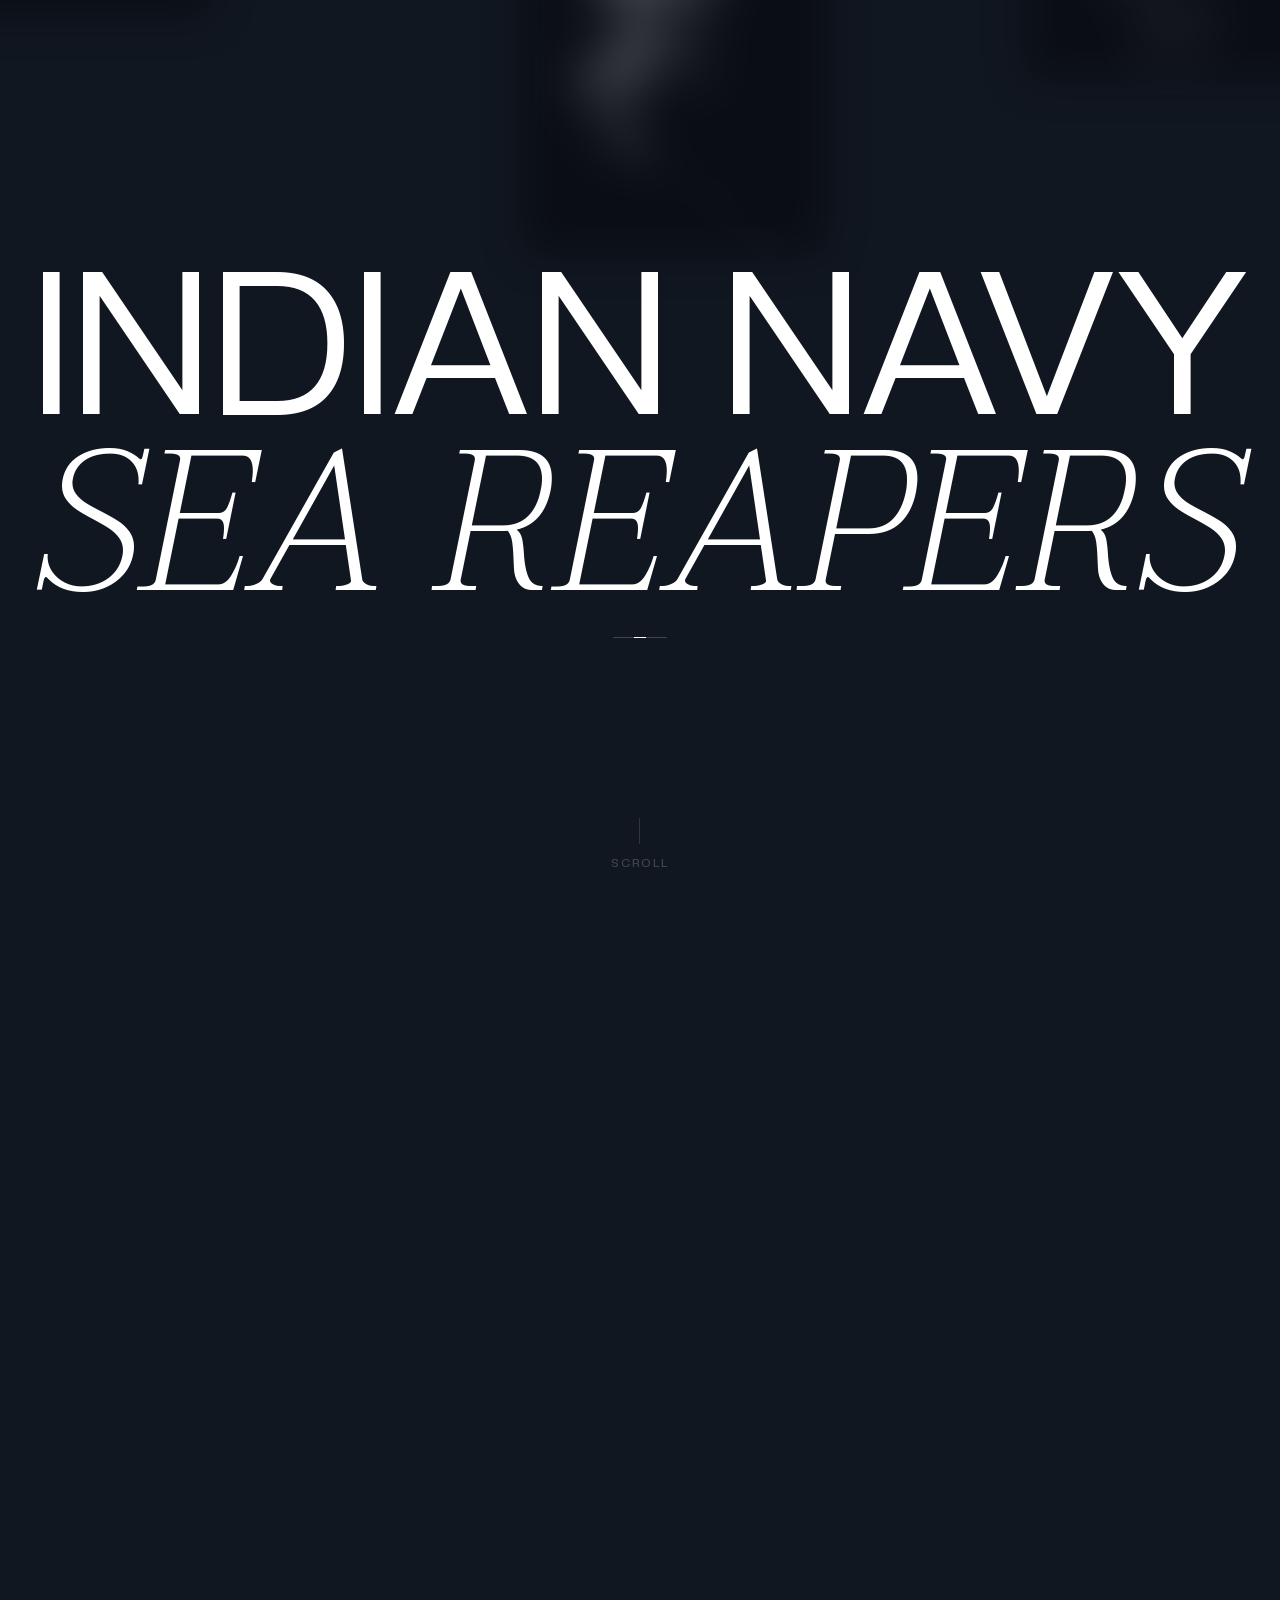
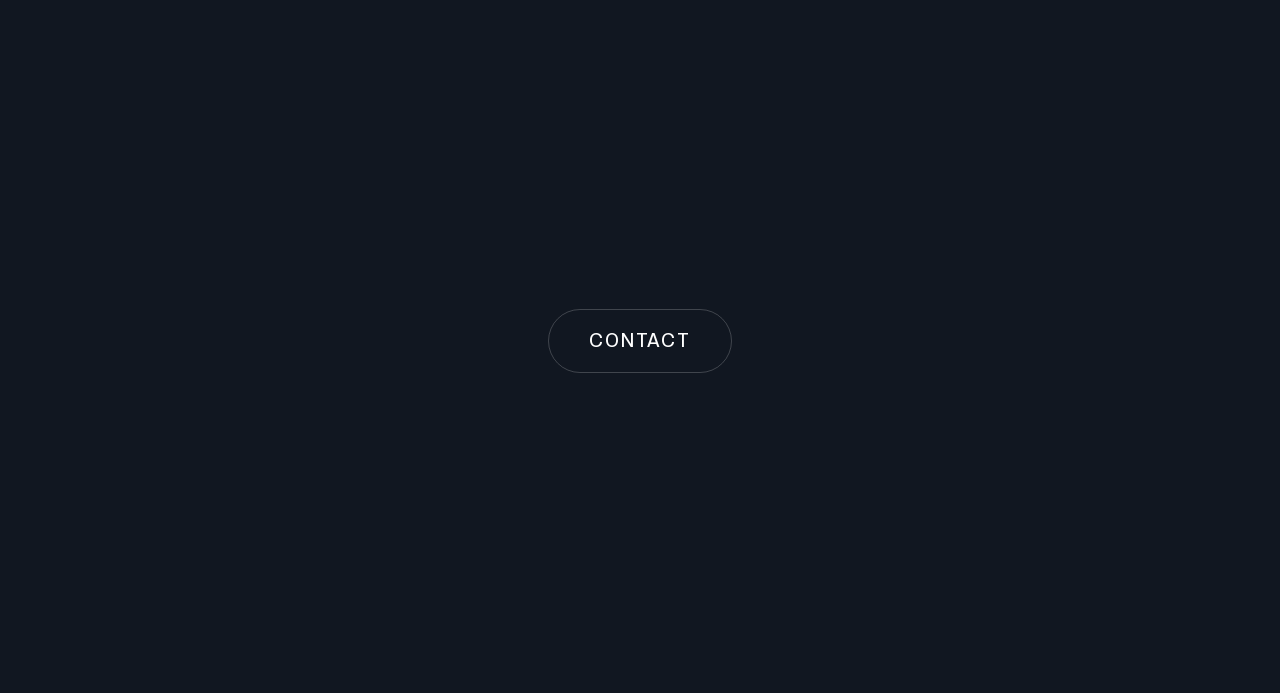
==== commit a3da4e88: "ups" ====
--- a/about/index.html
+++ b/about/index.html
@@ -68,13 +68,13 @@
 
 <body class="u-theme-dark">
   <div class="nav_component">
-    <a href="../home/" class="nav_skip_wrap w-inline-block">
+    <a href="/" class="nav_skip_wrap w-inline-block">
       <div class="nav_skip_text u-text-style-small">← Back to Home</div>
     </a>
     <div role="banner" class="nav_wrap is-desktop">
       <div class="nav_background"></div>
       <div class="nav_contain u-container">
-        <a aria-label="Home Page" href="../home/" class="nav_logo_wrap w-inline-block">
+        <a aria-label="Home Page" href="/" class="nav_logo_wrap w-inline-block">
           <svg xmlns="http://www.w3.org/2000/svg" width="100%" viewBox="0 0 186 32" fill="none" aria-hidden="true">
             <path d="M22.557 7.2832C23.0312 6.87369 22.9261 7.20719 23.2729 7.18748C23.8513 7.15463 24.4881 5.36866 25.061 5.13691C25.5 4.95932 25.901 5.02645 26.1913 5.41234C27.087 6.60269 24.8408 7.21394 24.3476 7.83034C24.1486 8.07913 24.2304 8.3187 24.3718 8.56145L23.8277 9.13807C25.0795 10.791 26.0238 12.7541 26.154 14.8517L26.8889 14.8625C27.0691 14.922 27.0464 15.4034 27.5404 15.4235C28.3475 15.4564 30.4436 14.3919 30.5404 15.898C30.5926 16.7112 29.9154 16.8902 29.2525 16.8294C28.5337 16.7637 27.2526 16.0838 26.9958 17.0397L26.2208 17.0816C25.9178 19.1526 25.1631 21.1362 23.8317 22.7626C23.8465 22.9478 24.029 22.9675 24.1329 23.0774C24.5272 23.4942 24.2356 23.4036 24.2322 23.7563C24.2256 24.4338 26.1941 24.9985 26.351 25.7595C26.4637 26.3061 26.119 26.8719 25.5422 26.9116C24.4913 26.9839 23.9967 24.8604 23.3423 24.7865C23.1422 24.7639 22.949 24.8866 22.797 24.8465C22.629 24.8023 22.3858 24.345 22.2262 24.3692C20.5692 25.7058 18.6207 26.4322 16.5264 26.7676L16.5002 27.509C15.5009 27.8145 16.3089 29.2558 16.3481 30.0119C16.4147 31.2964 14.6689 31.3719 14.5208 30.2655C14.4398 29.6607 15.0432 28.3622 14.8248 27.8383C14.7396 27.6337 14.3711 27.5465 14.3606 27.509L14.3336 26.7683C13.6684 26.5701 12.9715 26.5076 12.3045 26.3121C10.9803 25.9239 9.73524 25.1862 8.63456 24.3692C8.47474 24.3448 8.23162 24.8023 8.06381 24.8465C7.83508 24.9065 7.57953 24.6418 7.26681 24.8959C6.95745 25.1472 6.52983 26.0527 6.22722 26.4116C5.14342 27.6969 3.85718 26.1239 4.85396 25.2525C5.20966 24.9415 6.36272 24.3777 6.55629 24.0447C6.76033 23.6938 6.45897 23.4969 6.5277 23.3154C6.57689 23.1857 7.06933 22.9632 7.04039 22.7768C5.71134 21.1133 4.96442 19.1814 4.63979 17.082L3.86535 17.0395C3.67782 16.0653 2.3232 16.765 1.60807 16.8296C0.750155 16.9072 0.116355 16.5249 0.430147 15.5812C0.78283 14.5203 2.58336 15.4551 3.32034 15.4235C3.81545 15.4022 3.79094 14.9224 3.97154 14.8627L4.70621 14.8519C4.89037 12.8013 5.72573 10.7683 7.04483 9.20093C7.07217 9.04803 6.60601 8.79143 6.5625 8.6268C6.52237 8.47497 6.64526 8.28193 6.62271 8.08197C6.57511 7.66234 5.28549 7.03156 4.92517 6.72079C3.76395 5.71885 5.23151 4.41751 6.126 5.37913C6.45933 5.73732 7.12811 7.16084 7.5877 7.18819C7.77452 7.1992 7.91162 7.01575 8.06434 7.05536C8.2556 7.1049 8.4632 7.59912 8.70365 7.53501C8.79226 7.51139 9.65124 6.83533 9.8686 6.70534C11.2049 5.90745 12.7481 5.39742 14.2983 5.24168C14.4492 5.13904 14.3086 4.6505 14.3738 4.46546C14.4158 4.34595 14.8635 4.30723 14.899 3.89151C14.941 3.40244 14.5563 2.43158 14.5222 1.88036C14.4522 0.749676 16.165 0.557884 16.3387 1.63618C16.4366 2.24352 15.7303 3.84853 16.1363 4.24739C16.2403 4.3495 16.4444 4.3463 16.4861 4.46546C16.5563 4.66578 16.3952 5.05433 16.5946 5.20865C16.6774 5.27276 18.3048 5.54411 18.6415 5.64729C19.4443 5.89324 20.3188 6.29671 21.0346 6.73322C21.2292 6.85184 22.09 7.51441 22.1564 7.53306C22.4482 7.61528 22.4357 7.38797 22.557 7.2832ZM14.2795 6.00192C8.37316 6.54 4.34074 12.5578 5.66481 18.257C7.58007 26.4996 18.4406 28.783 23.4835 21.9389C28.7333 14.8137 23.0381 5.20403 14.2795 6.00192Z" fill="currentColor"></path>
             <path d="M15.3473 6.42405C23.1321 6.34325 27.7074 15.2145 23.1585 21.5433C19.0362 27.2785 10.2048 26.6273 6.96758 20.3614C3.71387 14.0636 8.28437 6.49739 15.3473 6.42405ZM15.2674 6.91756C14.9848 7.00244 14.9816 7.55509 15.3274 7.6128C15.9773 7.72148 15.9219 6.72061 15.2674 6.91756ZM12.0019 7.5526C11.5853 7.66572 11.6977 8.34569 12.1168 8.30787C12.6466 8.2601 12.4754 7.42421 12.0019 7.5526ZM18.5015 7.63056C18.1533 7.97987 18.7361 8.59342 19.0576 8.15053C19.3312 7.77351 18.7871 7.34411 18.5015 7.63056ZM11.0272 11.1611H13.1223C13.5103 11.4268 14.039 12.2369 14.3968 12.4422C14.7547 12.6475 15.9132 12.428 16.3773 12.5122C16.7893 11.2378 18.4609 10.6934 19.366 11.8061C20.4663 13.159 19.0753 15.0595 17.439 14.4409C16.8965 14.2358 16.639 13.7777 16.3799 13.2994L14.1535 13.2532L12.8238 11.9563L8.6628 11.9405C7.9791 13.0133 7.61718 14.2916 7.54704 15.5608H8.11584C8.09986 15.0058 8.22488 14.4081 8.38098 13.8744C8.46977 13.5709 8.65623 12.8288 8.99915 12.789C9.12523 12.7745 9.63277 12.7276 9.60773 12.8991C9.57328 13.1337 9.24102 13.6828 9.14459 13.9986C8.994 14.4914 8.88993 15.0461 8.89686 15.5604H13.7973C14.0411 14.2332 15.8099 13.845 16.6681 14.8563C17.5117 15.8504 16.9415 17.5085 15.6115 17.6208C14.5758 17.7083 14.1203 17.1946 13.6908 16.3409H7.65394C7.47743 16.3409 7.6147 17.1321 7.63796 17.2793C8.26022 21.1918 11.9421 24.0914 15.8953 23.8655C19.1039 23.6821 22.1946 21.3291 22.9591 18.1862L22.4588 18.2185C21.0474 22.3941 16.4284 24.4855 12.3514 22.6462C10.4573 21.7917 8.73934 19.8118 8.29307 17.7605C8.26608 17.6366 8.14443 17.2926 8.25418 17.2255L8.95848 17.2018C9.73453 20.923 13.3255 23.2474 17.0651 22.338C19.1119 21.8402 20.951 20.1917 21.6094 18.186H18.6621L17.2982 19.5197L14.4815 19.5437C14.2665 19.8887 14.1793 20.1984 13.8327 20.4564C12.6077 21.3687 10.916 20.3637 11.1305 18.8917C11.3996 17.0454 13.977 16.9902 14.484 18.7562C15.2143 18.6992 16.0294 18.8225 16.7479 18.7568C17.4124 18.696 17.8738 17.6943 18.4506 17.4068L23.1768 17.3746C23.9896 13.4241 21.4551 9.46696 17.6156 8.37482C14.9804 7.62523 12.1296 8.29437 10.103 10.1311C10.0055 10.2194 9.14725 11.0698 9.25221 11.1606C9.97675 11.3272 10.1755 10.771 10.6386 10.3824C15.4066 6.38249 22.6279 9.61933 22.8193 15.8055C22.8234 15.9362 22.8456 16.5226 22.6984 16.5567C22.538 16.5329 22.0179 16.6314 21.9728 16.4418C22.5075 10.863 15.8033 7.22868 11.3898 10.7775C11.2733 10.8711 11.0185 11.004 11.0272 11.1611ZM9.16075 9.47087C8.85353 9.56055 8.7999 9.99013 9.11103 10.131C9.74572 10.4181 9.80716 9.2821 9.16075 9.47087ZM21.4455 9.4714C21.0337 9.59909 21.2006 10.3007 21.7 10.1547C22.1234 10.031 22.0243 9.29204 21.4455 9.4714ZM17.7534 12.0277C16.9326 12.2158 16.9945 13.6747 17.9594 13.7816C19.3593 13.9366 19.3083 11.6713 17.7534 12.0277ZM23.4363 12.2373C22.9744 12.3073 23.0402 13.0002 23.4913 13.0004C24.017 13.0004 23.9386 12.1611 23.4363 12.2373ZM7.24142 12.3097C6.8296 12.4374 6.99653 13.1391 7.49589 12.9931C7.91926 12.8693 7.82016 12.1304 7.24142 12.3097ZM15.1983 15.0799C14.2736 15.2695 14.2819 16.6957 15.1862 16.833C16.7537 17.0708 16.544 14.8041 15.1983 15.0799ZM24.0747 15.5706C23.4654 15.7249 24.0344 16.7499 24.4551 16.169C24.6675 15.8756 24.3506 15.5008 24.0747 15.5706ZM6.52912 15.6427C6.25635 15.7371 6.29382 16.2379 6.60406 16.3283C7.24053 16.5137 7.20945 15.4072 6.52912 15.6427ZM12.7783 18.2105C11.5823 18.2446 11.6178 20.1558 12.9096 20.0341C14.0115 19.9304 13.9282 18.1777 12.7783 18.2105ZM7.36803 18.9242C6.93224 18.9441 6.88838 19.6863 7.36999 19.6831C7.88995 19.6797 7.86403 18.9015 7.36803 18.9242ZM23.4363 18.9072C22.9742 18.9773 23.0406 19.6706 23.4913 19.6705C24.0203 19.6703 23.9575 18.8282 23.4363 18.9072ZM9.23196 21.7455C8.72301 21.8242 8.85868 22.507 9.28684 22.5084C9.78638 22.51 9.7395 21.6672 9.23196 21.7455ZM21.5187 21.7443C21.1021 21.8574 21.2145 22.5374 21.6336 22.4996C22.1633 22.4518 21.9921 21.6159 21.5187 21.7443ZM12.0021 23.6604C11.5924 23.7702 11.6603 24.5242 12.2555 24.3454C12.6123 24.2381 12.4942 23.5287 12.0021 23.6604ZM18.6775 23.6626C18.3703 23.7522 18.3167 24.1818 18.6278 24.3226C19.2625 24.6098 19.3239 23.4738 18.6775 23.6626ZM15.4108 24.3001C14.9212 24.3756 14.9917 25.0603 15.4655 25.0633C15.964 25.0665 15.9198 24.2216 15.4108 24.3001Z" fill="currentColor"></path>
@@ -96,12 +96,12 @@
         <nav role="navigation" class="nav_desktop_layout">
           <div class="nav_links_component is-desktop">
             <ul role="list" class="nav_links_wrap w-list-unstyled is-desktop">
-              <li class="nav_links_item"><a href="../home/"
+              <li class="nav_links_item"><a href="/"
                   class="footer_link_wrap is-nav w-inline-block is-desktop">
                   <div class="footer_link_text">Home</div>
                   <div class="footer_link_line"></div>
                 </a></li>
-              <li class="nav_links_item"><a href="/about" aria-current="page" class="footer_link_wrap is-nav w-inline-block is-desktop w--current">
+              <li class="nav_links_item"><a href="/about/" aria-current="page" class="footer_link_wrap is-nav w-inline-block is-desktop w--current">
                   <div class="footer_link_text">About</div>
                   <div class="footer_link_line"></div>
                 </a></li>
@@ -135,7 +135,7 @@
                     </div>
                     <div data-button-anim-target="" class="btn-icon-content__bg"></div>
                   </div>
-                  <div class="g_clickable_wrap"><a target="" href="/contact"
+                  <div class="g_clickable_wrap"><a target="" href="/contact/"
                       class="g_clickable_link w-inline-block"><span class="g_clickable_text u-sr-only">Get in
                         Touch</span></a><button type="button" class="g_clickable_btn"><span
                         class="g_clickable_text u-sr-only">Get in Touch</span></button></div>
@@ -327,7 +327,7 @@
           class="text-accent">inquiries</span> or <span class="text-accent">collaboration</span></h2>
       <div data-w-id="6f07f66a-d482-6b73-5dcf-ce6f7b8ae2c6" class="line">
         <div class="line-light"></div>
-      </div><a href="/contact" class="button w-button">Contact</a>
+      </div><a href="/contact/" class="button w-button">Contact</a>
       <div class="color-bg"></div>
     </div>
   </section>
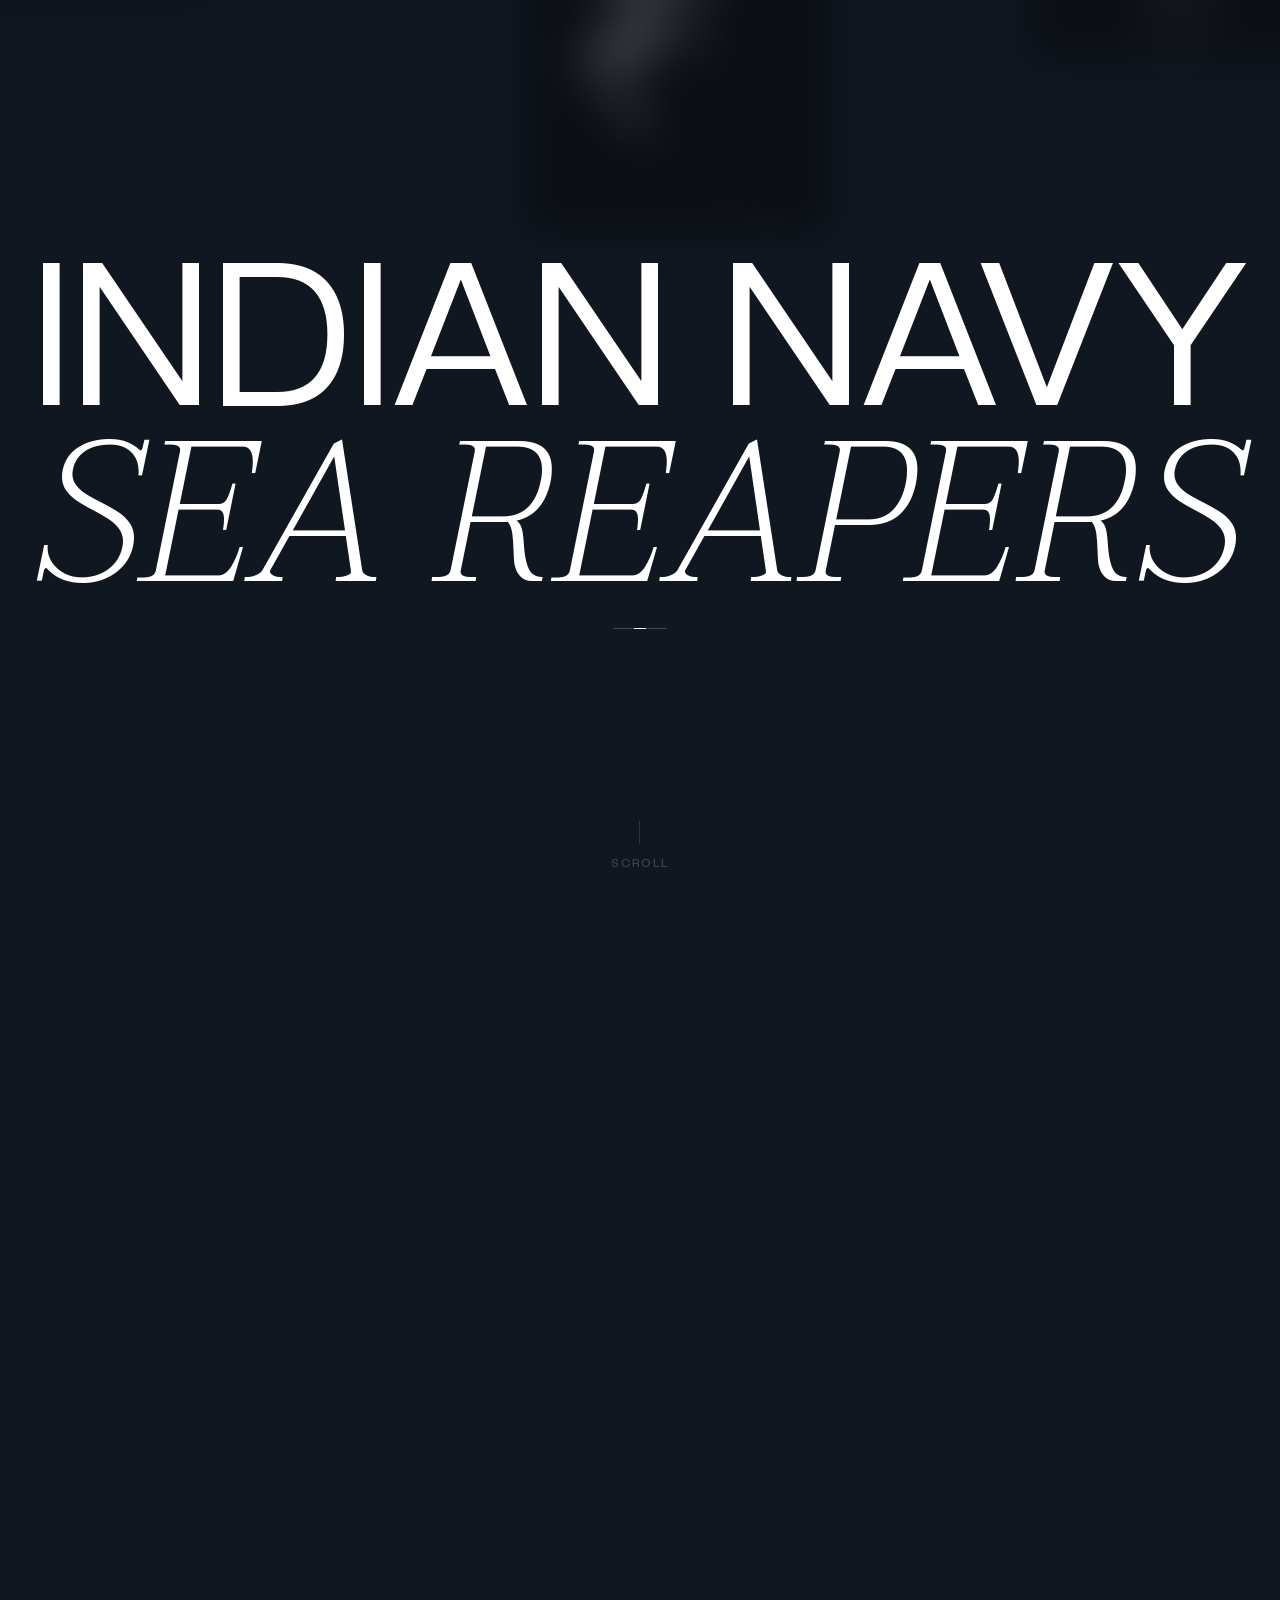
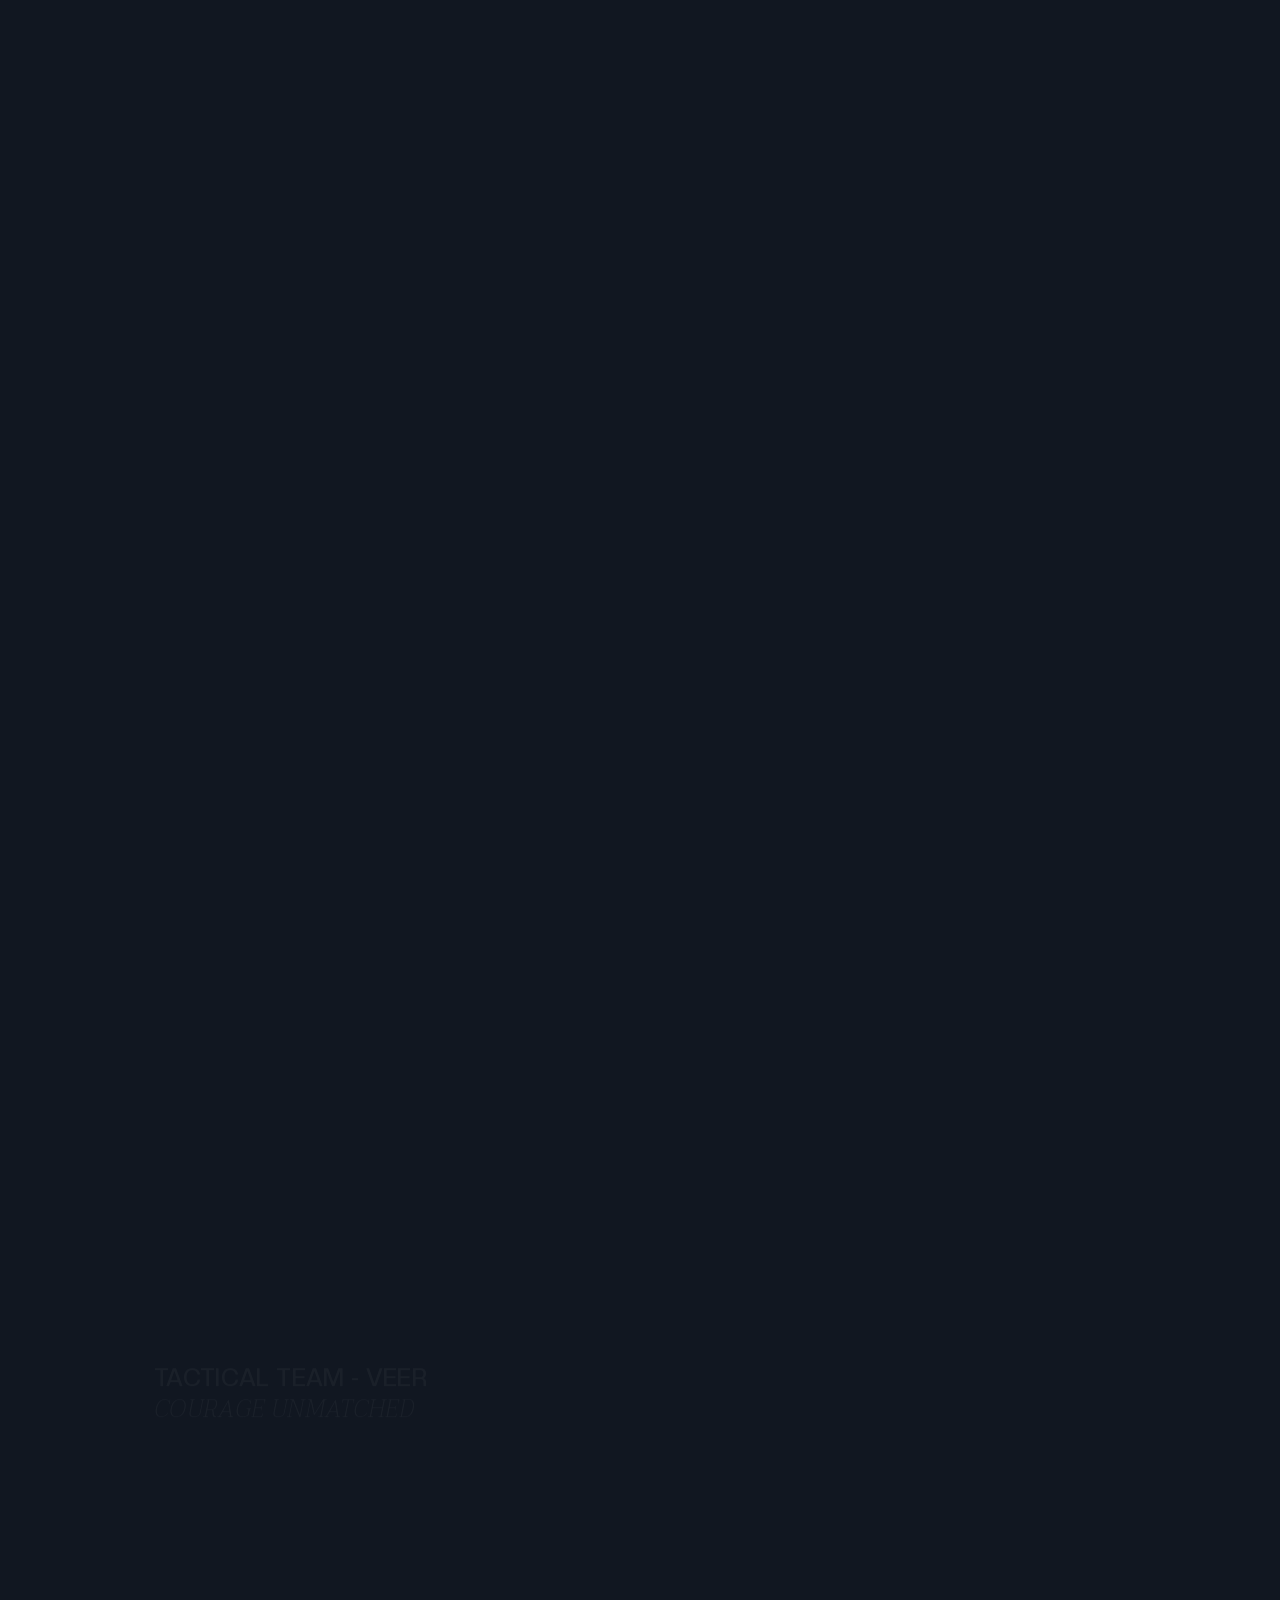
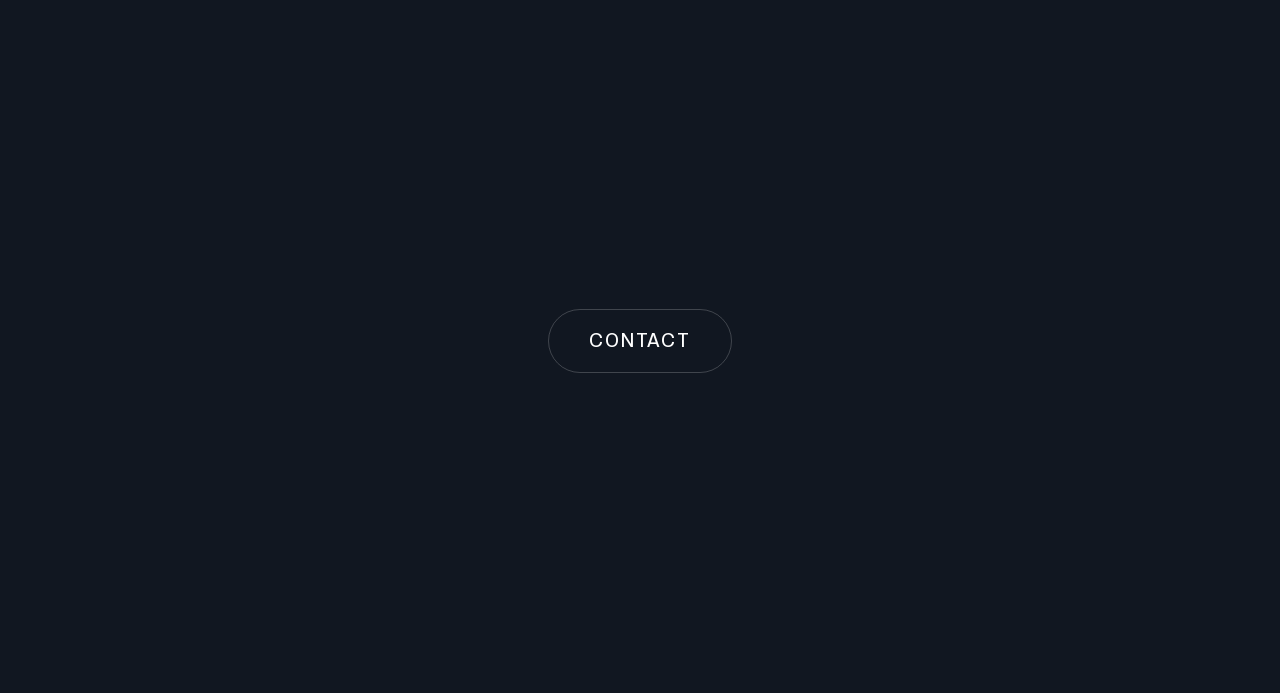
==== commit 34e5f51b: "Update index.html" ====
--- a/about/index.html
+++ b/about/index.html
@@ -93,57 +93,6 @@
             <path d="M177.675 13.0332H183.446V15.5905H177.675V13.0332ZM185.666 12.8112C185.666 11.7079 184.772 10.8134 183.668 10.8134H177.453C176.358 10.8134 175.455 10.8134 175.455 10.8134L175.455 21.0867H177.675V17.8103H180.554L183.418 21.0889H185.666V20.2565L183.501 17.8103H183.668C184.772 17.8103 185.666 16.9158 185.666 15.8124V12.8112Z" fill="currentColor"></path>
           </svg>
         </a>
-        <nav role="navigation" class="nav_desktop_layout">
-          <div class="nav_links_component is-desktop">
-            <ul role="list" class="nav_links_wrap w-list-unstyled is-desktop">
-              <li class="nav_links_item"><a href="/"
-                  class="footer_link_wrap is-nav w-inline-block is-desktop">
-                  <div class="footer_link_text">Home</div>
-                  <div class="footer_link_line"></div>
-                </a></li>
-              <li class="nav_links_item"><a href="/about/" aria-current="page" class="footer_link_wrap is-nav w-inline-block is-desktop w--current">
-                  <div class="footer_link_text">About</div>
-                  <div class="footer_link_line"></div>
-                </a></li>
-            </ul>
-            <ul role="list" class="nav_actions_wrap w-list-unstyled is-desktop">
-              <li class="nav_buttons_item is-main is-desktop">
-                <div data-wf--button--variant="base" class="btn-icon-link">
-                  <div class="btn-icon-content">
-                    <div class="btn-icon-content__mask"><span data-button-anim-target=""
-                        class="btn-icon-content__text">Get in Touch</span></div>
-                    <div data-icon-size="normal" class="btn-icon-icon">
-                      <div data-button-anim-target="" class="btn-icon-icon__bg"></div>
-                      <div class="btn-icon-icon__wrap">
-                        <div class="btn-icon-icon__list"><svg xmlns="http://www.w3.org/2000/svg" width="100%"
-                            viewBox="0 0 10 8" fill="none" data-button-anim-target="" class="btn-icon-icon__arrow">
-                            <path
-                              d="M4.45231 0.385986H6.02531L9.30131 3.99999L6.02531 7.61399H4.45231L7.40331 4.58499H0.695312V3.42799H7.41631L4.45231 0.385986Z"
-                              fill="currentColor"></path>
-                          </svg><svg xmlns="http://www.w3.org/2000/svg" width="100%" viewBox="0 0 10 8" fill="none"
-                            data-button-anim-target="" class="btn-icon-icon__arrow">
-                            <path
-                              d="M4.45231 0.385986H6.02531L9.30131 3.99999L6.02531 7.61399H4.45231L7.40331 4.58499H0.695312V3.42799H7.41631L4.45231 0.385986Z"
-                              fill="currentColor"></path>
-                          </svg><svg xmlns="http://www.w3.org/2000/svg" width="100%" viewBox="0 0 10 8" fill="none"
-                            data-button-anim-target="" class="btn-icon-icon__arrow">
-                            <path
-                              d="M4.45231 0.385986H6.02531L9.30131 3.99999L6.02531 7.61399H4.45231L7.40331 4.58499H0.695312V3.42799H7.41631L4.45231 0.385986Z"
-                              fill="currentColor"></path>
-                          </svg></div>
-                      </div>
-                    </div>
-                    <div data-button-anim-target="" class="btn-icon-content__bg"></div>
-                  </div>
-                  <div class="g_clickable_wrap"><a target="" href="/contact/"
-                      class="g_clickable_link w-inline-block"><span class="g_clickable_text u-sr-only">Get in
-                        Touch</span></a><button type="button" class="g_clickable_btn"><span
-                        class="g_clickable_text u-sr-only">Get in Touch</span></button></div>
-                </div>
-              </li>
-            </ul>
-          </div>
-        </nav>
       </div>
     </div>
   </div>
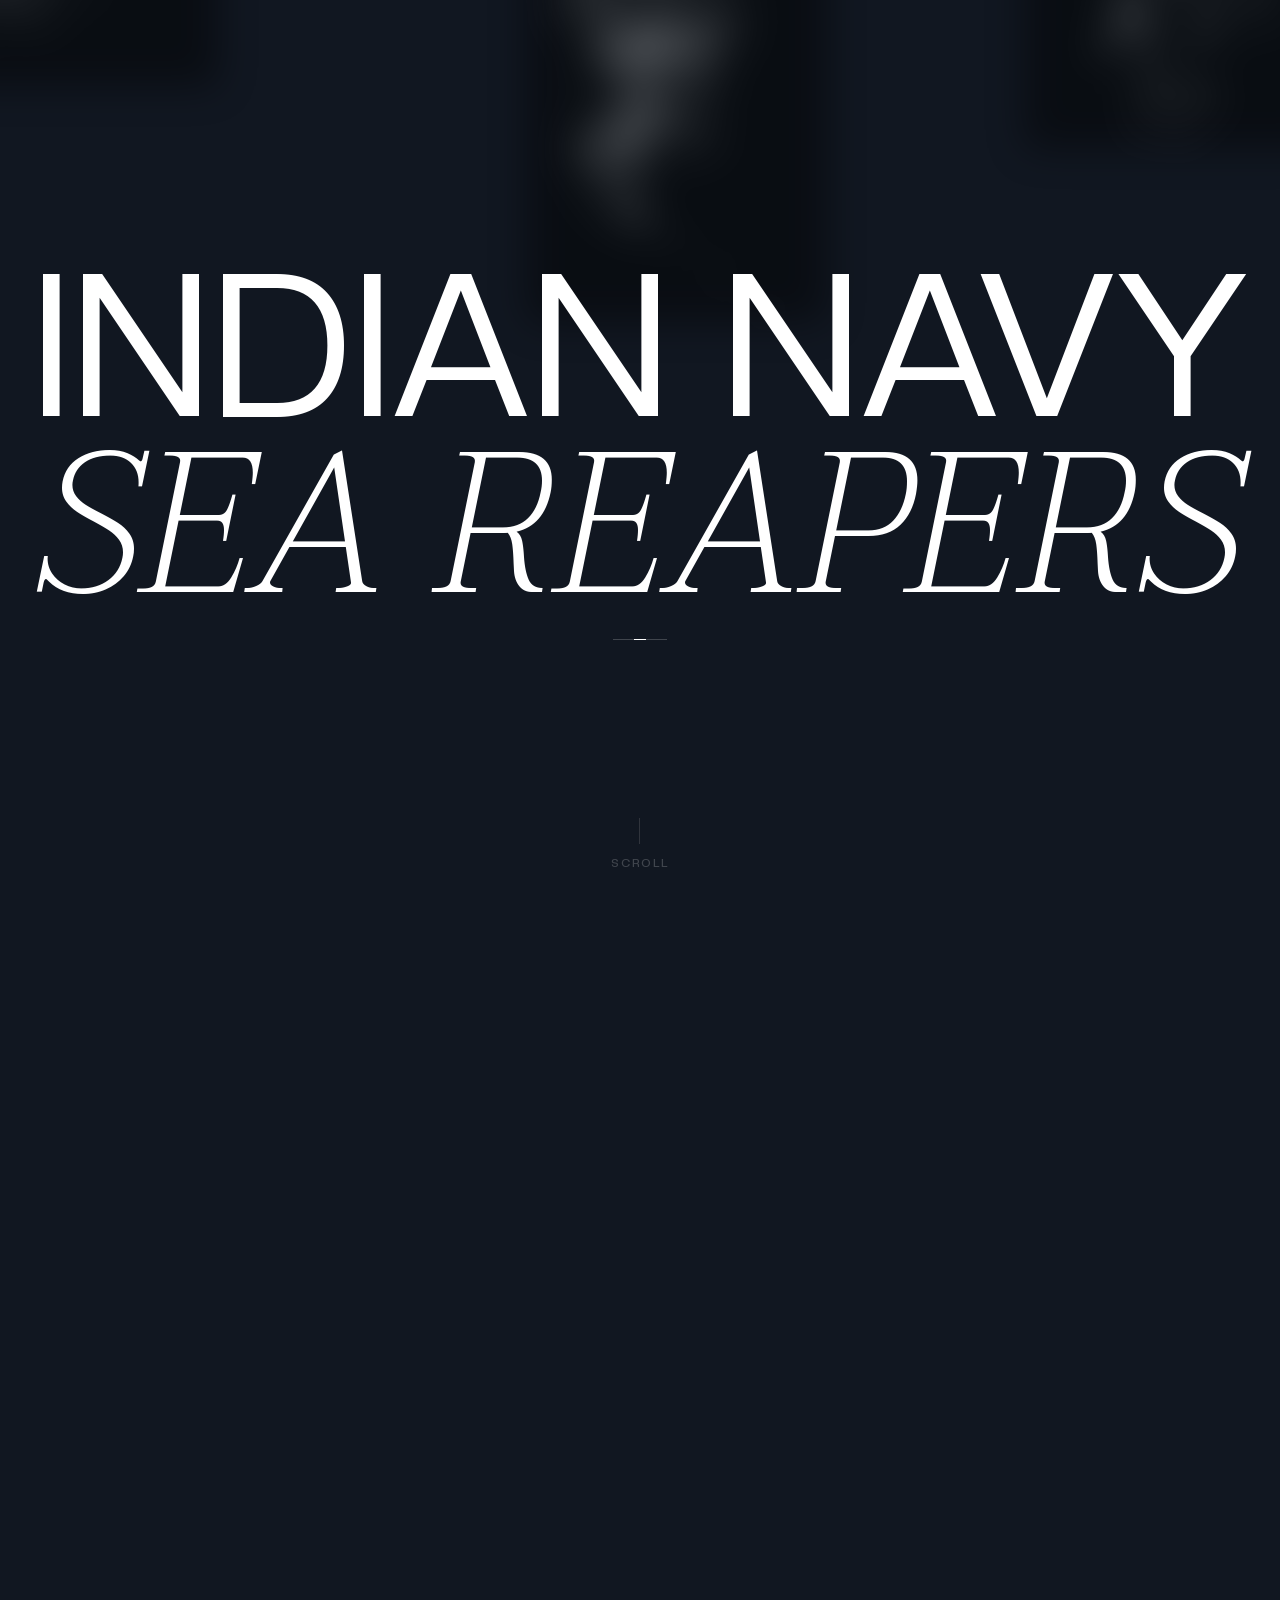
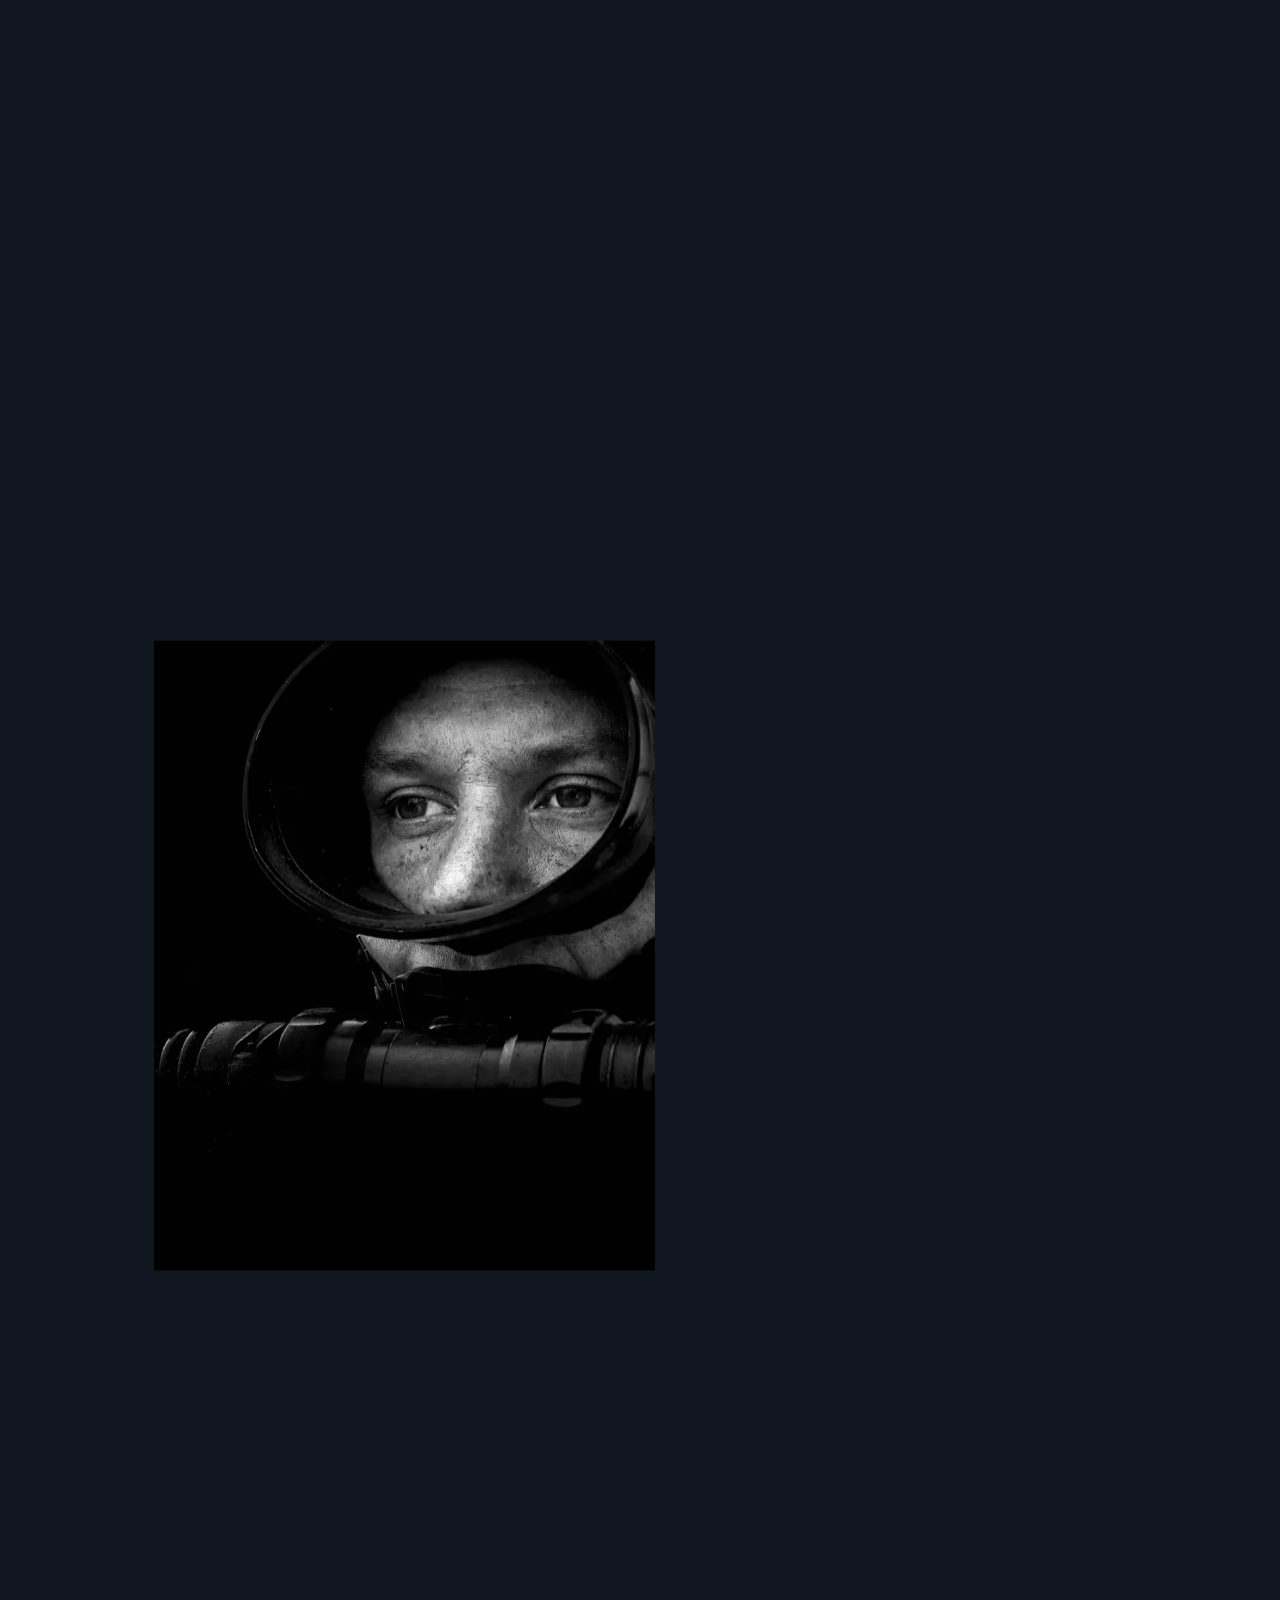
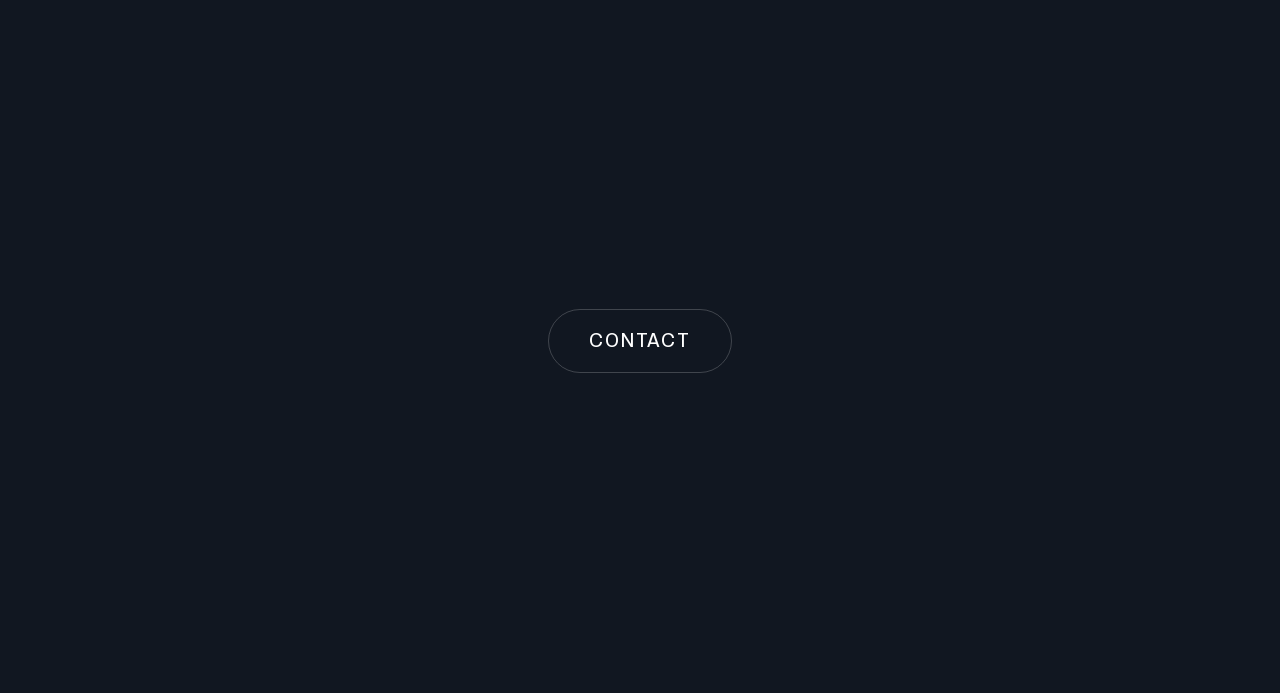
==== commit c2f6e9e0: "Update index.html" ====
--- a/about/index.html
+++ b/about/index.html
@@ -74,25 +74,6 @@
     <div role="banner" class="nav_wrap is-desktop">
       <div class="nav_background"></div>
       <div class="nav_contain u-container">
-        <a aria-label="Home Page" href="/" class="nav_logo_wrap w-inline-block">
-          <svg xmlns="http://www.w3.org/2000/svg" width="100%" viewBox="0 0 186 32" fill="none" aria-hidden="true">
-            <path d="M22.557 7.2832C23.0312 6.87369 22.9261 7.20719 23.2729 7.18748C23.8513 7.15463 24.4881 5.36866 25.061 5.13691C25.5 4.95932 25.901 5.02645 26.1913 5.41234C27.087 6.60269 24.8408 7.21394 24.3476 7.83034C24.1486 8.07913 24.2304 8.3187 24.3718 8.56145L23.8277 9.13807C25.0795 10.791 26.0238 12.7541 26.154 14.8517L26.8889 14.8625C27.0691 14.922 27.0464 15.4034 27.5404 15.4235C28.3475 15.4564 30.4436 14.3919 30.5404 15.898C30.5926 16.7112 29.9154 16.8902 29.2525 16.8294C28.5337 16.7637 27.2526 16.0838 26.9958 17.0397L26.2208 17.0816C25.9178 19.1526 25.1631 21.1362 23.8317 22.7626C23.8465 22.9478 24.029 22.9675 24.1329 23.0774C24.5272 23.4942 24.2356 23.4036 24.2322 23.7563C24.2256 24.4338 26.1941 24.9985 26.351 25.7595C26.4637 26.3061 26.119 26.8719 25.5422 26.9116C24.4913 26.9839 23.9967 24.8604 23.3423 24.7865C23.1422 24.7639 22.949 24.8866 22.797 24.8465C22.629 24.8023 22.3858 24.345 22.2262 24.3692C20.5692 25.7058 18.6207 26.4322 16.5264 26.7676L16.5002 27.509C15.5009 27.8145 16.3089 29.2558 16.3481 30.0119C16.4147 31.2964 14.6689 31.3719 14.5208 30.2655C14.4398 29.6607 15.0432 28.3622 14.8248 27.8383C14.7396 27.6337 14.3711 27.5465 14.3606 27.509L14.3336 26.7683C13.6684 26.5701 12.9715 26.5076 12.3045 26.3121C10.9803 25.9239 9.73524 25.1862 8.63456 24.3692C8.47474 24.3448 8.23162 24.8023 8.06381 24.8465C7.83508 24.9065 7.57953 24.6418 7.26681 24.8959C6.95745 25.1472 6.52983 26.0527 6.22722 26.4116C5.14342 27.6969 3.85718 26.1239 4.85396 25.2525C5.20966 24.9415 6.36272 24.3777 6.55629 24.0447C6.76033 23.6938 6.45897 23.4969 6.5277 23.3154C6.57689 23.1857 7.06933 22.9632 7.04039 22.7768C5.71134 21.1133 4.96442 19.1814 4.63979 17.082L3.86535 17.0395C3.67782 16.0653 2.3232 16.765 1.60807 16.8296C0.750155 16.9072 0.116355 16.5249 0.430147 15.5812C0.78283 14.5203 2.58336 15.4551 3.32034 15.4235C3.81545 15.4022 3.79094 14.9224 3.97154 14.8627L4.70621 14.8519C4.89037 12.8013 5.72573 10.7683 7.04483 9.20093C7.07217 9.04803 6.60601 8.79143 6.5625 8.6268C6.52237 8.47497 6.64526 8.28193 6.62271 8.08197C6.57511 7.66234 5.28549 7.03156 4.92517 6.72079C3.76395 5.71885 5.23151 4.41751 6.126 5.37913C6.45933 5.73732 7.12811 7.16084 7.5877 7.18819C7.77452 7.1992 7.91162 7.01575 8.06434 7.05536C8.2556 7.1049 8.4632 7.59912 8.70365 7.53501C8.79226 7.51139 9.65124 6.83533 9.8686 6.70534C11.2049 5.90745 12.7481 5.39742 14.2983 5.24168C14.4492 5.13904 14.3086 4.6505 14.3738 4.46546C14.4158 4.34595 14.8635 4.30723 14.899 3.89151C14.941 3.40244 14.5563 2.43158 14.5222 1.88036C14.4522 0.749676 16.165 0.557884 16.3387 1.63618C16.4366 2.24352 15.7303 3.84853 16.1363 4.24739C16.2403 4.3495 16.4444 4.3463 16.4861 4.46546C16.5563 4.66578 16.3952 5.05433 16.5946 5.20865C16.6774 5.27276 18.3048 5.54411 18.6415 5.64729C19.4443 5.89324 20.3188 6.29671 21.0346 6.73322C21.2292 6.85184 22.09 7.51441 22.1564 7.53306C22.4482 7.61528 22.4357 7.38797 22.557 7.2832ZM14.2795 6.00192C8.37316 6.54 4.34074 12.5578 5.66481 18.257C7.58007 26.4996 18.4406 28.783 23.4835 21.9389C28.7333 14.8137 23.0381 5.20403 14.2795 6.00192Z" fill="currentColor"></path>
-            <path d="M15.3473 6.42405C23.1321 6.34325 27.7074 15.2145 23.1585 21.5433C19.0362 27.2785 10.2048 26.6273 6.96758 20.3614C3.71387 14.0636 8.28437 6.49739 15.3473 6.42405ZM15.2674 6.91756C14.9848 7.00244 14.9816 7.55509 15.3274 7.6128C15.9773 7.72148 15.9219 6.72061 15.2674 6.91756ZM12.0019 7.5526C11.5853 7.66572 11.6977 8.34569 12.1168 8.30787C12.6466 8.2601 12.4754 7.42421 12.0019 7.5526ZM18.5015 7.63056C18.1533 7.97987 18.7361 8.59342 19.0576 8.15053C19.3312 7.77351 18.7871 7.34411 18.5015 7.63056ZM11.0272 11.1611H13.1223C13.5103 11.4268 14.039 12.2369 14.3968 12.4422C14.7547 12.6475 15.9132 12.428 16.3773 12.5122C16.7893 11.2378 18.4609 10.6934 19.366 11.8061C20.4663 13.159 19.0753 15.0595 17.439 14.4409C16.8965 14.2358 16.639 13.7777 16.3799 13.2994L14.1535 13.2532L12.8238 11.9563L8.6628 11.9405C7.9791 13.0133 7.61718 14.2916 7.54704 15.5608H8.11584C8.09986 15.0058 8.22488 14.4081 8.38098 13.8744C8.46977 13.5709 8.65623 12.8288 8.99915 12.789C9.12523 12.7745 9.63277 12.7276 9.60773 12.8991C9.57328 13.1337 9.24102 13.6828 9.14459 13.9986C8.994 14.4914 8.88993 15.0461 8.89686 15.5604H13.7973C14.0411 14.2332 15.8099 13.845 16.6681 14.8563C17.5117 15.8504 16.9415 17.5085 15.6115 17.6208C14.5758 17.7083 14.1203 17.1946 13.6908 16.3409H7.65394C7.47743 16.3409 7.6147 17.1321 7.63796 17.2793C8.26022 21.1918 11.9421 24.0914 15.8953 23.8655C19.1039 23.6821 22.1946 21.3291 22.9591 18.1862L22.4588 18.2185C21.0474 22.3941 16.4284 24.4855 12.3514 22.6462C10.4573 21.7917 8.73934 19.8118 8.29307 17.7605C8.26608 17.6366 8.14443 17.2926 8.25418 17.2255L8.95848 17.2018C9.73453 20.923 13.3255 23.2474 17.0651 22.338C19.1119 21.8402 20.951 20.1917 21.6094 18.186H18.6621L17.2982 19.5197L14.4815 19.5437C14.2665 19.8887 14.1793 20.1984 13.8327 20.4564C12.6077 21.3687 10.916 20.3637 11.1305 18.8917C11.3996 17.0454 13.977 16.9902 14.484 18.7562C15.2143 18.6992 16.0294 18.8225 16.7479 18.7568C17.4124 18.696 17.8738 17.6943 18.4506 17.4068L23.1768 17.3746C23.9896 13.4241 21.4551 9.46696 17.6156 8.37482C14.9804 7.62523 12.1296 8.29437 10.103 10.1311C10.0055 10.2194 9.14725 11.0698 9.25221 11.1606C9.97675 11.3272 10.1755 10.771 10.6386 10.3824C15.4066 6.38249 22.6279 9.61933 22.8193 15.8055C22.8234 15.9362 22.8456 16.5226 22.6984 16.5567C22.538 16.5329 22.0179 16.6314 21.9728 16.4418C22.5075 10.863 15.8033 7.22868 11.3898 10.7775C11.2733 10.8711 11.0185 11.004 11.0272 11.1611ZM9.16075 9.47087C8.85353 9.56055 8.7999 9.99013 9.11103 10.131C9.74572 10.4181 9.80716 9.2821 9.16075 9.47087ZM21.4455 9.4714C21.0337 9.59909 21.2006 10.3007 21.7 10.1547C22.1234 10.031 22.0243 9.29204 21.4455 9.4714ZM17.7534 12.0277C16.9326 12.2158 16.9945 13.6747 17.9594 13.7816C19.3593 13.9366 19.3083 11.6713 17.7534 12.0277ZM23.4363 12.2373C22.9744 12.3073 23.0402 13.0002 23.4913 13.0004C24.017 13.0004 23.9386 12.1611 23.4363 12.2373ZM7.24142 12.3097C6.8296 12.4374 6.99653 13.1391 7.49589 12.9931C7.91926 12.8693 7.82016 12.1304 7.24142 12.3097ZM15.1983 15.0799C14.2736 15.2695 14.2819 16.6957 15.1862 16.833C16.7537 17.0708 16.544 14.8041 15.1983 15.0799ZM24.0747 15.5706C23.4654 15.7249 24.0344 16.7499 24.4551 16.169C24.6675 15.8756 24.3506 15.5008 24.0747 15.5706ZM6.52912 15.6427C6.25635 15.7371 6.29382 16.2379 6.60406 16.3283C7.24053 16.5137 7.20945 15.4072 6.52912 15.6427ZM12.7783 18.2105C11.5823 18.2446 11.6178 20.1558 12.9096 20.0341C14.0115 19.9304 13.9282 18.1777 12.7783 18.2105ZM7.36803 18.9242C6.93224 18.9441 6.88838 19.6863 7.36999 19.6831C7.88995 19.6797 7.86403 18.9015 7.36803 18.9242ZM23.4363 18.9072C22.9742 18.9773 23.0406 19.6706 23.4913 19.6705C24.0203 19.6703 23.9575 18.8282 23.4363 18.9072ZM9.23196 21.7455C8.72301 21.8242 8.85868 22.507 9.28684 22.5084C9.78638 22.51 9.7395 21.6672 9.23196 21.7455ZM21.5187 21.7443C21.1021 21.8574 21.2145 22.5374 21.6336 22.4996C22.1633 22.4518 21.9921 21.6159 21.5187 21.7443ZM12.0021 23.6604C11.5924 23.7702 11.6603 24.5242 12.2555 24.3454C12.6123 24.2381 12.4942 23.5287 12.0021 23.6604ZM18.6775 23.6626C18.3703 23.7522 18.3167 24.1818 18.6278 24.3226C19.2625 24.6098 19.3239 23.4738 18.6775 23.6626ZM15.4108 24.3001C14.9212 24.3756 14.9917 25.0603 15.4655 25.0633C15.964 25.0665 15.9198 24.2216 15.4108 24.3001Z" fill="currentColor"></path>
-            <path d="M36.9654 18.8935H42.7369V13.0687H36.9654V18.8935ZM44.9568 18.8935H46.1643V21.1133H36.7435C35.6487 21.1133 34.7596 20.2328 34.7458 19.1413L34.7456 19.1155V12.8468C34.7456 11.7434 35.6401 10.8489 36.7435 10.8489H42.9589C44.0623 10.8489 44.9568 11.7434 44.9568 12.8468V18.8935Z" fill="currentColor"></path>
-            <path d="M57.5653 19.1155C57.5653 20.2189 56.6708 21.1133 55.5674 21.1133H49.352C48.2572 21.1133 47.3681 20.2328 47.3543 19.1413L47.3542 19.1155V10.8401H49.574V18.8935H55.3455V10.8401H57.5653V19.1155Z" fill="currentColor"></path>
-            <path d="M61.5254 13.0332H67.2969V15.5905H61.5254V13.0332ZM69.5167 12.8112C69.5167 11.7079 68.6223 10.8134 67.5189 10.8134H61.3034C60.2087 10.8134 59.3196 11.694 59.3058 12.7854L59.3056 12.8112V21.0867H61.5254V17.8103H67.2969V21.0867H69.5167V12.8112Z" fill="currentColor"></path>
-            <path d="M132.186 13.0332H137.958V15.5905H132.186V13.0332ZM140.178 12.8112C140.178 11.7079 139.283 10.8134 138.18 10.8134H131.964C130.87 10.8134 129.981 11.694 129.967 12.7854L129.967 12.8112V21.0867H132.186V17.8103H137.958V21.0867H140.178V12.8112Z" fill="currentColor"></path>
-            <path d="M151.987 16.8602C151.987 15.7568 151.093 14.8624 149.989 14.8624H143.996V13.0332H149.767V13.9389H151.987V12.8112C151.987 11.7079 151.093 10.8134 149.989 10.8134H143.774C142.67 10.8134 141.776 11.7079 141.776 12.8112V15.0843C141.776 16.1877 142.67 17.0822 143.774 17.0822H149.767V18.8758H143.996V18.0456H141.776V19.0977C141.776 20.2011 142.67 21.0956 143.774 21.0956H149.989C151.093 21.0956 151.987 20.2011 151.987 19.0977V16.8602Z" fill="currentColor"></path>
-            <path d="M103.356 21.0956V18.8758H96.0657V17.0999H101.882V14.8801H96.0657V13.0332H103.356V10.8134H93.8458V21.0956H103.356Z" fill="currentColor"></path>
-            <path d="M173.963 21.0956V18.8758H166.673V17.0999H172.489V14.8801H166.673V13.0332H173.963V10.8134H164.454V21.0956H173.963Z" fill="currentColor"></path>
-            <path d="M88.7314 21.0867V13.0332H92.6827V10.8134H82.5603V13.0332H86.5116V21.0867H88.7314Z" fill="currentColor"></path>
-            <path d="M159.339 21.0867V13.0332H163.29V10.8134H153.168V13.0332H157.119V21.0867H159.339Z" fill="currentColor"></path>
-            <path d="M118.832 21.0867V14.1421L122.426 18.4711L126.024 14.1567V21.0867H128.244V10.8134H125.922L122.43 15.0006L118.954 10.8134H116.612V21.0867H118.832Z" fill="currentColor"></path>
-            <path d="M73.4591 13.0332H79.2306V15.5905H73.4591V13.0332ZM81.4504 12.8112C81.4504 11.7079 80.556 10.8134 79.4526 10.8134H73.2371C72.1424 10.8134 71.2395 10.8134 71.2395 10.8134L71.2393 21.0867H73.4591V17.8103H76.338L79.2028 21.0889H81.4504V20.2565L79.2858 17.8103H79.4526C80.556 17.8103 81.4504 16.9158 81.4504 15.8124V12.8112Z" fill="currentColor"></path>
-            <path d="M107.067 13.0332H112.839V15.5905H107.067V13.0332ZM115.058 12.8112C115.058 11.7079 114.164 10.8134 113.061 10.8134H106.845C105.75 10.8134 104.847 10.8134 104.847 10.8134L104.847 21.0867H107.067V17.8103H109.946L112.811 21.0889H115.058V20.2565L112.894 17.8103H113.061C114.164 17.8103 115.058 16.9158 115.058 15.8124V12.8112Z" fill="currentColor"></path>
-            <path d="M177.675 13.0332H183.446V15.5905H177.675V13.0332ZM185.666 12.8112C185.666 11.7079 184.772 10.8134 183.668 10.8134H177.453C176.358 10.8134 175.455 10.8134 175.455 10.8134L175.455 21.0867H177.675V17.8103H180.554L183.418 21.0889H185.666V20.2565L183.501 17.8103H183.668C184.772 17.8103 185.666 16.9158 185.666 15.8124V12.8112Z" fill="currentColor"></path>
-          </svg>
-        </a>
       </div>
     </div>
   </div>
